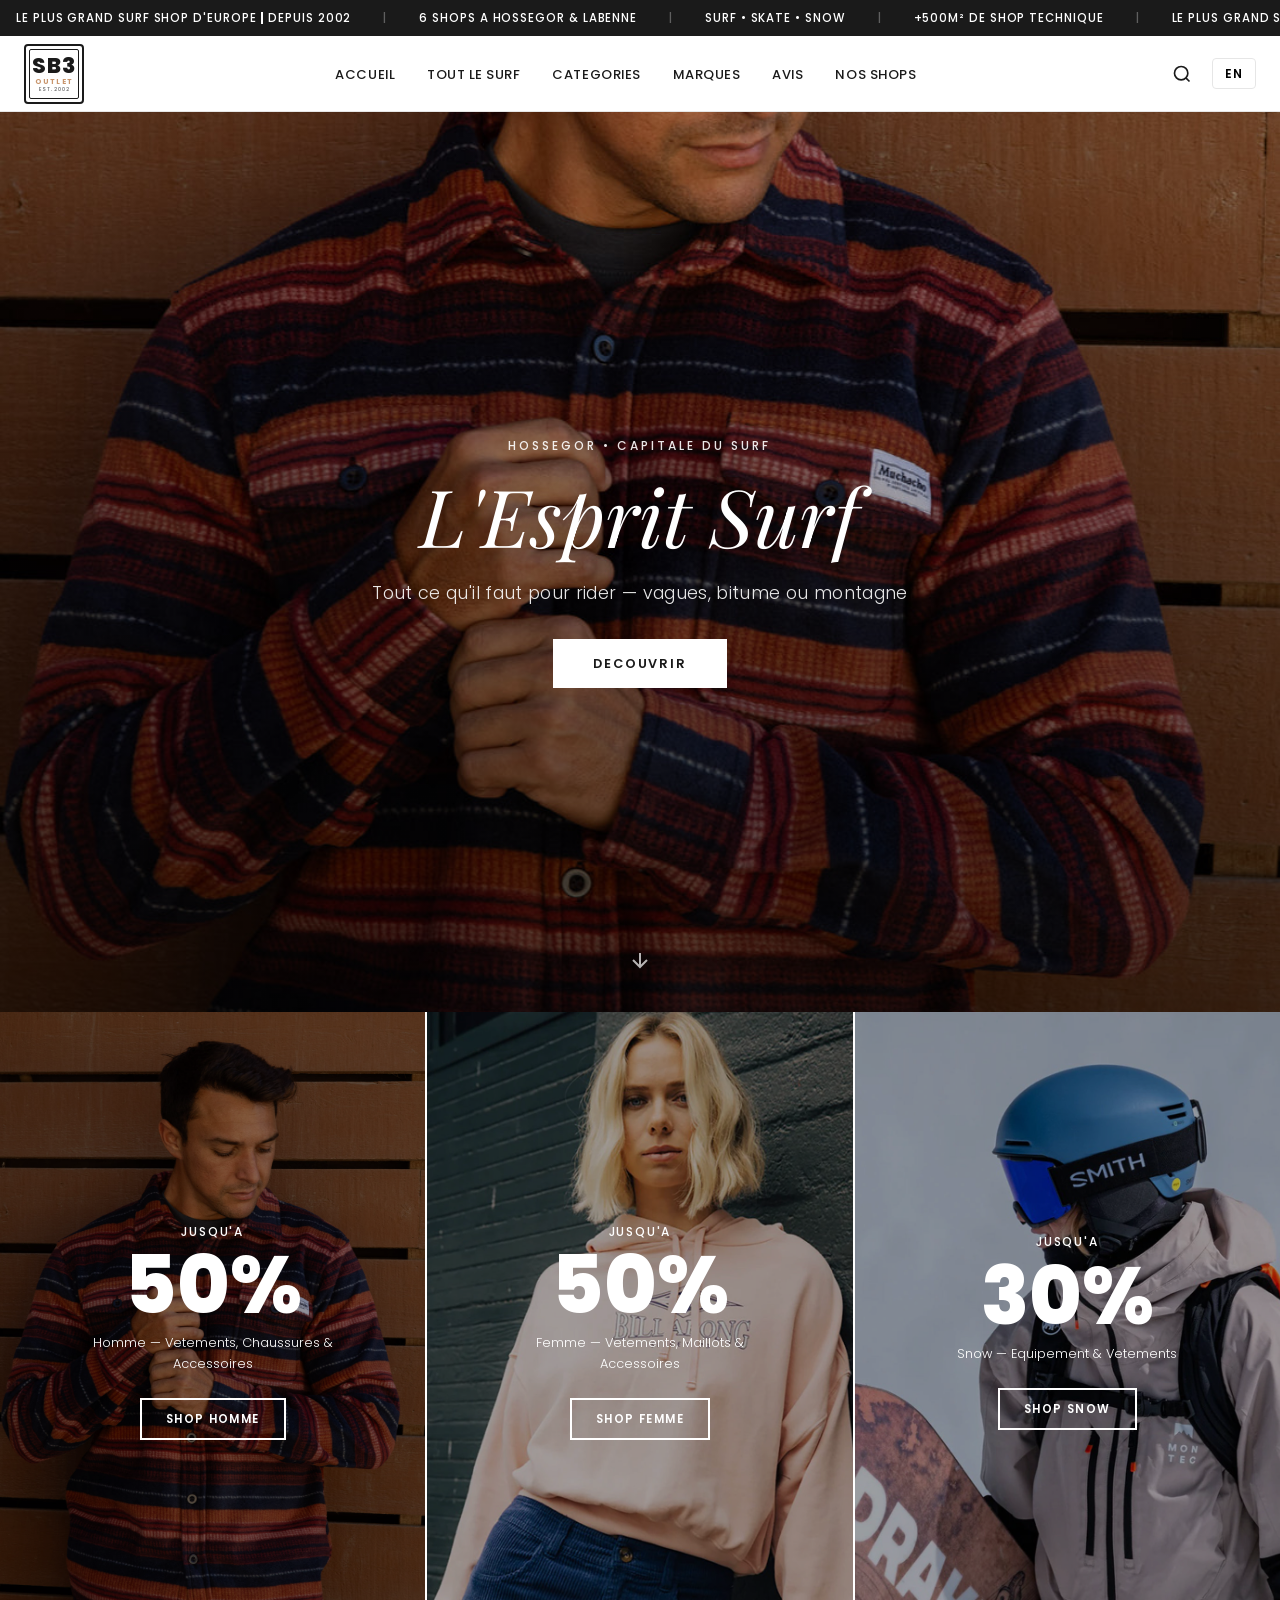
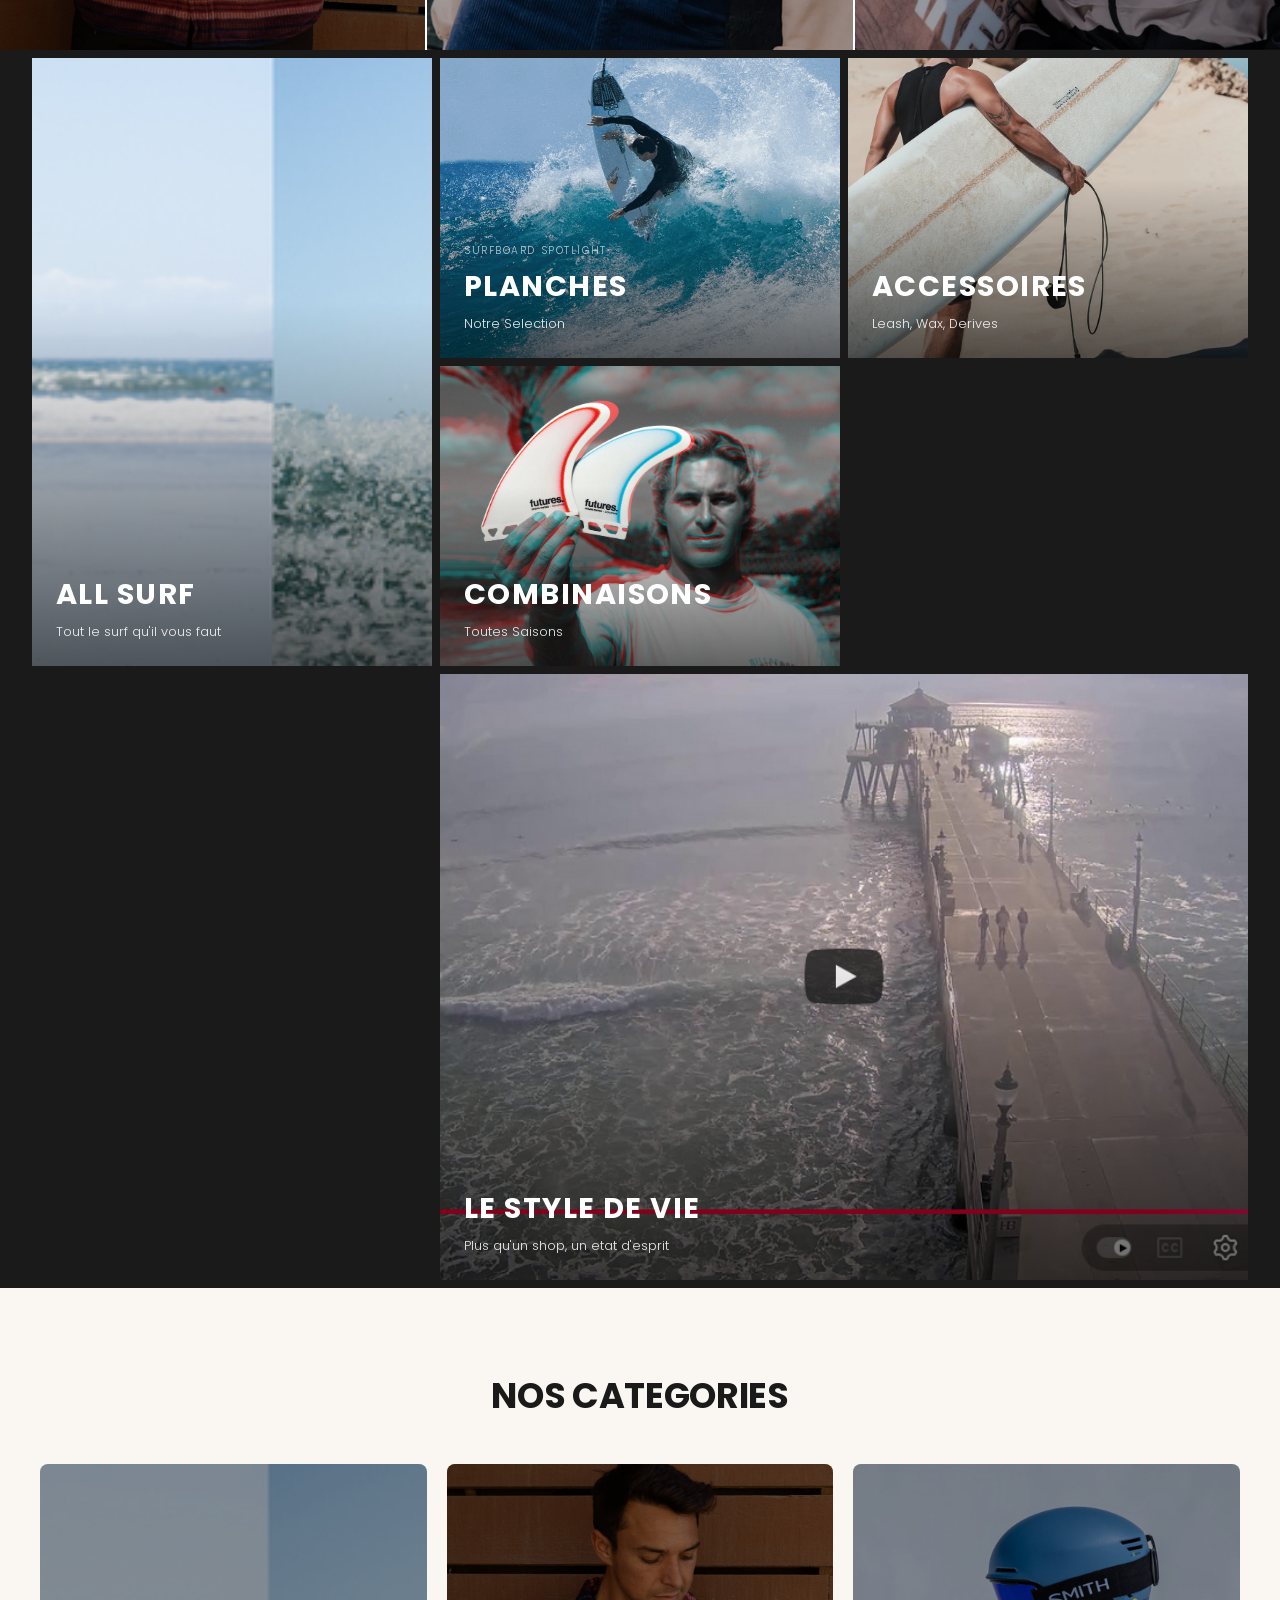
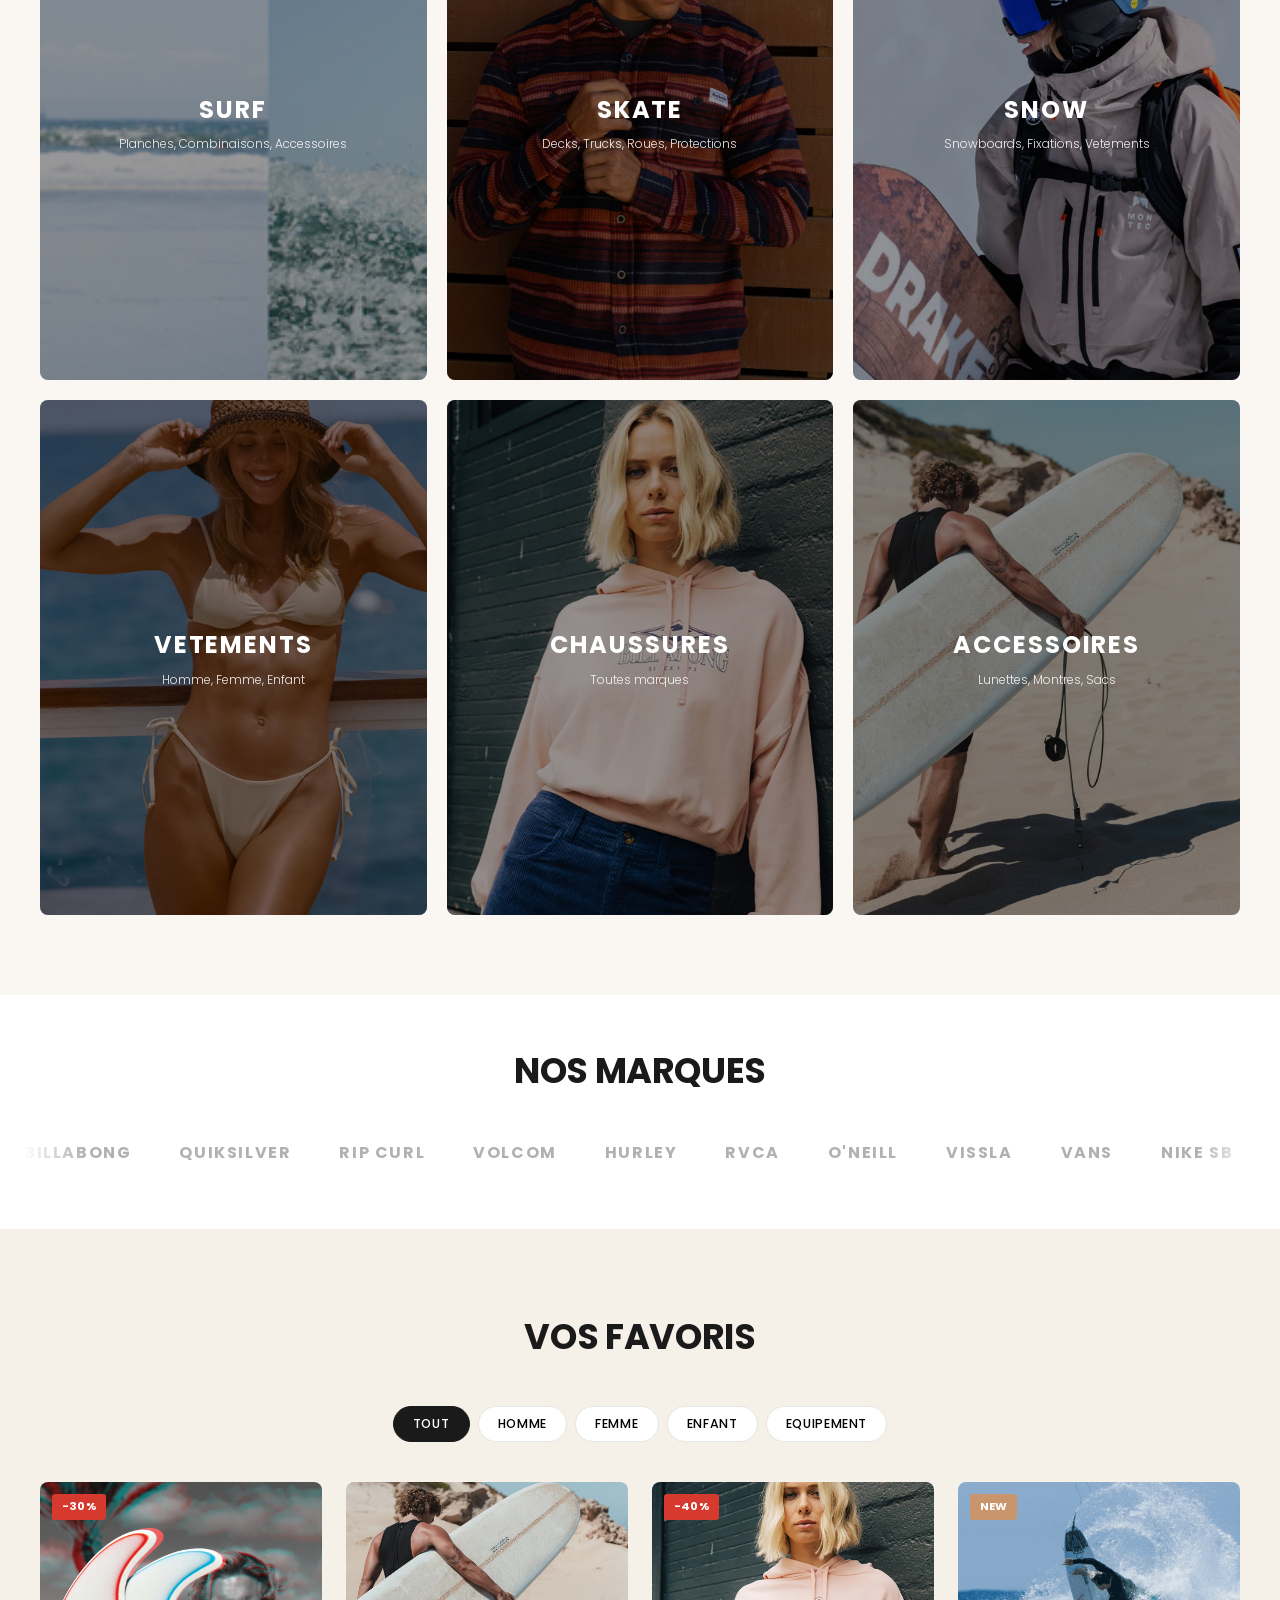
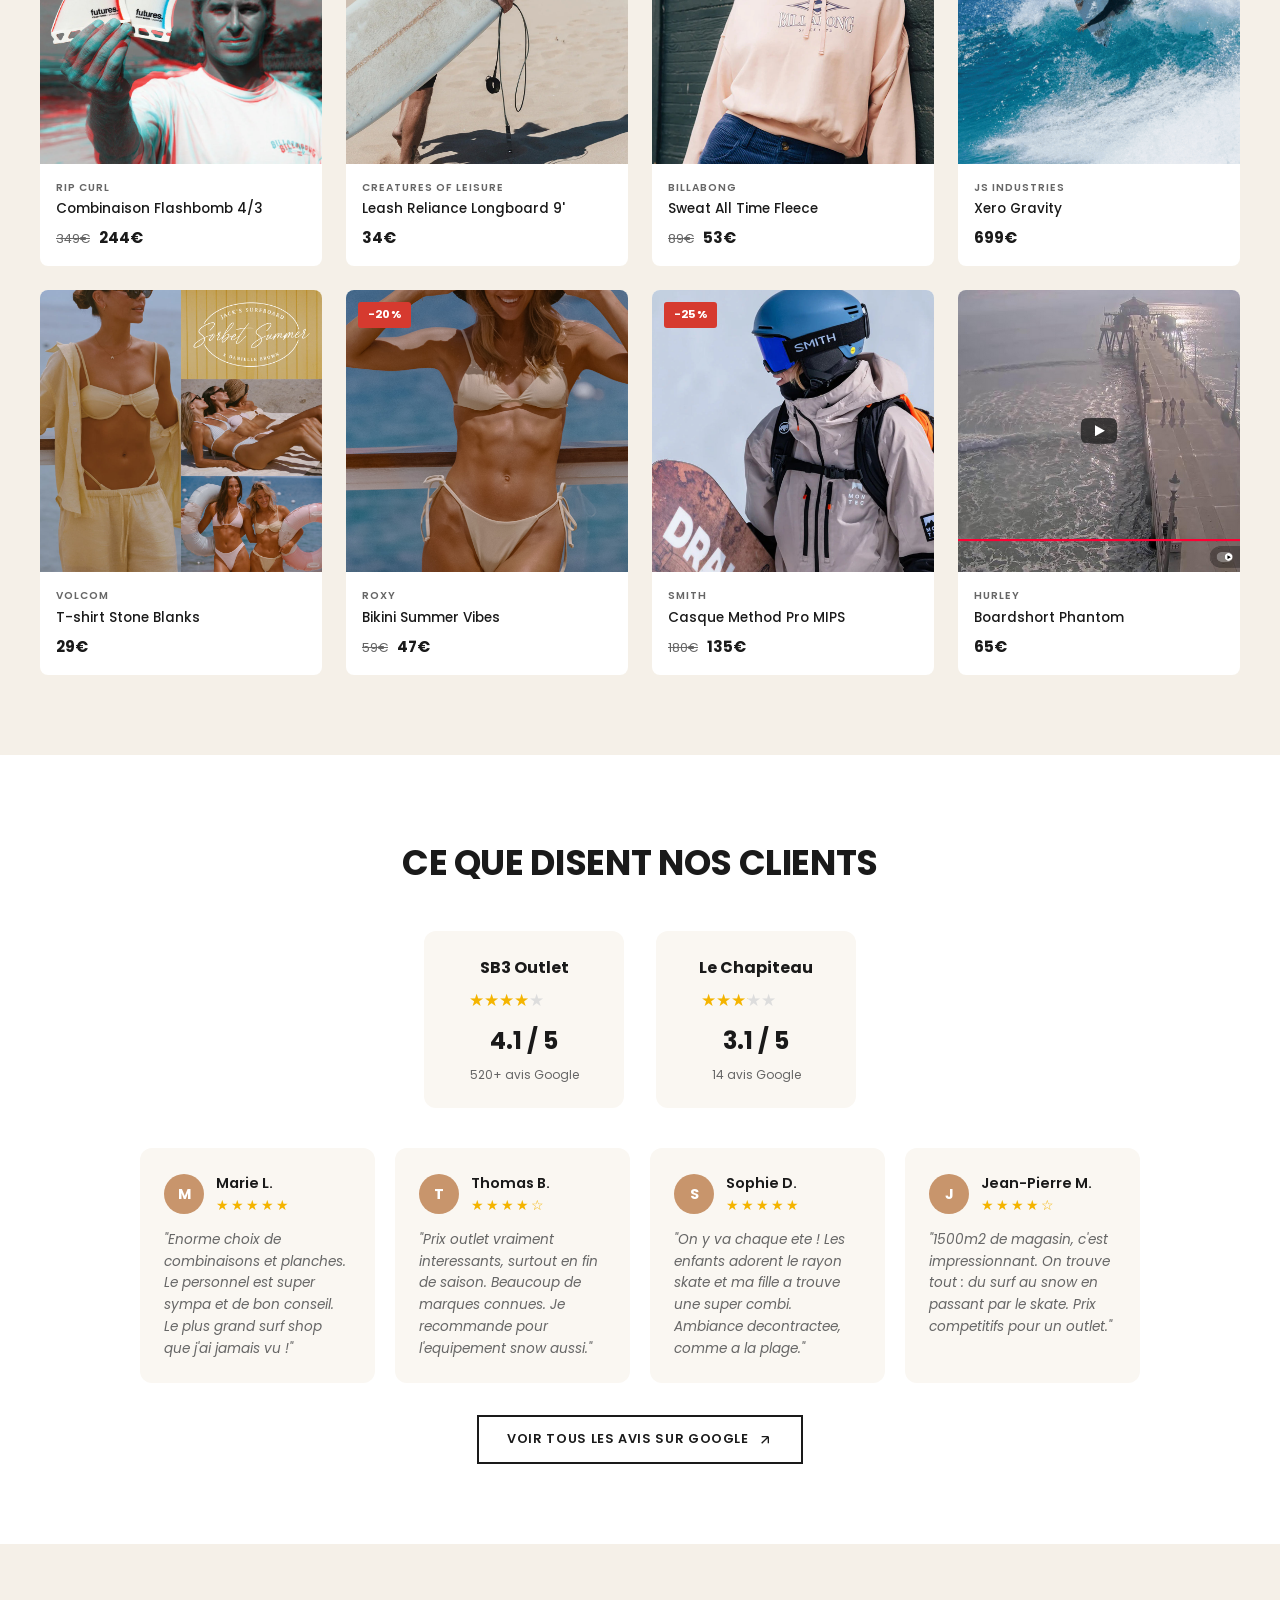
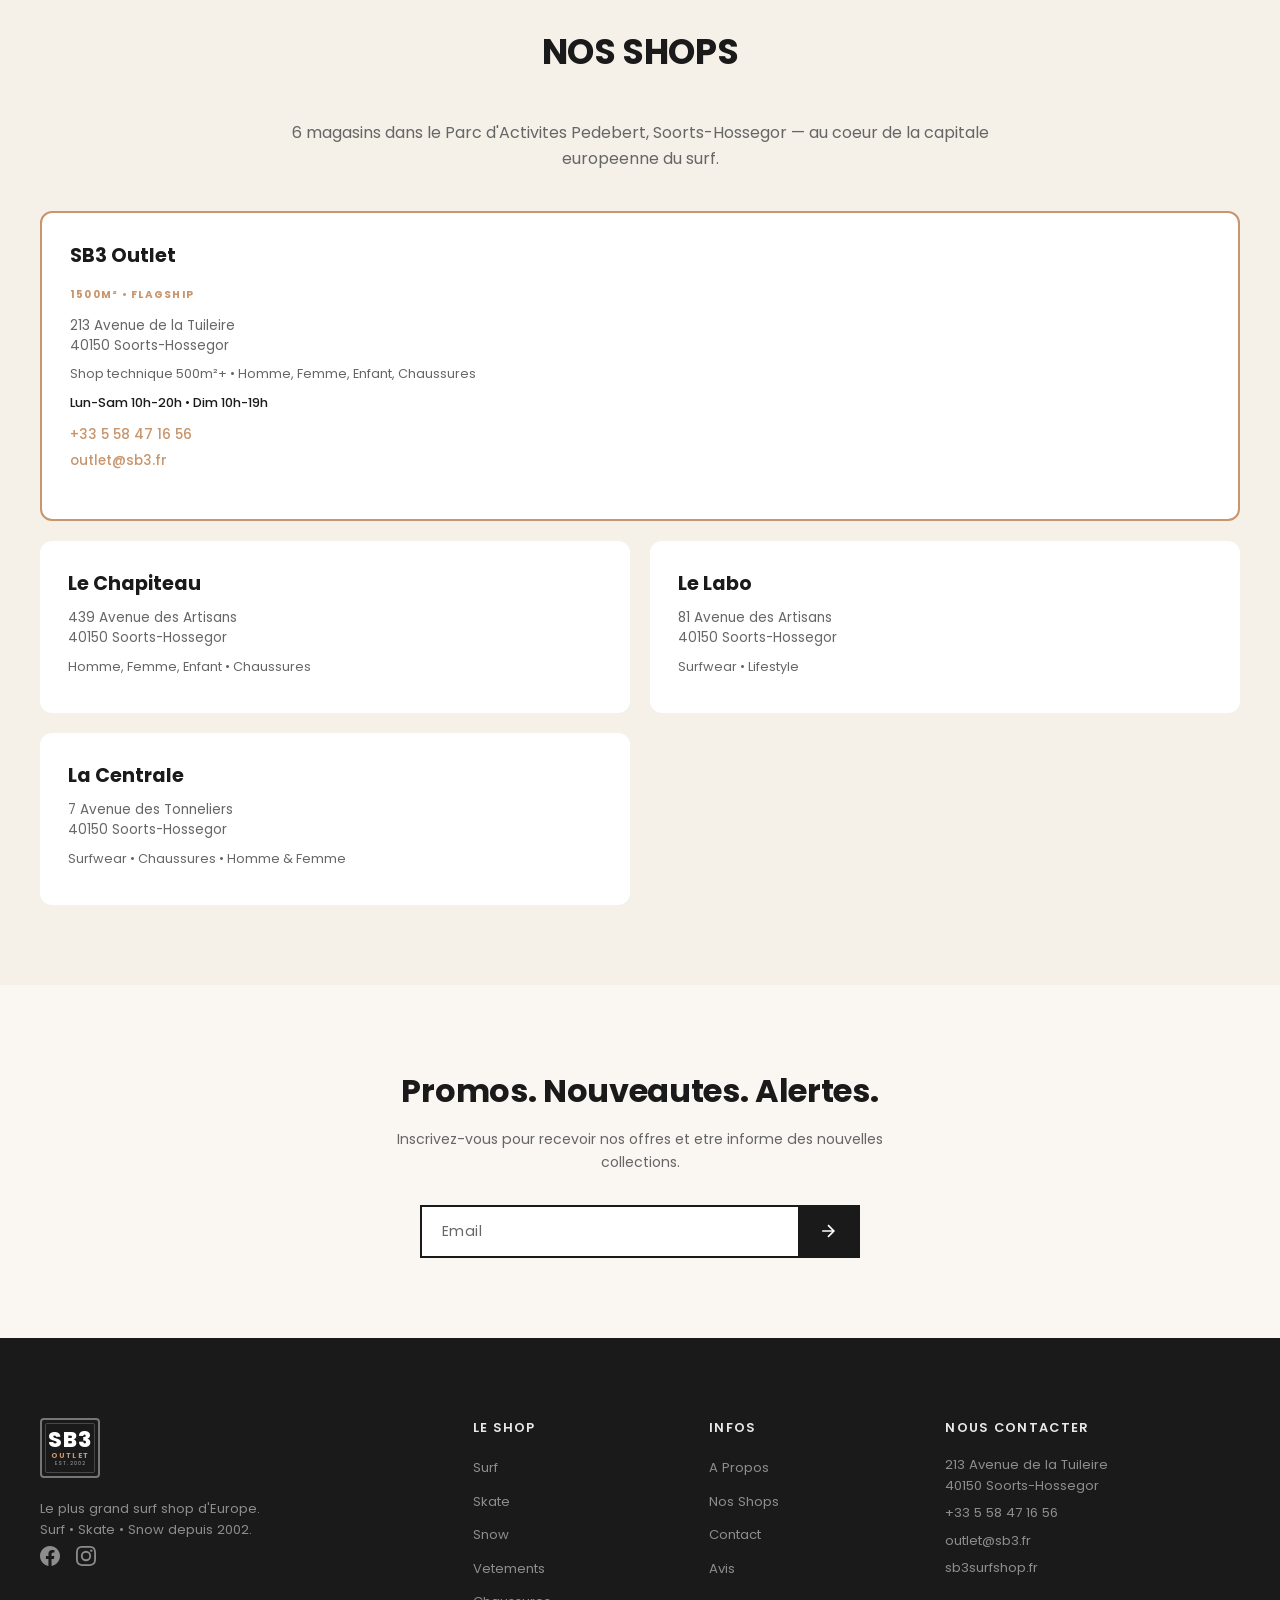
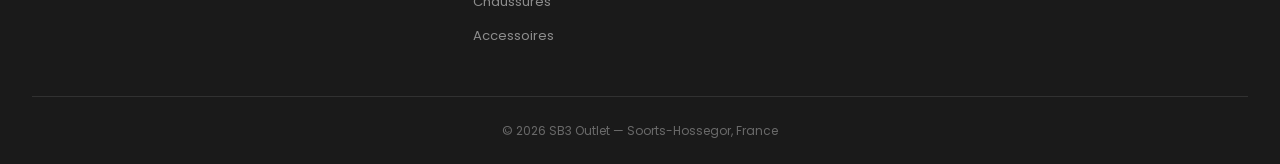
==== index.html @ ea43a913 "v1: SB3 Outlet surf shop website - initial version Single-page HTML/CSS/JS website for SB3 Outlet, E" ====
<!DOCTYPE html>
<html lang="fr">
<head>
  <meta charset="UTF-8">
  <meta name="viewport" content="width=device-width, initial-scale=1.0">
  <meta name="description" content="SB3 Outlet - Le plus grand surf shop d'Europe. Surf, Skate, Snow depuis 2002 a Hossegor. Plus de 1500m2 de produits des plus grandes marques.">
  <meta name="theme-color" content="#1a1a1a">
  <title>SB3 Outlet | Surf Skate Snow - Hossegor</title>
  <link rel="preconnect" href="https://fonts.googleapis.com">
  <link rel="preconnect" href="https://fonts.gstatic.com" crossorigin>
  <link href="https://fonts.googleapis.com/css2?family=Poppins:wght@300;400;500;600;700;800&family=Playfair+Display:ital,wght@0,400;0,700;1,400&display=swap" rel="stylesheet">
  <link rel="stylesheet" href="style.css">
</head>
<body>

  <!-- ====== TOP BAR (scrolling announcements) ====== -->
  <div class="top-bar" id="top-bar">
    <div class="top-bar__track">
      <span class="top-bar__item">
        <span class="fr">Le plus grand surf shop d'Europe</span>
        <span class="en">Europe's Largest Surf Shop</span>
        <strong> | </strong>
        <span class="fr">Depuis 2002</span>
        <span class="en">Since 2002</span>
      </span>
      <span class="top-bar__sep">|</span>
      <span class="top-bar__item">
        <span class="fr">6 shops a Hossegor &amp; Labenne</span>
        <span class="en">6 shops in Hossegor &amp; Labenne</span>
      </span>
      <span class="top-bar__sep">|</span>
      <span class="top-bar__item">
        <span class="fr">Surf &bull; Skate &bull; Snow</span>
        <span class="en">Surf &bull; Skate &bull; Snow</span>
      </span>
      <span class="top-bar__sep">|</span>
      <span class="top-bar__item">
        <span class="fr">+500m&sup2; de shop technique</span>
        <span class="en">+500m&sup2; Technical Shop</span>
      </span>
      <span class="top-bar__sep">|</span>
      <span class="top-bar__item">
        <span class="fr">Le plus grand surf shop d'Europe</span>
        <span class="en">Europe's Largest Surf Shop</span>
        <strong> | </strong>
        <span class="fr">Depuis 2002</span>
        <span class="en">Since 2002</span>
      </span>
      <span class="top-bar__sep">|</span>
      <span class="top-bar__item">
        <span class="fr">6 shops a Hossegor &amp; Labenne</span>
        <span class="en">6 shops in Hossegor &amp; Labenne</span>
      </span>
      <span class="top-bar__sep">|</span>
      <span class="top-bar__item">
        <span class="fr">Surf &bull; Skate &bull; Snow</span>
        <span class="en">Surf &bull; Skate &bull; Snow</span>
      </span>
      <span class="top-bar__sep">|</span>
      <span class="top-bar__item">
        <span class="fr">+500m&sup2; de shop technique</span>
        <span class="en">+500m&sup2; Technical Shop</span>
      </span>
    </div>
  </div>

  <!-- ====== NAV ====== -->
  <nav class="nav" id="nav">
    <div class="nav__inner">
      <div class="nav__logo">
        <a href="#">
          <div class="logo-badge">
            <span class="logo-badge__main">SB3</span>
            <span class="logo-badge__sub">OUTLET</span>
            <span class="logo-badge__est">EST. 2002</span>
          </div>
        </a>
      </div>

      <ul class="nav__links" id="nav-links">
        <li><a href="#hero">
          <span class="fr">Accueil</span>
          <span class="en">Home</span>
        </a></li>
        <li><a href="#all-surf">
          <span class="fr">Tout le Surf</span>
          <span class="en">All Surf</span>
        </a></li>
        <li><a href="#categories">
          <span class="fr">Categories</span>
          <span class="en">Categories</span>
        </a></li>
        <li><a href="#brands">
          <span class="fr">Marques</span>
          <span class="en">Brands</span>
        </a></li>
        <li><a href="#reviews">
          <span class="fr">Avis</span>
          <span class="en">Reviews</span>
        </a></li>
        <li><a href="#shops">
          <span class="fr">Nos Shops</span>
          <span class="en">Our Shops</span>
        </a></li>
      </ul>

      <div class="nav__actions">
        <button class="nav__icon-btn" aria-label="Search">
          <svg width="20" height="20" viewBox="0 0 24 24" fill="none" stroke="currentColor" stroke-width="2"><circle cx="11" cy="11" r="8"/><path d="m21 21-4.35-4.35"/></svg>
        </button>
        <button class="nav__lang-btn" id="lang-toggle" aria-label="Toggle language">
          <span class="fr">EN</span>
          <span class="en">FR</span>
        </button>
        <button class="nav__burger" id="burger" aria-expanded="false" aria-controls="mobile-menu" aria-label="Menu">
          <span></span><span></span><span></span>
        </button>
      </div>
    </div>
  </nav>

  <!-- Mobile menu -->
  <div class="mobile-menu" id="mobile-menu" aria-hidden="true">
    <a href="#hero"><span class="fr">Accueil</span><span class="en">Home</span></a>
    <a href="#all-surf"><span class="fr">Tout le Surf</span><span class="en">All Surf</span></a>
    <a href="#categories"><span class="fr">Categories</span><span class="en">Categories</span></a>
    <a href="#brands"><span class="fr">Marques</span><span class="en">Brands</span></a>
    <a href="#reviews"><span class="fr">Avis</span><span class="en">Reviews</span></a>
    <a href="#shops"><span class="fr">Nos Shops</span><span class="en">Our Shops</span></a>
    <button class="mobile-menu__lang" id="lang-toggle-mobile">
      <span class="fr">English</span>
      <span class="en">Francais</span>
    </button>
  </div>

  <!-- ====== HERO (video background) ====== -->
  <section class="hero" id="hero">
    <div class="hero__video-wrap">
      <video class="hero__video" autoplay muted loop playsinline preload="metadata" poster="images/hero-lifestyle.jpg">
        <source src="images/hero-video.mp4" type="video/mp4">
      </video>
      <div class="hero__overlay"></div>
    </div>
    <div class="hero__content">
      <p class="hero__eyebrow">
        <span class="fr">Hossegor &bull; Capitale du Surf</span>
        <span class="en">Hossegor &bull; Surf Capital</span>
      </p>
      <h1 class="hero__title">
        <span class="hero__title-script">
          <span class="fr">L'Esprit Surf</span>
          <span class="en">The Surf Life</span>
        </span>
      </h1>
      <p class="hero__subtitle">
        <span class="fr">Tout ce qu'il faut pour rider &mdash; vagues, bitume ou montagne</span>
        <span class="en">Everything you need to ride &mdash; waves, pavement, or mountains</span>
      </p>
      <a href="#all-surf" class="hero__cta">
        <span class="fr">Decouvrir</span>
        <span class="en">Explore</span>
      </a>
    </div>
    <div class="hero__scroll-hint">
      <svg width="24" height="24" viewBox="0 0 24 24" fill="none" stroke="currentColor" stroke-width="2"><path d="M12 5v14M19 12l-7 7-7-7"/></svg>
    </div>
  </section>

  <!-- ====== SALE BANNER ====== -->
  <section class="sale-banner reveal">
    <div class="sale-banner__grid">
      <a href="#" class="sale-card sale-card--mens">
        <img src="images/hero-lifestyle.jpg" alt="Men's Sale" loading="lazy">
        <div class="sale-card__overlay">
          <p class="sale-card__label"><span class="fr">JUSQU'A</span><span class="en">UP TO</span></p>
          <p class="sale-card__percent">50%</p>
          <p class="sale-card__desc"><span class="fr">Homme &mdash; Vetements, Chaussures &amp; Accessoires</span><span class="en">Men's Clothing, Shoes &amp; Accessories</span></p>
          <span class="sale-card__btn"><span class="fr">SHOP HOMME</span><span class="en">SHOP MENS</span></span>
        </div>
      </a>
      <a href="#" class="sale-card sale-card--womens">
        <img src="images/sale-womens.jpg" alt="Women's Sale" loading="lazy">
        <div class="sale-card__overlay">
          <p class="sale-card__label"><span class="fr">JUSQU'A</span><span class="en">UP TO</span></p>
          <p class="sale-card__percent">50%</p>
          <p class="sale-card__desc"><span class="fr">Femme &mdash; Vetements, Maillots &amp; Accessoires</span><span class="en">Women's Clothing, Swimwear &amp; Accessories</span></p>
          <span class="sale-card__btn"><span class="fr">SHOP FEMME</span><span class="en">SHOP WOMENS</span></span>
        </div>
      </a>
      <a href="#" class="sale-card sale-card--snow">
        <img src="images/sale-snow.jpg" alt="Snow Sale" loading="lazy">
        <div class="sale-card__overlay">
          <p class="sale-card__label"><span class="fr">JUSQU'A</span><span class="en">UP TO</span></p>
          <p class="sale-card__percent">30%</p>
          <p class="sale-card__desc"><span class="fr">Snow &mdash; Equipement &amp; Vetements</span><span class="en">Snow Gear &amp; Apparel</span></p>
          <span class="sale-card__btn"><span class="fr">SHOP SNOW</span><span class="en">SHOP SNOW</span></span>
        </div>
      </a>
    </div>
  </section>

  <!-- ====== ALL SURF PHOTO GRID (mosaic) ====== -->
  <section class="all-surf" id="all-surf">
    <div class="all-surf__grid reveal">
      <a href="#" class="all-surf__item all-surf__item--large">
        <img src="images/all-surf.png" alt="All Surf" loading="lazy">
        <div class="all-surf__item-overlay">
          <strong>ALL SURF</strong>
          <p><span class="fr">Tout le surf qu'il vous faut</span><span class="en">Shop All The Surf Needs</span></p>
        </div>
      </a>
      <a href="#" class="all-surf__item">
        <img src="images/surfboard-spotlight.gif" alt="Surfboard Spotlight" loading="lazy">
        <div class="all-surf__item-overlay">
          <p class="all-surf__item-eyebrow">SURFBOARD SPOTLIGHT</p>
          <strong>PLANCHES</strong>
          <p><span class="fr">Notre Selection</span><span class="en">Shop Now</span></p>
        </div>
      </a>
      <a href="#" class="all-surf__item">
        <img src="images/surf-gear.jpg" alt="Surf Leashes & Accessories" loading="lazy">
        <div class="all-surf__item-overlay">
          <strong><span class="fr">ACCESSOIRES</span><span class="en">ACCESSORIES</span></strong>
          <p><span class="fr">Leash, Wax, Derives</span><span class="en">Leashes, Wax, Fins</span></p>
        </div>
      </a>
      <a href="#" class="all-surf__item">
        <img src="images/lifestyle-wetsuit.webp" alt="Wetsuits" loading="lazy">
        <div class="all-surf__item-overlay">
          <strong><span class="fr">COMBINAISONS</span><span class="en">WETSUITS</span></strong>
          <p><span class="fr">Toutes Saisons</span><span class="en">All Seasons</span></p>
        </div>
      </a>
      <a href="#" class="all-surf__item all-surf__item--wide">
        <img src="images/beach-pier.png" alt="Beach lifestyle" loading="lazy">
        <div class="all-surf__item-overlay">
          <strong><span class="fr">LE STYLE DE VIE</span><span class="en">THE LIFESTYLE</span></strong>
          <p><span class="fr">Plus qu'un shop, un etat d'esprit</span><span class="en">More than a shop, a state of mind</span></p>
        </div>
      </a>
    </div>
  </section>

  <!-- ====== SHOP BY CATEGORY ====== -->
  <section class="categories" id="categories">
    <h2 class="section-title reveal"><span class="fr">Nos Categories</span><span class="en">Shop By Category</span></h2>
    <div class="categories__grid reveal">
      <a href="#" class="cat-card">
        <img src="images/all-surf.png" alt="Surf" loading="lazy">
        <div class="cat-card__overlay">
          <h3>SURF</h3>
          <p><span class="fr">Planches, Combinaisons, Accessoires</span><span class="en">Boards, Wetsuits, Accessories</span></p>
        </div>
      </a>
      <a href="#" class="cat-card">
        <img src="images/hero-lifestyle.jpg" alt="Skate" loading="lazy">
        <div class="cat-card__overlay">
          <h3>SKATE</h3>
          <p><span class="fr">Decks, Trucks, Roues, Protections</span><span class="en">Decks, Trucks, Wheels, Pads</span></p>
        </div>
      </a>
      <a href="#" class="cat-card">
        <img src="images/sale-snow.jpg" alt="Snow" loading="lazy">
        <div class="cat-card__overlay">
          <h3>SNOW</h3>
          <p><span class="fr">Snowboards, Fixations, Vetements</span><span class="en">Snowboards, Bindings, Apparel</span></p>
        </div>
      </a>
      <a href="#" class="cat-card">
        <img src="images/hero-model.jpg" alt="Clothing" loading="lazy">
        <div class="cat-card__overlay">
          <h3><span class="fr">VETEMENTS</span><span class="en">CLOTHING</span></h3>
          <p><span class="fr">Homme, Femme, Enfant</span><span class="en">Men, Women, Kids</span></p>
        </div>
      </a>
      <a href="#" class="cat-card">
        <img src="images/sale-womens.jpg" alt="Shoes" loading="lazy">
        <div class="cat-card__overlay">
          <h3><span class="fr">CHAUSSURES</span><span class="en">SHOES</span></h3>
          <p><span class="fr">Toutes marques</span><span class="en">All brands</span></p>
        </div>
      </a>
      <a href="#" class="cat-card">
        <img src="images/surf-gear.jpg" alt="Accessories" loading="lazy">
        <div class="cat-card__overlay">
          <h3><span class="fr">ACCESSOIRES</span><span class="en">ACCESSORIES</span></h3>
          <p><span class="fr">Lunettes, Montres, Sacs</span><span class="en">Sunglasses, Watches, Bags</span></p>
        </div>
      </a>
    </div>
  </section>

  <!-- ====== BRANDS BAR ====== -->
  <section class="brands" id="brands">
    <h2 class="section-title reveal"><span class="fr">Nos Marques</span><span class="en">Our Brands</span></h2>
    <div class="brands__track reveal">
      <div class="brands__scroll">
        <span class="brand-logo">BILLABONG</span>
        <span class="brand-logo">QUIKSILVER</span>
        <span class="brand-logo">RIP CURL</span>
        <span class="brand-logo">VOLCOM</span>
        <span class="brand-logo">HURLEY</span>
        <span class="brand-logo">RVCA</span>
        <span class="brand-logo">O'NEILL</span>
        <span class="brand-logo">VISSLA</span>
        <span class="brand-logo">VANS</span>
        <span class="brand-logo">NIKE SB</span>
        <span class="brand-logo">ADIDAS</span>
        <span class="brand-logo">SALTY CREW</span>
        <span class="brand-logo">DAKINE</span>
        <span class="brand-logo">FCS</span>
        <span class="brand-logo">CHANNEL ISLANDS</span>
        <span class="brand-logo">BILLABONG</span>
        <span class="brand-logo">QUIKSILVER</span>
        <span class="brand-logo">RIP CURL</span>
        <span class="brand-logo">VOLCOM</span>
        <span class="brand-logo">HURLEY</span>
        <span class="brand-logo">RVCA</span>
        <span class="brand-logo">O'NEILL</span>
        <span class="brand-logo">VISSLA</span>
        <span class="brand-logo">VANS</span>
        <span class="brand-logo">NIKE SB</span>
        <span class="brand-logo">ADIDAS</span>
        <span class="brand-logo">SALTY CREW</span>
        <span class="brand-logo">DAKINE</span>
        <span class="brand-logo">FCS</span>
        <span class="brand-logo">CHANNEL ISLANDS</span>
      </div>
    </div>
  </section>

  <!-- ====== FEATURED PRODUCTS ====== -->
  <section class="products" id="products">
    <h2 class="section-title reveal"><span class="fr">Vos Favoris</span><span class="en">Your Favorites</span></h2>
    <div class="products__tabs reveal">
      <button class="products__tab products__tab--active" data-tab="all"><span class="fr">Tout</span><span class="en">All</span></button>
      <button class="products__tab" data-tab="mens"><span class="fr">Homme</span><span class="en">Mens</span></button>
      <button class="products__tab" data-tab="womens"><span class="fr">Femme</span><span class="en">Womens</span></button>
      <button class="products__tab" data-tab="kids"><span class="fr">Enfant</span><span class="en">Kids</span></button>
      <button class="products__tab" data-tab="gear"><span class="fr">Equipement</span><span class="en">Gear</span></button>
    </div>
    <div class="products__grid reveal">
      <div class="product-card" data-category="mens gear">
        <div class="product-card__img"><img src="images/lifestyle-wetsuit.webp" alt="Combinaison 4/3" loading="lazy"><span class="product-card__badge">-30%</span></div>
        <div class="product-card__info">
          <p class="product-card__brand">RIP CURL</p>
          <p class="product-card__name"><span class="fr">Combinaison Flashbomb 4/3</span><span class="en">Flashbomb 4/3 Wetsuit</span></p>
          <p class="product-card__price"><span class="product-card__price--old">349&euro;</span> 244&euro;</p>
        </div>
      </div>
      <div class="product-card" data-category="gear">
        <div class="product-card__img"><img src="images/surf-gear.jpg" alt="Leash" loading="lazy"></div>
        <div class="product-card__info">
          <p class="product-card__brand">CREATURES OF LEISURE</p>
          <p class="product-card__name"><span class="fr">Leash Reliance Longboard 9'</span><span class="en">Reliance Longboard 9' Leash</span></p>
          <p class="product-card__price">34&euro;</p>
        </div>
      </div>
      <div class="product-card" data-category="womens">
        <div class="product-card__img"><img src="images/sale-womens.jpg" alt="Sweatshirt" loading="lazy"><span class="product-card__badge">-40%</span></div>
        <div class="product-card__info">
          <p class="product-card__brand">BILLABONG</p>
          <p class="product-card__name"><span class="fr">Sweat All Time Fleece</span><span class="en">All Time Fleece P/O Sweatshirt</span></p>
          <p class="product-card__price"><span class="product-card__price--old">89&euro;</span> 53&euro;</p>
        </div>
      </div>
      <div class="product-card" data-category="gear">
        <div class="product-card__img"><img src="images/surfboard-spotlight.gif" alt="Surfboard" loading="lazy"><span class="product-card__badge product-card__badge--new">NEW</span></div>
        <div class="product-card__info">
          <p class="product-card__brand">JS INDUSTRIES</p>
          <p class="product-card__name">Xero Gravity</p>
          <p class="product-card__price">699&euro;</p>
        </div>
      </div>
      <div class="product-card" data-category="mens">
        <div class="product-card__img"><img src="images/hero-campaign.jpg" alt="T-shirt" loading="lazy"></div>
        <div class="product-card__info">
          <p class="product-card__brand">VOLCOM</p>
          <p class="product-card__name"><span class="fr">T-shirt Stone Blanks</span><span class="en">Stone Blanks Tee</span></p>
          <p class="product-card__price">29&euro;</p>
        </div>
      </div>
      <div class="product-card" data-category="womens kids">
        <div class="product-card__img"><img src="images/hero-model.jpg" alt="Bikini" loading="lazy"><span class="product-card__badge">-20%</span></div>
        <div class="product-card__info">
          <p class="product-card__brand">ROXY</p>
          <p class="product-card__name"><span class="fr">Bikini Summer Vibes</span><span class="en">Summer Vibes Bikini</span></p>
          <p class="product-card__price"><span class="product-card__price--old">59&euro;</span> 47&euro;</p>
        </div>
      </div>
      <div class="product-card" data-category="gear">
        <div class="product-card__img"><img src="images/sale-snow.jpg" alt="Casque Snow" loading="lazy"><span class="product-card__badge">-25%</span></div>
        <div class="product-card__info">
          <p class="product-card__brand">SMITH</p>
          <p class="product-card__name"><span class="fr">Casque Method Pro MIPS</span><span class="en">Method Pro MIPS Helmet</span></p>
          <p class="product-card__price"><span class="product-card__price--old">180&euro;</span> 135&euro;</p>
        </div>
      </div>
      <div class="product-card" data-category="mens">
        <div class="product-card__img"><img src="images/beach-pier.png" alt="Boardshort" loading="lazy"></div>
        <div class="product-card__info">
          <p class="product-card__brand">HURLEY</p>
          <p class="product-card__name"><span class="fr">Boardshort Phantom</span><span class="en">Phantom Boardshort</span></p>
          <p class="product-card__price">65&euro;</p>
        </div>
      </div>
    </div>
  </section>

  <!-- ====== GOOGLE REVIEWS ====== -->
  <section class="reviews" id="reviews">
    <h2 class="section-title reveal"><span class="fr">Ce que disent nos clients</span><span class="en">What Our Customers Say</span></h2>
    <div class="reviews__summaries reveal">
      <div class="reviews__summary">
        <h3>SB3 Outlet</h3>
        <div class="reviews__stars">
          <svg viewBox="0 0 120 20" class="stars-svg"><defs><linearGradient id="star41"><stop offset="82%" stop-color="#f4b400"/><stop offset="82%" stop-color="#ddd"/></linearGradient></defs><text x="0" y="16" font-size="18" fill="url(#star41)">&#9733;&#9733;&#9733;&#9733;&#9733;</text></svg>
        </div>
        <p class="reviews__rating">4.1 / 5</p>
        <p class="reviews__count">520+ <span class="fr">avis Google</span><span class="en">Google reviews</span></p>
      </div>
      <div class="reviews__summary">
        <h3>Le Chapiteau</h3>
        <div class="reviews__stars">
          <svg viewBox="0 0 120 20" class="stars-svg"><defs><linearGradient id="star31"><stop offset="62%" stop-color="#f4b400"/><stop offset="62%" stop-color="#ddd"/></linearGradient></defs><text x="0" y="16" font-size="18" fill="url(#star31)">&#9733;&#9733;&#9733;&#9733;&#9733;</text></svg>
        </div>
        <p class="reviews__rating">3.1 / 5</p>
        <p class="reviews__count">14 <span class="fr">avis Google</span><span class="en">Google reviews</span></p>
      </div>
    </div>
    <div class="reviews__grid reveal">
      <div class="review-card">
        <div class="review-card__header">
          <div class="review-card__avatar">M</div>
          <div><p class="review-card__name">Marie L.</p><p class="review-card__stars">&#9733;&#9733;&#9733;&#9733;&#9733;</p></div>
        </div>
        <p class="review-card__text"><span class="fr">"Enorme choix de combinaisons et planches. Le personnel est super sympa et de bon conseil. Le plus grand surf shop que j'ai jamais vu !"</span><span class="en">"Huge selection of wetsuits and boards. Staff is super friendly and knowledgeable. The biggest surf shop I've ever seen!"</span></p>
      </div>
      <div class="review-card">
        <div class="review-card__header">
          <div class="review-card__avatar">T</div>
          <div><p class="review-card__name">Thomas B.</p><p class="review-card__stars">&#9733;&#9733;&#9733;&#9733;&#9734;</p></div>
        </div>
        <p class="review-card__text"><span class="fr">"Prix outlet vraiment interessants, surtout en fin de saison. Beaucoup de marques connues. Je recommande pour l'equipement snow aussi."</span><span class="en">"Really good outlet prices, especially end of season. Lots of well-known brands. I recommend for snow gear too."</span></p>
      </div>
      <div class="review-card">
        <div class="review-card__header">
          <div class="review-card__avatar">S</div>
          <div><p class="review-card__name">Sophie D.</p><p class="review-card__stars">&#9733;&#9733;&#9733;&#9733;&#9733;</p></div>
        </div>
        <p class="review-card__text"><span class="fr">"On y va chaque ete ! Les enfants adorent le rayon skate et ma fille a trouve une super combi. Ambiance decontractee, comme a la plage."</span><span class="en">"We go every summer! Kids love the skate section and my daughter found an awesome wetsuit. Laid-back vibe, like being at the beach."</span></p>
      </div>
      <div class="review-card">
        <div class="review-card__header">
          <div class="review-card__avatar">J</div>
          <div><p class="review-card__name">Jean-Pierre M.</p><p class="review-card__stars">&#9733;&#9733;&#9733;&#9733;&#9734;</p></div>
        </div>
        <p class="review-card__text"><span class="fr">"1500m2 de magasin, c'est impressionnant. On trouve tout : du surf au snow en passant par le skate. Prix competitifs pour un outlet."</span><span class="en">"1500m2 of shop space, it's impressive. You find everything: from surf to snow to skate. Competitive prices for an outlet."</span></p>
      </div>
    </div>
    <div class="reviews__cta reveal">
      <a href="https://www.google.com/maps/place/SB3+Outlet/@43.6656,-1.3916,17z/" target="_blank" rel="noopener noreferrer" class="btn btn--outline">
        <span class="fr">Voir tous les avis sur Google</span><span class="en">See all reviews on Google</span>
        <svg width="16" height="16" viewBox="0 0 24 24" fill="none" stroke="currentColor" stroke-width="2"><path d="M7 17L17 7M17 7H7M17 7v10"/></svg>
      </a>
    </div>
  </section>

  <!-- ====== OUR SHOPS ====== -->
  <section class="shops" id="shops">
    <h2 class="section-title reveal"><span class="fr">Nos Shops</span><span class="en">Our Shops</span></h2>
    <p class="shops__intro reveal"><span class="fr">6 magasins dans le Parc d'Activites Pedebert, Soorts-Hossegor &mdash; au coeur de la capitale europeenne du surf.</span><span class="en">6 shops in the Pedebert Business Park, Soorts-Hossegor &mdash; in the heart of Europe's surf capital.</span></p>
    <div class="shops__grid reveal">
      <div class="shop-card shop-card--featured">
        <div class="shop-card__info">
          <h3>SB3 Outlet</h3>
          <p class="shop-card__badge">1500m&sup2; &bull; FLAGSHIP</p>
          <p class="shop-card__address">213 Avenue de la Tuileire<br>40150 Soorts-Hossegor</p>
          <p class="shop-card__details"><span class="fr">Shop technique 500m&sup2;+ &bull; Homme, Femme, Enfant, Chaussures</span><span class="en">500m&sup2;+ Technical Shop &bull; Men, Women, Kids, Shoes</span></p>
          <p class="shop-card__hours"><span class="fr">Lun-Sam 10h-20h &bull; Dim 10h-19h</span><span class="en">Mon-Sat 10am-8pm &bull; Sun 10am-7pm</span></p>
          <p class="shop-card__phone"><a href="tel:+33558471656">+33 5 58 47 16 56</a></p>
          <a href="mailto:outlet@sb3.fr" class="shop-card__email">outlet@sb3.fr</a>
        </div>
        <div class="shop-card__map">
          <iframe src="https://www.google.com/maps/embed?pb=!1m18!1m12!1m3!1d2903.5!2d-1.3916!3d43.6656!2m3!1f0!2f0!3f0!3m2!1i1024!2i768!4f13.1!3m3!1m2!1s0xd5515e6e6c5c6c7%3A0x6c6c6c6c6c6c6c6c!2sSB3%20Outlet!5e0!3m2!1sfr!2sfr!4v1" loading="lazy" allowfullscreen="" referrerpolicy="no-referrer-when-downgrade" title="SB3 Outlet Map"></iframe>
        </div>
      </div>
      <div class="shop-card">
        <div class="shop-card__info">
          <h3>Le Chapiteau</h3>
          <p class="shop-card__address">439 Avenue des Artisans<br>40150 Soorts-Hossegor</p>
          <p class="shop-card__details"><span class="fr">Homme, Femme, Enfant &bull; Chaussures</span><span class="en">Men, Women, Kids &bull; Shoes</span></p>
        </div>
      </div>
      <div class="shop-card">
        <div class="shop-card__info">
          <h3>Le Labo</h3>
          <p class="shop-card__address">81 Avenue des Artisans<br>40150 Soorts-Hossegor</p>
          <p class="shop-card__details"><span class="fr">Surfwear &bull; Lifestyle</span><span class="en">Surfwear &bull; Lifestyle</span></p>
        </div>
      </div>
      <div class="shop-card">
        <div class="shop-card__info">
          <h3>La Centrale</h3>
          <p class="shop-card__address">7 Avenue des Tonneliers<br>40150 Soorts-Hossegor</p>
          <p class="shop-card__details"><span class="fr">Surfwear &bull; Chaussures &bull; Homme &amp; Femme</span><span class="en">Surfwear &bull; Shoes &bull; Men &amp; Women</span></p>
        </div>
      </div>
    </div>
  </section>

  <!-- ====== NEWSLETTER ====== -->
  <section class="newsletter reveal">
    <div class="newsletter__inner">
      <h2 class="newsletter__title"><span class="fr">Promos. Nouveautes. Alertes.</span><span class="en">Discounts. New Arrivals. Drop Alerts.</span></h2>
      <p class="newsletter__desc"><span class="fr">Inscrivez-vous pour recevoir nos offres et etre informe des nouvelles collections.</span><span class="en">Subscribe for store updates and discounts. Be the first to know about new collections and exclusive offers.</span></p>
      <form class="newsletter__form" onsubmit="event.preventDefault();">
        <input type="email" class="newsletter__input" placeholder="Email" required>
        <button type="submit" class="newsletter__btn" aria-label="Subscribe">
          <svg width="20" height="20" viewBox="0 0 24 24" fill="none" stroke="currentColor" stroke-width="2"><path d="M5 12h14M12 5l7 7-7 7"/></svg>
        </button>
      </form>
    </div>
  </section>

  <!-- ====== FOOTER ====== -->
  <footer class="footer">
    <div class="footer__top">
      <div class="footer__col">
        <div class="footer__logo">
          <div class="logo-badge logo-badge--light">
            <span class="logo-badge__main">SB3</span>
            <span class="logo-badge__sub">OUTLET</span>
            <span class="logo-badge__est">EST. 2002</span>
          </div>
        </div>
        <p class="footer__tagline"><span class="fr">Le plus grand surf shop d'Europe.<br>Surf &bull; Skate &bull; Snow depuis 2002.</span><span class="en">Europe's largest surf shop.<br>Surf &bull; Skate &bull; Snow since 2002.</span></p>
        <div class="footer__social">
          <a href="https://www.facebook.com/sb3outlethossegor/" target="_blank" rel="noopener noreferrer" aria-label="Facebook">
            <svg width="20" height="20" viewBox="0 0 24 24" fill="currentColor"><path d="M24 12.073c0-6.627-5.373-12-12-12s-12 5.373-12 12c0 5.99 4.388 10.954 10.125 11.854v-8.385H7.078v-3.47h3.047V9.43c0-3.007 1.792-4.669 4.533-4.669 1.312 0 2.686.235 2.686.235v2.953H15.83c-1.491 0-1.956.925-1.956 1.874v2.25h3.328l-.532 3.47h-2.796v8.385C19.612 23.027 24 18.062 24 12.073z"/></svg>
          </a>
          <a href="https://www.instagram.com/sb3surfshop/" target="_blank" rel="noopener noreferrer" aria-label="Instagram">
            <svg width="20" height="20" viewBox="0 0 24 24" fill="currentColor"><path d="M12 2.163c3.204 0 3.584.012 4.85.07 3.252.148 4.771 1.691 4.919 4.919.058 1.265.069 1.645.069 4.849 0 3.205-.012 3.584-.069 4.849-.149 3.225-1.664 4.771-4.919 4.919-1.266.058-1.644.07-4.85.07-3.204 0-3.584-.012-4.849-.07-3.26-.149-4.771-1.699-4.919-4.92-.058-1.265-.07-1.644-.07-4.849 0-3.204.013-3.583.07-4.849.149-3.227 1.664-4.771 4.919-4.919 1.266-.057 1.645-.069 4.849-.069zM12 0C8.741 0 8.333.014 7.053.072 2.695.272.273 2.69.073 7.052.014 8.333 0 8.741 0 12c0 3.259.014 3.668.072 4.948.2 4.358 2.618 6.78 6.98 6.98C8.333 23.986 8.741 24 12 24c3.259 0 3.668-.014 4.948-.072 4.354-.2 6.782-2.618 6.979-6.98.059-1.28.073-1.689.073-4.948 0-3.259-.014-3.667-.072-4.947-.196-4.354-2.617-6.78-6.979-6.98C15.668.014 15.259 0 12 0zm0 5.838a6.162 6.162 0 100 12.324 6.162 6.162 0 000-12.324zM12 16a4 4 0 110-8 4 4 0 010 8zm6.406-11.845a1.44 1.44 0 100 2.881 1.44 1.44 0 000-2.881z"/></svg>
          </a>
        </div>
      </div>
      <div class="footer__col">
        <h4><span class="fr">Le Shop</span><span class="en">The Shop</span></h4>
        <ul>
          <li><a href="#">Surf</a></li>
          <li><a href="#">Skate</a></li>
          <li><a href="#">Snow</a></li>
          <li><a href="#"><span class="fr">Vetements</span><span class="en">Clothing</span></a></li>
          <li><a href="#"><span class="fr">Chaussures</span><span class="en">Shoes</span></a></li>
          <li><a href="#"><span class="fr">Accessoires</span><span class="en">Accessories</span></a></li>
        </ul>
      </div>
      <div class="footer__col">
        <h4><span class="fr">Infos</span><span class="en">Info</span></h4>
        <ul>
          <li><a href="#"><span class="fr">A Propos</span><span class="en">About Us</span></a></li>
          <li><a href="#shops"><span class="fr">Nos Shops</span><span class="en">Our Shops</span></a></li>
          <li><a href="#"><span class="fr">Contact</span><span class="en">Contact</span></a></li>
          <li><a href="#reviews"><span class="fr">Avis</span><span class="en">Reviews</span></a></li>
        </ul>
      </div>
      <div class="footer__col">
        <h4><span class="fr">Nous Contacter</span><span class="en">Contact Us</span></h4>
        <p>213 Avenue de la Tuileire<br>40150 Soorts-Hossegor</p>
        <p><a href="tel:+33558471656">+33 5 58 47 16 56</a></p>
        <p><a href="mailto:outlet@sb3.fr">outlet@sb3.fr</a></p>
        <p><a href="https://sb3surfshop.fr" target="_blank" rel="noopener noreferrer">sb3surfshop.fr</a></p>
      </div>
    </div>
    <div class="footer__bottom">
      <p>&copy; 2026 SB3 Outlet &mdash; Soorts-Hossegor, France</p>
    </div>
  </footer>

  <script src="script.js"></script>
</body>
</html>
---- style.css ----
/* ============================================
   SB3 Outlet - Jack's Surfboards Inspired
   Warm editorial lifestyle aesthetic
   Mobile-first responsive
   ============================================ */

/* --- Reset & Base --- */
*, *::before, *::after { box-sizing: border-box; margin: 0; padding: 0; }

:root {
  --color-bg: #fff;
  --color-text: #1a1a1a;
  --color-text-light: #666;
  --color-accent: #d63a2f;
  --color-warm: #c8956c;
  --color-sand: #f5f0e8;
  --color-cream: #faf7f2;
  --color-dark: #1a1a1a;
  --color-border: #e6e6e6;
  --font-body: 'Poppins', sans-serif;
  --font-display: 'Playfair Display', serif;
  --nav-height: 76px;
  --top-bar-height: 36px;
}

html { scroll-behavior: smooth; }
body {
  font-family: var(--font-body);
  color: var(--color-text);
  background: var(--color-bg);
  line-height: 1.6;
  -webkit-font-smoothing: antialiased;
}
img { display: block; max-width: 100%; height: auto; }
a { color: inherit; text-decoration: none; }
ul { list-style: none; }
button { cursor: pointer; border: none; background: none; font-family: inherit; }

/* --- Language toggle --- */
.en { display: none; }
html.lang-en .en { display: inline; }
html.lang-en .fr { display: none; }

/* --- Scroll Reveal --- */
.reveal {
  opacity: 0;
  transform: translateY(30px);
  transition: opacity 0.7s ease, transform 0.7s ease;
}
.reveal--visible {
  opacity: 1;
  transform: translateY(0);
}

/* ============================================
   TOP BAR
   ============================================ */
.top-bar {
  background: var(--color-dark);
  color: #fff;
  font-size: 0.72rem;
  font-weight: 500;
  letter-spacing: 0.08em;
  text-transform: uppercase;
  height: var(--top-bar-height);
  overflow: hidden;
  position: relative;
  z-index: 1001;
}
.top-bar__track {
  display: flex;
  align-items: center;
  height: 100%;
  white-space: nowrap;
  animation: marquee 30s linear infinite;
  gap: 2rem;
  padding: 0 1rem;
}
.top-bar__sep {
  opacity: 0.3;
}
@keyframes marquee {
  0% { transform: translateX(0); }
  100% { transform: translateX(-50%); }
}

/* ============================================
   NAV
   ============================================ */
.nav {
  position: sticky;
  top: 0;
  z-index: 1000;
  background: rgba(255,255,255,0.97);
  backdrop-filter: blur(12px);
  -webkit-backdrop-filter: blur(12px);
  height: var(--nav-height);
  border-bottom: 1px solid var(--color-border);
  transition: box-shadow 0.3s ease;
}
.nav--scrolled {
  box-shadow: 0 2px 20px rgba(0,0,0,0.08);
}
.nav__inner {
  max-width: 1440px;
  margin: 0 auto;
  height: 100%;
  display: flex;
  align-items: center;
  justify-content: space-between;
  padding: 0 1.5rem;
}
.nav__logo a {
  display: flex;
  align-items: center;
}

/* --- Logo Badge (diamond/shield shape) --- */
.logo-badge {
  position: relative;
  display: flex;
  flex-direction: column;
  align-items: center;
  justify-content: center;
  width: 60px;
  height: 60px;
  border: 2px solid var(--color-dark);
  transform: rotate(0deg);
  text-align: center;
  line-height: 1;
  border-radius: 4px;
  background: transparent;
}
.logo-badge::before {
  content: '';
  position: absolute;
  inset: 3px;
  border: 1px solid var(--color-dark);
  border-radius: 2px;
  pointer-events: none;
}
.logo-badge__main {
  font-size: 1.35rem;
  font-weight: 800;
  letter-spacing: 0.05em;
  color: var(--color-dark);
  line-height: 1;
}
.logo-badge__sub {
  font-size: 0.45rem;
  font-weight: 700;
  letter-spacing: 0.18em;
  text-transform: uppercase;
  color: var(--color-warm);
  margin-top: 1px;
}
.logo-badge__est {
  font-size: 0.32rem;
  font-weight: 500;
  letter-spacing: 0.15em;
  color: var(--color-text-light);
  margin-top: 2px;
}

/* Light variant for dark backgrounds */
.logo-badge--light {
  border-color: rgba(255,255,255,0.4);
}
.logo-badge--light::before {
  border-color: rgba(255,255,255,0.2);
}
.logo-badge--light .logo-badge__main { color: #fff; }
.logo-badge--light .logo-badge__sub { color: var(--color-warm); }
.logo-badge--light .logo-badge__est { color: rgba(255,255,255,0.5); }
.nav__links {
  display: none;
  gap: 2rem;
}
.nav__links a {
  font-size: 0.82rem;
  font-weight: 500;
  letter-spacing: 0.04em;
  text-transform: uppercase;
  color: var(--color-text);
  transition: color 0.2s;
  position: relative;
}
.nav__links a::after {
  content: '';
  position: absolute;
  bottom: -4px;
  left: 0;
  width: 0;
  height: 2px;
  background: var(--color-warm);
  transition: width 0.3s ease;
}
.nav__links a:hover::after { width: 100%; }
.nav__links a:hover { color: var(--color-warm); }

.nav__actions {
  display: flex;
  align-items: center;
  gap: 1rem;
}
.nav__lang-btn {
  font-size: 0.75rem;
  font-weight: 600;
  letter-spacing: 0.1em;
  padding: 0.35rem 0.75rem;
  border: 1px solid var(--color-border);
  border-radius: 4px;
  transition: all 0.2s;
}
.nav__lang-btn:hover {
  background: var(--color-dark);
  color: #fff;
  border-color: var(--color-dark);
}
.nav__icon-btn {
  display: flex;
  align-items: center;
  justify-content: center;
  color: var(--color-text);
  transition: color 0.2s;
  padding: 4px;
}
.nav__icon-btn:hover { color: var(--color-warm); }

/* Burger */
.nav__burger {
  display: flex;
  flex-direction: column;
  gap: 5px;
  padding: 4px;
}
.nav__burger span {
  display: block;
  width: 22px;
  height: 2px;
  background: var(--color-dark);
  transition: all 0.3s ease;
}
.nav__burger[aria-expanded="true"] span:nth-child(1) {
  transform: translateY(7px) rotate(45deg);
}
.nav__burger[aria-expanded="true"] span:nth-child(2) {
  opacity: 0;
}
.nav__burger[aria-expanded="true"] span:nth-child(3) {
  transform: translateY(-7px) rotate(-45deg);
}

/* Mobile menu */
.mobile-menu {
  position: fixed;
  top: calc(var(--nav-height) + var(--top-bar-height));
  left: 0;
  right: 0;
  background: #fff;
  padding: 2rem;
  display: flex;
  flex-direction: column;
  gap: 1.2rem;
  transform: translateY(-110%);
  transition: transform 0.35s ease;
  z-index: 999;
  box-shadow: 0 10px 40px rgba(0,0,0,0.1);
}
.mobile-menu--open {
  transform: translateY(0);
}
.mobile-menu a {
  font-size: 1.1rem;
  font-weight: 500;
  text-transform: uppercase;
  letter-spacing: 0.05em;
  padding: 0.5rem 0;
  border-bottom: 1px solid var(--color-border);
}
.mobile-menu__lang {
  font-size: 0.85rem;
  font-weight: 600;
  padding: 0.75rem 1.5rem;
  border: 1px solid var(--color-dark);
  text-align: center;
  margin-top: 0.5rem;
  transition: all 0.2s;
}
.mobile-menu__lang:hover {
  background: var(--color-dark);
  color: #fff;
}

@media (min-width: 768px) {
  .nav__links { display: flex; }
  .nav__burger { display: none; }
  .mobile-menu { display: none !important; }
}

/* ============================================
   HERO
   ============================================ */
.hero {
  position: relative;
  height: 100vh;
  min-height: 500px;
  max-height: 900px;
  display: flex;
  align-items: center;
  justify-content: center;
  overflow: hidden;
  color: #fff;
}
.hero__video-wrap {
  position: absolute;
  inset: 0;
  z-index: 0;
}
.hero__video {
  width: 100%;
  height: 100%;
  object-fit: cover;
}
.hero__overlay {
  position: absolute;
  inset: 0;
  background: linear-gradient(
    180deg,
    rgba(0,0,0,0.15) 0%,
    rgba(0,0,0,0.35) 50%,
    rgba(0,0,0,0.55) 100%
  );
}
.hero__content {
  position: relative;
  z-index: 1;
  text-align: center;
  padding: 2rem;
  max-width: 700px;
}
.hero__eyebrow {
  font-size: 0.75rem;
  font-weight: 500;
  letter-spacing: 0.25em;
  text-transform: uppercase;
  margin-bottom: 1rem;
  opacity: 0.9;
}
.hero__title {
  margin-bottom: 1.25rem;
}
.hero__title-script {
  font-family: var(--font-display);
  font-style: italic;
  font-size: clamp(2.5rem, 8vw, 5rem);
  font-weight: 400;
  line-height: 1.1;
  text-shadow: 0 2px 30px rgba(0,0,0,0.3);
}
.hero__subtitle {
  font-size: clamp(0.9rem, 2vw, 1.1rem);
  font-weight: 300;
  letter-spacing: 0.02em;
  margin-bottom: 2rem;
  opacity: 0.9;
}
.hero__cta {
  display: inline-block;
  padding: 0.9rem 2.5rem;
  background: #fff;
  color: var(--color-dark);
  font-size: 0.8rem;
  font-weight: 600;
  letter-spacing: 0.15em;
  text-transform: uppercase;
  transition: all 0.3s ease;
}
.hero__cta:hover {
  background: var(--color-warm);
  color: #fff;
}
.hero__scroll-hint {
  position: absolute;
  bottom: 2rem;
  left: 50%;
  transform: translateX(-50%);
  z-index: 1;
  animation: bounce 2s ease infinite;
  opacity: 0.7;
}
@keyframes bounce {
  0%, 100% { transform: translateX(-50%) translateY(0); }
  50% { transform: translateX(-50%) translateY(8px); }
}

/* ============================================
   SALE BANNER
   ============================================ */
.sale-banner {
  padding: 0;
}
.sale-banner__grid {
  display: grid;
  grid-template-columns: 1fr;
  gap: 2px;
}
.sale-card {
  position: relative;
  display: block;
  overflow: hidden;
  aspect-ratio: 4/5;
}
.sale-card img {
  width: 100%;
  height: 100%;
  object-fit: cover;
  transition: transform 0.6s ease;
}
.sale-card:hover img {
  transform: scale(1.05);
}
.sale-card__overlay {
  position: absolute;
  inset: 0;
  display: flex;
  flex-direction: column;
  align-items: center;
  justify-content: center;
  text-align: center;
  padding: 2rem;
  background: rgba(0,0,0,0.35);
  color: #fff;
  transition: background 0.3s;
}
.sale-card:hover .sale-card__overlay {
  background: rgba(0,0,0,0.5);
}
.sale-card__label {
  font-size: 0.75rem;
  font-weight: 500;
  letter-spacing: 0.15em;
  text-transform: uppercase;
  margin-bottom: 0.25rem;
}
.sale-card__percent {
  font-size: clamp(3rem, 8vw, 5rem);
  font-weight: 800;
  line-height: 1;
  margin-bottom: 0.5rem;
}
.sale-card__desc {
  font-size: 0.8rem;
  font-weight: 300;
  margin-bottom: 1.5rem;
  max-width: 250px;
}
.sale-card__btn {
  display: inline-block;
  padding: 0.6rem 1.5rem;
  border: 2px solid #fff;
  font-size: 0.72rem;
  font-weight: 600;
  letter-spacing: 0.12em;
  text-transform: uppercase;
  transition: all 0.3s;
}
.sale-card:hover .sale-card__btn {
  background: #fff;
  color: var(--color-dark);
}

@media (min-width: 768px) {
  .sale-banner__grid {
    grid-template-columns: repeat(3, 1fr);
  }
  .sale-card { aspect-ratio: auto; min-height: 420px; }
}

/* ============================================
   ALL SURF PHOTO GRID (mosaic)
   ============================================ */
.all-surf {
  padding: 0.5rem;
  background: var(--color-dark);
}
.all-surf__grid {
  display: grid;
  grid-template-columns: 1fr;
  gap: 0.5rem;
}
.all-surf__item {
  position: relative;
  display: block;
  overflow: hidden;
  aspect-ratio: 1;
}
.all-surf__item img {
  width: 100%;
  height: 100%;
  object-fit: cover;
  transition: transform 0.6s ease;
}
.all-surf__item:hover img {
  transform: scale(1.08);
}
.all-surf__item-overlay {
  position: absolute;
  inset: 0;
  display: flex;
  flex-direction: column;
  align-items: flex-start;
  justify-content: flex-end;
  padding: 1.5rem;
  background: linear-gradient(0deg, rgba(0,0,0,0.6) 0%, rgba(0,0,0,0) 60%);
  color: #fff;
}
.all-surf__item-overlay strong {
  font-size: 1.4rem;
  font-weight: 700;
  letter-spacing: 0.05em;
}
.all-surf__item-overlay p {
  font-size: 0.8rem;
  font-weight: 300;
  opacity: 0.9;
  margin-top: 0.25rem;
}
.all-surf__item-eyebrow {
  font-size: 0.65rem !important;
  letter-spacing: 0.15em;
  text-transform: uppercase;
  opacity: 0.7 !important;
  margin-bottom: 0.25rem;
}

@media (min-width: 768px) {
  .all-surf__grid {
    grid-template-columns: repeat(3, 1fr);
    grid-template-rows: auto auto;
  }
  .all-surf__item--large {
    grid-column: 1 / 2;
    grid-row: 1 / 3;
    aspect-ratio: auto;
  }
  .all-surf__item--wide {
    grid-column: 2 / 4;
  }
  .all-surf__item { aspect-ratio: 4/3; }
  .all-surf__item--large { aspect-ratio: auto; }
}

@media (min-width: 1024px) {
  .all-surf { padding: 0.5rem 2rem; }
  .all-surf__item-overlay strong { font-size: 1.8rem; }
}

/* ============================================
   SHOP BY CATEGORY
   ============================================ */
.section-title {
  text-align: center;
  font-size: clamp(1.5rem, 4vw, 2.2rem);
  font-weight: 700;
  letter-spacing: -0.01em;
  margin-bottom: 2.5rem;
  text-transform: uppercase;
}
.categories {
  padding: 4rem 1.5rem;
  background: var(--color-cream);
}
.categories__grid {
  display: grid;
  grid-template-columns: repeat(2, 1fr);
  gap: 1rem;
  max-width: 1200px;
  margin: 0 auto;
}
.cat-card {
  position: relative;
  display: block;
  overflow: hidden;
  border-radius: 8px;
  aspect-ratio: 3/4;
}
.cat-card img {
  width: 100%;
  height: 100%;
  object-fit: cover;
  transition: transform 0.6s ease;
}
.cat-card:hover img { transform: scale(1.08); }
.cat-card__overlay {
  position: absolute;
  inset: 0;
  display: flex;
  flex-direction: column;
  align-items: center;
  justify-content: center;
  text-align: center;
  padding: 1.5rem;
  background: rgba(0,0,0,0.4);
  color: #fff;
  transition: background 0.3s;
}
.cat-card:hover .cat-card__overlay { background: rgba(0,0,0,0.55); }
.cat-card__overlay h3 {
  font-size: 1.3rem;
  font-weight: 700;
  letter-spacing: 0.08em;
  margin-bottom: 0.3rem;
}
.cat-card__overlay p {
  font-size: 0.75rem;
  font-weight: 300;
  opacity: 0.9;
}

@media (min-width: 768px) {
  .categories__grid { grid-template-columns: repeat(3, 1fr); gap: 1.25rem; }
  .cat-card { aspect-ratio: 3/4; }
  .cat-card__overlay h3 { font-size: 1.5rem; }
}
@media (min-width: 1024px) {
  .categories { padding: 5rem 2rem; }
}

/* ============================================
   BRANDS BAR
   ============================================ */
.brands {
  padding: 3rem 1.5rem 4rem;
  background: #fff;
}
.brands__track {
  overflow: hidden;
  position: relative;
  max-width: 1400px;
  margin: 0 auto;
}
.brands__track::before,
.brands__track::after {
  content: '';
  position: absolute;
  top: 0;
  bottom: 0;
  width: 60px;
  z-index: 1;
  pointer-events: none;
}
.brands__track::before {
  left: 0;
  background: linear-gradient(90deg, #fff, transparent);
}
.brands__track::after {
  right: 0;
  background: linear-gradient(-90deg, #fff, transparent);
}
.brands__scroll {
  display: flex;
  align-items: center;
  gap: 3rem;
  animation: brandScroll 25s linear infinite;
  white-space: nowrap;
}
.brand-logo {
  font-size: 1rem;
  font-weight: 700;
  letter-spacing: 0.1em;
  color: var(--color-text-light);
  opacity: 0.5;
  transition: opacity 0.3s;
  flex-shrink: 0;
}
.brand-logo:hover { opacity: 1; }

@keyframes brandScroll {
  0% { transform: translateX(0); }
  100% { transform: translateX(-50%); }
}

/* ============================================
   FEATURED PRODUCTS
   ============================================ */
.products {
  padding: 4rem 1.5rem;
  background: var(--color-sand);
}
.products__tabs {
  display: flex;
  justify-content: center;
  gap: 0.5rem;
  margin-bottom: 2.5rem;
  flex-wrap: wrap;
}
.products__tab {
  padding: 0.5rem 1.2rem;
  font-size: 0.78rem;
  font-weight: 500;
  letter-spacing: 0.05em;
  text-transform: uppercase;
  border: 1px solid var(--color-border);
  border-radius: 100px;
  transition: all 0.2s;
  background: #fff;
}
.products__tab:hover {
  border-color: var(--color-dark);
}
.products__tab--active {
  background: var(--color-dark);
  color: #fff;
  border-color: var(--color-dark);
}
.products__grid {
  display: grid;
  grid-template-columns: repeat(2, 1fr);
  gap: 1.25rem;
  max-width: 1200px;
  margin: 0 auto;
}
.product-card {
  background: #fff;
  border-radius: 8px;
  overflow: hidden;
  transition: transform 0.3s, box-shadow 0.3s;
}
.product-card:hover {
  transform: translateY(-4px);
  box-shadow: 0 8px 30px rgba(0,0,0,0.1);
}
.product-card.hidden { display: none; }
.product-card__img {
  position: relative;
  aspect-ratio: 1;
  overflow: hidden;
}
.product-card__img img {
  width: 100%;
  height: 100%;
  object-fit: cover;
  transition: transform 0.5s;
}
.product-card:hover .product-card__img img { transform: scale(1.05); }
.product-card__badge {
  position: absolute;
  top: 0.75rem;
  left: 0.75rem;
  background: var(--color-accent);
  color: #fff;
  font-size: 0.7rem;
  font-weight: 700;
  padding: 0.25rem 0.6rem;
  border-radius: 3px;
  letter-spacing: 0.03em;
}
.product-card__badge--new {
  background: var(--color-warm);
}
.product-card__info {
  padding: 1rem;
}
.product-card__brand {
  font-size: 0.65rem;
  font-weight: 600;
  letter-spacing: 0.1em;
  color: var(--color-text-light);
  text-transform: uppercase;
  margin-bottom: 0.25rem;
}
.product-card__name {
  font-size: 0.85rem;
  font-weight: 500;
  margin-bottom: 0.5rem;
  line-height: 1.3;
}
.product-card__price {
  font-size: 0.95rem;
  font-weight: 700;
}
.product-card__price--old {
  text-decoration: line-through;
  color: var(--color-text-light);
  font-weight: 400;
  font-size: 0.8rem;
  margin-right: 0.4rem;
}

@media (min-width: 768px) {
  .products__grid { grid-template-columns: repeat(3, 1fr); }
}
@media (min-width: 1024px) {
  .products { padding: 5rem 2rem; }
  .products__grid { grid-template-columns: repeat(4, 1fr); gap: 1.5rem; }
}

/* ============================================
   GOOGLE REVIEWS
   ============================================ */
.reviews {
  padding: 4rem 1.5rem;
  background: #fff;
}
.reviews__summaries {
  display: flex;
  justify-content: center;
  gap: 2rem;
  margin-bottom: 2.5rem;
  flex-wrap: wrap;
}
.reviews__summary {
  text-align: center;
  padding: 1.5rem 2rem;
  background: var(--color-cream);
  border-radius: 12px;
  min-width: 200px;
}
.reviews__summary h3 {
  font-size: 1rem;
  font-weight: 700;
  margin-bottom: 0.5rem;
}
.stars-svg { width: 110px; height: 22px; }
.reviews__rating {
  font-size: 1.5rem;
  font-weight: 700;
  margin: 0.25rem 0;
}
.reviews__count {
  font-size: 0.75rem;
  color: var(--color-text-light);
}
.reviews__grid {
  display: grid;
  grid-template-columns: 1fr;
  gap: 1.25rem;
  max-width: 1000px;
  margin: 0 auto 2rem;
}
.review-card {
  padding: 1.5rem;
  background: var(--color-cream);
  border-radius: 12px;
}
.review-card__header {
  display: flex;
  align-items: center;
  gap: 0.75rem;
  margin-bottom: 0.75rem;
}
.review-card__avatar {
  width: 40px;
  height: 40px;
  border-radius: 50%;
  background: var(--color-warm);
  color: #fff;
  display: flex;
  align-items: center;
  justify-content: center;
  font-weight: 700;
  font-size: 0.9rem;
}
.review-card__name {
  font-weight: 600;
  font-size: 0.9rem;
}
.review-card__stars {
  color: #f4b400;
  font-size: 0.85rem;
  letter-spacing: 2px;
}
.review-card__text {
  font-size: 0.85rem;
  line-height: 1.6;
  color: var(--color-text-light);
  font-style: italic;
}
.reviews__cta {
  text-align: center;
}
.btn--outline {
  display: inline-flex;
  align-items: center;
  gap: 0.5rem;
  padding: 0.75rem 1.75rem;
  border: 2px solid var(--color-dark);
  font-size: 0.8rem;
  font-weight: 600;
  letter-spacing: 0.05em;
  text-transform: uppercase;
  transition: all 0.3s;
}
.btn--outline:hover {
  background: var(--color-dark);
  color: #fff;
}

@media (min-width: 768px) {
  .reviews__grid { grid-template-columns: repeat(2, 1fr); }
}
@media (min-width: 1024px) {
  .reviews { padding: 5rem 2rem; }
  .reviews__grid { grid-template-columns: repeat(4, 1fr); }
}

/* ============================================
   OUR SHOPS
   ============================================ */
.shops {
  padding: 4rem 1.5rem;
  background: var(--color-sand);
}
.shops__intro {
  text-align: center;
  font-size: 1rem;
  color: var(--color-text-light);
  margin-bottom: 2.5rem;
  max-width: 700px;
  margin-left: auto;
  margin-right: auto;
}
.shops__grid {
  display: grid;
  grid-template-columns: 1fr;
  gap: 1.25rem;
  max-width: 1200px;
  margin: 0 auto;
}
.shop-card {
  background: #fff;
  border-radius: 12px;
  overflow: hidden;
  padding: 1.75rem;
}
.shop-card--featured {
  border: 2px solid var(--color-warm);
}
.shop-card h3 {
  font-size: 1.2rem;
  font-weight: 700;
  margin-bottom: 0.5rem;
}
.shop-card__badge {
  display: inline-block;
  font-size: 0.65rem;
  font-weight: 700;
  letter-spacing: 0.12em;
  color: var(--color-warm);
  text-transform: uppercase;
  margin-bottom: 0.75rem;
}
.shop-card__address {
  font-size: 0.85rem;
  color: var(--color-text-light);
  margin-bottom: 0.5rem;
  line-height: 1.5;
}
.shop-card__details {
  font-size: 0.8rem;
  color: var(--color-text-light);
  margin-bottom: 0.5rem;
}
.shop-card__hours {
  font-size: 0.8rem;
  font-weight: 500;
  margin-bottom: 0.5rem;
}
.shop-card__phone a,
.shop-card__email {
  font-size: 0.85rem;
  color: var(--color-warm);
  font-weight: 500;
}
.shop-card__phone a:hover,
.shop-card__email:hover {
  text-decoration: underline;
}
.shop-card__map {
  margin-top: 1.25rem;
  border-radius: 8px;
  overflow: hidden;
  aspect-ratio: 16/9;
}
.shop-card__map iframe {
  width: 100%;
  height: 100%;
  border: none;
}

@media (min-width: 768px) {
  .shops__grid {
    grid-template-columns: repeat(2, 1fr);
  }
  .shop-card--featured {
    grid-column: 1 / -1;
    display: grid;
    grid-template-columns: 1fr 1fr;
    gap: 2rem;
  }
  .shop-card--featured .shop-card__map { margin-top: 0; aspect-ratio: auto; min-height: 250px; }
}
@media (min-width: 1024px) {
  .shops { padding: 5rem 2rem; }
}

/* ============================================
   NEWSLETTER
   ============================================ */
.newsletter {
  padding: 4rem 1.5rem;
  background: var(--color-cream);
  text-align: center;
}
.newsletter__inner {
  max-width: 560px;
  margin: 0 auto;
}
.newsletter__title {
  font-size: clamp(1.4rem, 3.5vw, 2rem);
  font-weight: 700;
  letter-spacing: -0.01em;
  margin-bottom: 0.75rem;
}
.newsletter__desc {
  font-size: 0.88rem;
  color: var(--color-text-light);
  margin-bottom: 2rem;
  line-height: 1.6;
}
.newsletter__form {
  display: flex;
  border: 2px solid var(--color-dark);
  border-radius: 0;
  overflow: hidden;
  max-width: 440px;
  margin: 0 auto;
}
.newsletter__input {
  flex: 1;
  padding: 0.85rem 1.25rem;
  border: none;
  background: #fff;
  font-family: var(--font-body);
  font-size: 0.88rem;
  color: var(--color-text);
  outline: none;
}
.newsletter__input::placeholder {
  color: var(--color-text-light);
  letter-spacing: 0.03em;
}
.newsletter__btn {
  display: flex;
  align-items: center;
  justify-content: center;
  padding: 0 1.25rem;
  background: var(--color-dark);
  color: #fff;
  border: none;
  transition: background 0.2s;
}
.newsletter__btn:hover {
  background: var(--color-warm);
}

@media (min-width: 1024px) {
  .newsletter { padding: 5rem 2rem; }
}

/* ============================================
   FOOTER
   ============================================ */
.footer {
  background: var(--color-dark);
  color: #fff;
  padding: 4rem 1.5rem 1.5rem;
}
.footer__top {
  display: grid;
  grid-template-columns: 1fr;
  gap: 2.5rem;
  max-width: 1200px;
  margin: 0 auto 3rem;
}
.footer__logo {
  margin-bottom: 1.25rem;
}
.footer__tagline {
  font-size: 0.85rem;
  color: rgba(255,255,255,0.6);
  line-height: 1.6;
  margin-bottom: 1.25rem;
}
.footer__social {
  display: flex;
  gap: 1rem;
}
.footer__social a {
  color: rgba(255,255,255,0.5);
  transition: color 0.2s;
}
.footer__social a:hover { color: #fff; }

.footer__col h4 {
  font-size: 0.8rem;
  font-weight: 600;
  letter-spacing: 0.1em;
  text-transform: uppercase;
  margin-bottom: 1rem;
  color: rgba(255,255,255,0.9);
}
.footer__col ul { display: flex; flex-direction: column; gap: 0.5rem; }
.footer__col li a,
.footer__col p,
.footer__col p a {
  font-size: 0.82rem;
  color: rgba(255,255,255,0.5);
  transition: color 0.2s;
}
.footer__col li a:hover,
.footer__col p a:hover { color: #fff; }
.footer__col p { margin-bottom: 0.4rem; }

.footer__bottom {
  border-top: 1px solid rgba(255,255,255,0.1);
  padding-top: 1.5rem;
  text-align: center;
}
.footer__bottom p {
  font-size: 0.75rem;
  color: rgba(255,255,255,0.35);
}

@media (min-width: 768px) {
  .footer__top { grid-template-columns: 2fr 1fr 1fr 1.5fr; }
  .footer { padding: 5rem 2rem 1.5rem; }
}
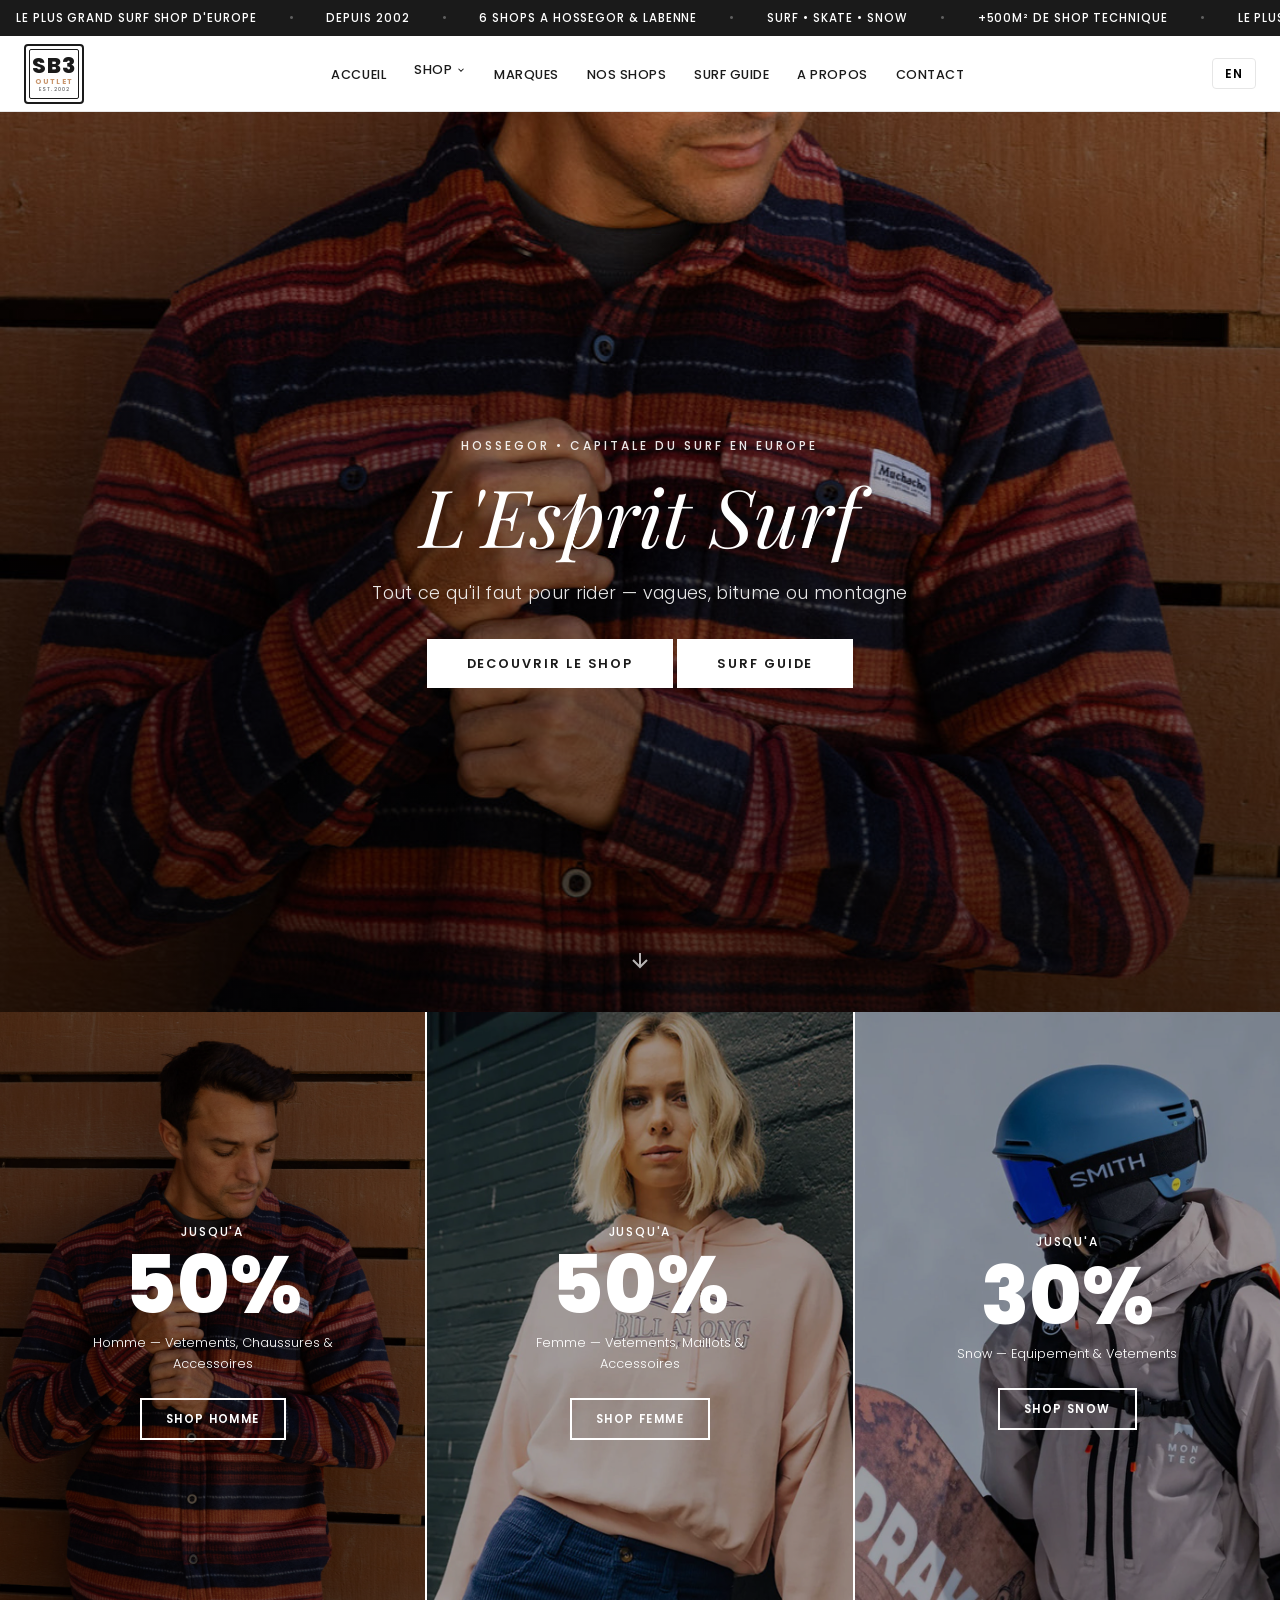
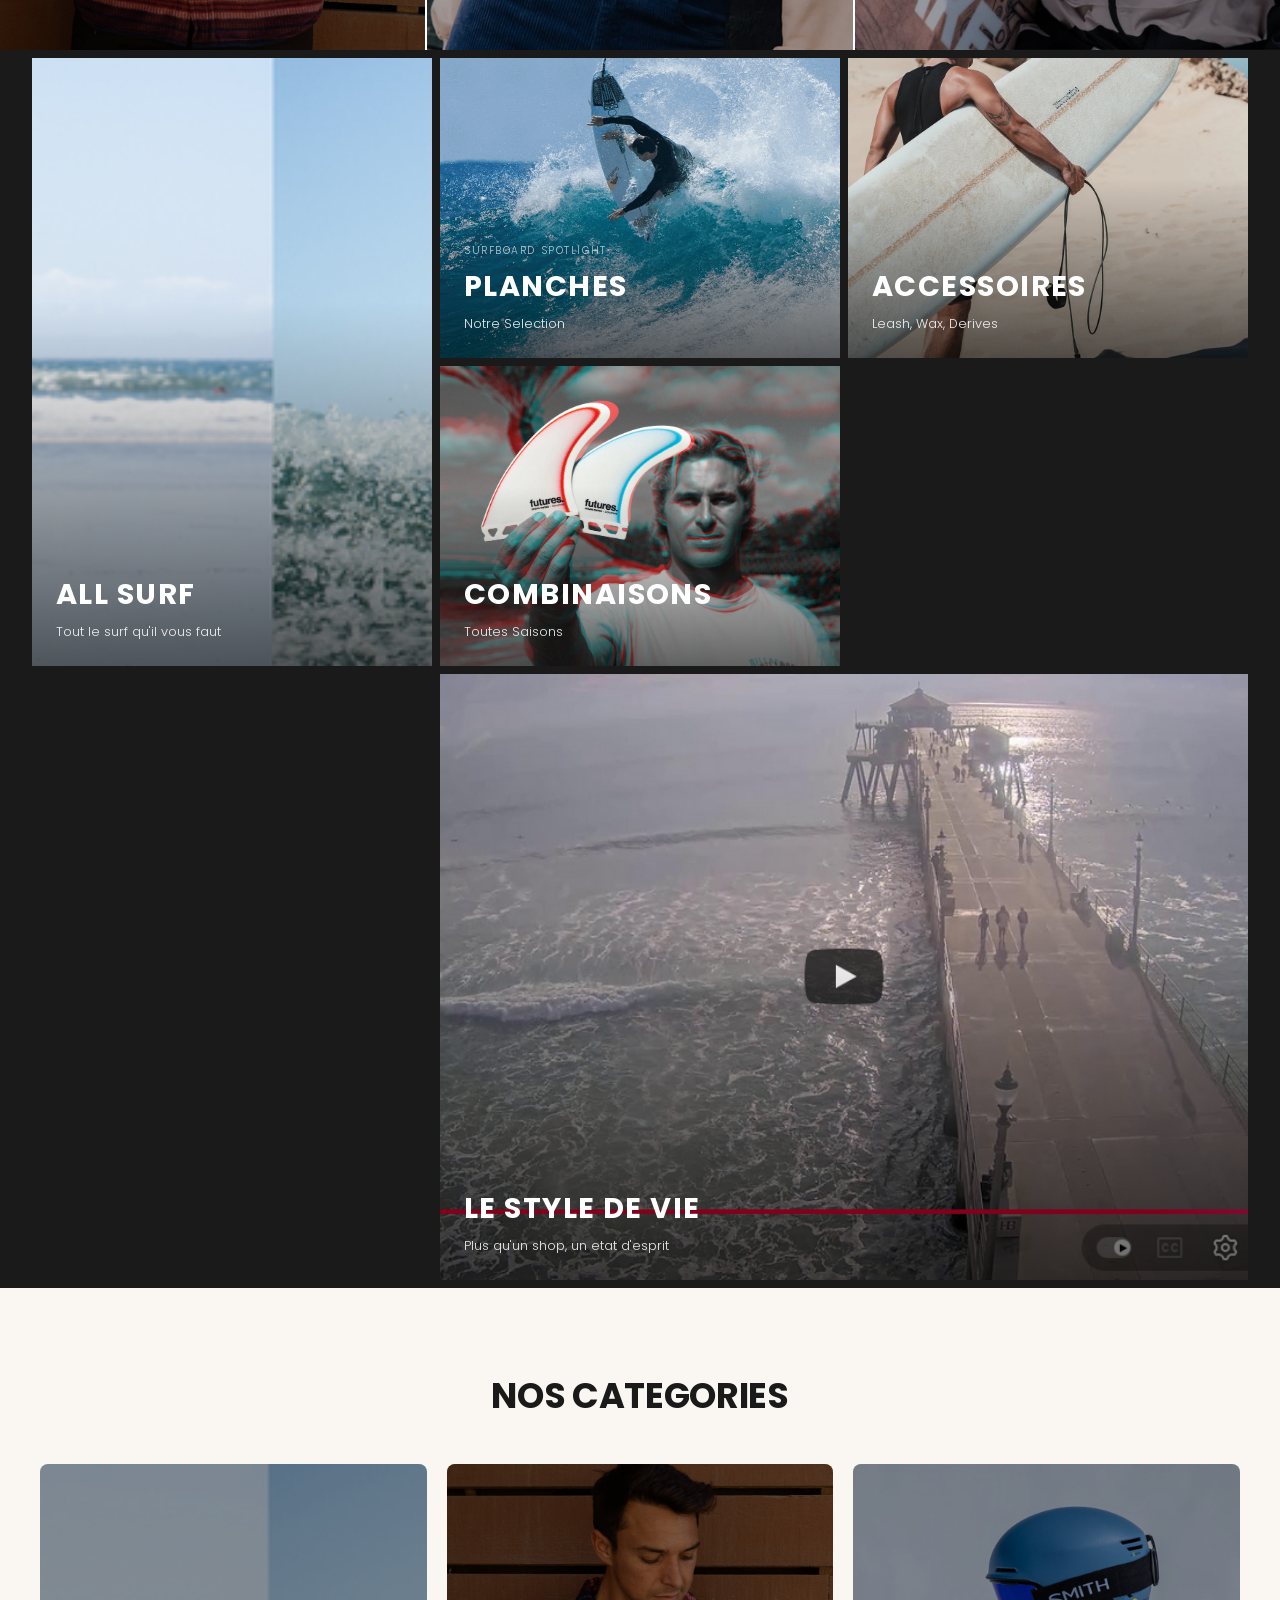
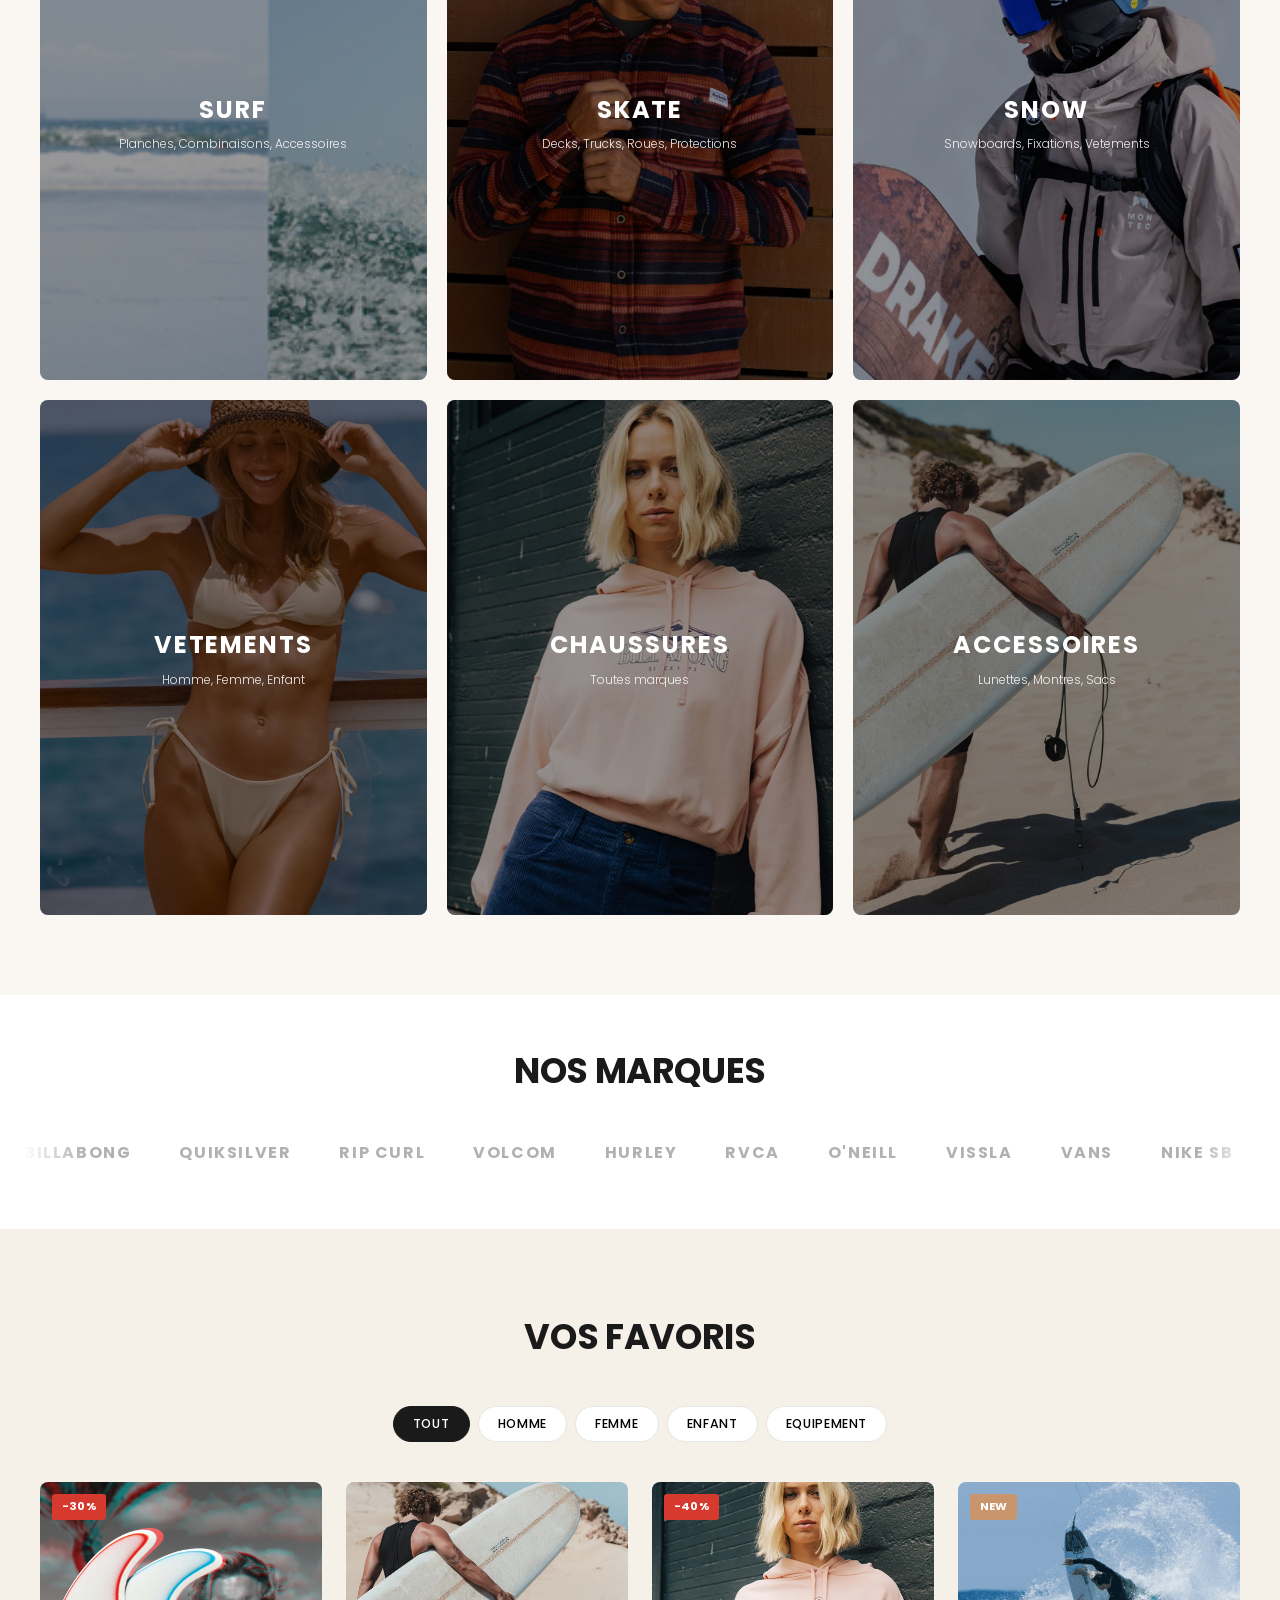
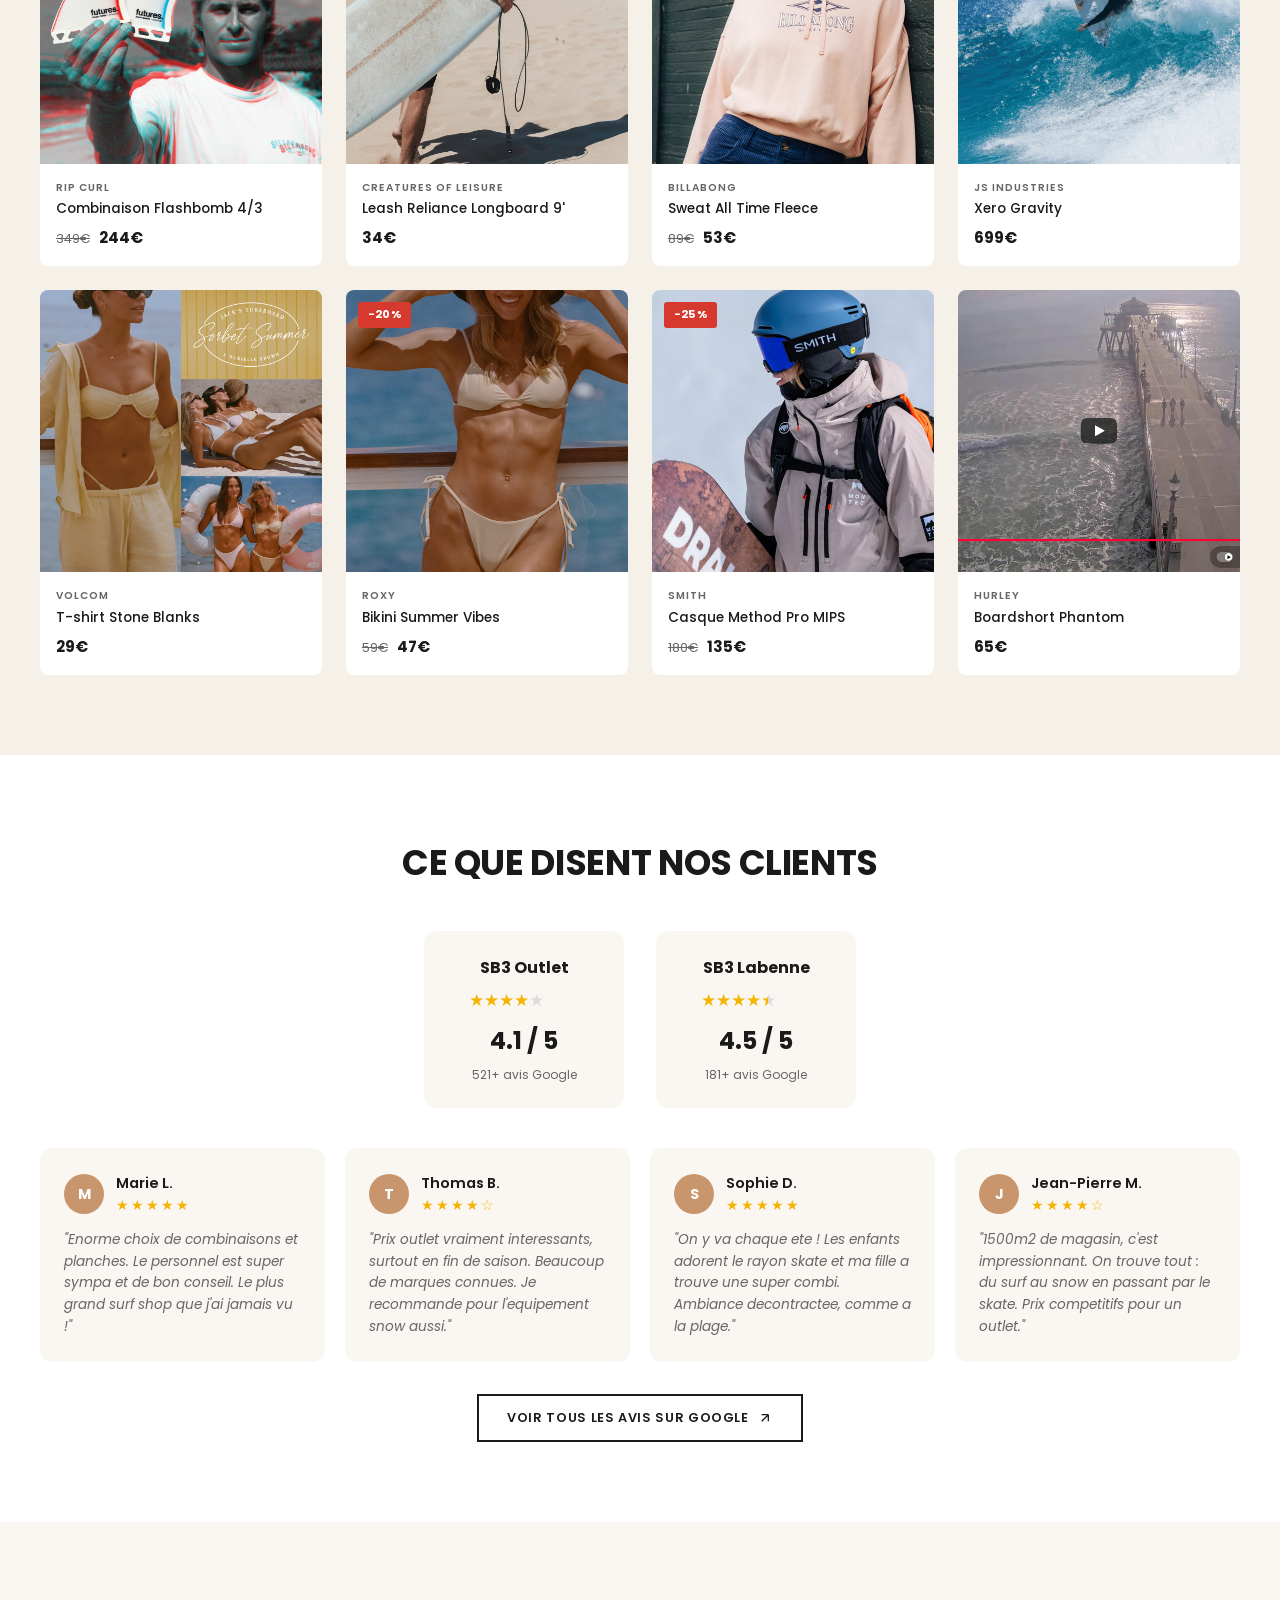
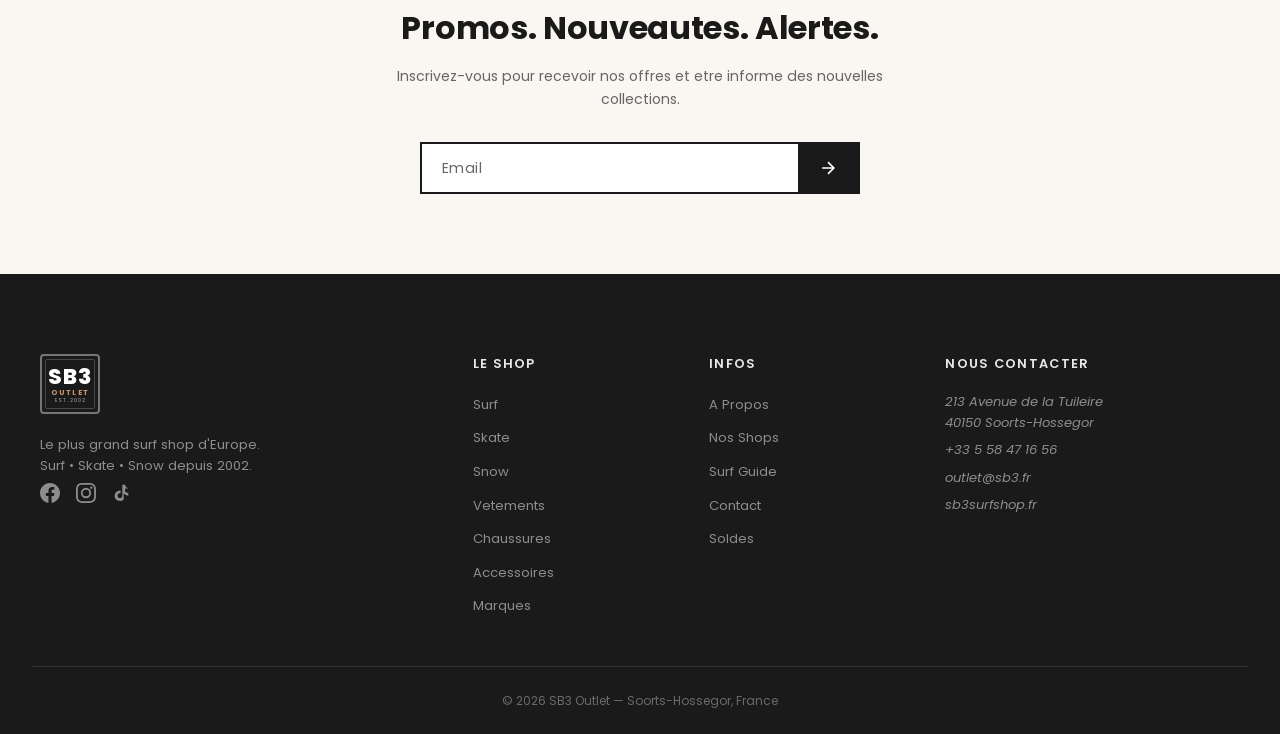
==== commit 445707ae: "v2: Multi-page website with 13 pages, real business data, and Hossegor surf guide Complete rebuild f" ====
--- a/index.html
+++ b/index.html
@@ -9,54 +9,59 @@
   <link rel="preconnect" href="https://fonts.googleapis.com">
   <link rel="preconnect" href="https://fonts.gstatic.com" crossorigin>
   <link href="https://fonts.googleapis.com/css2?family=Poppins:wght@300;400;500;600;700;800&family=Playfair+Display:ital,wght@0,400;0,700;1,400&display=swap" rel="stylesheet">
-  <link rel="stylesheet" href="style.css">
+  <link rel="stylesheet" href="css/style.css">
 </head>
 <body>
 
-  <!-- ====== TOP BAR (scrolling announcements) ====== -->
+  <!-- ====== TOP BAR (scrolling marquee) ====== -->
   <div class="top-bar" id="top-bar">
     <div class="top-bar__track">
       <span class="top-bar__item">
         <span class="fr">Le plus grand surf shop d'Europe</span>
         <span class="en">Europe's Largest Surf Shop</span>
-        <strong> | </strong>
+      </span>
+      <span class="top-bar__sep">&bull;</span>
+      <span class="top-bar__item">
         <span class="fr">Depuis 2002</span>
         <span class="en">Since 2002</span>
       </span>
-      <span class="top-bar__sep">|</span>
+      <span class="top-bar__sep">&bull;</span>
       <span class="top-bar__item">
         <span class="fr">6 shops a Hossegor &amp; Labenne</span>
         <span class="en">6 shops in Hossegor &amp; Labenne</span>
       </span>
-      <span class="top-bar__sep">|</span>
+      <span class="top-bar__sep">&bull;</span>
       <span class="top-bar__item">
         <span class="fr">Surf &bull; Skate &bull; Snow</span>
         <span class="en">Surf &bull; Skate &bull; Snow</span>
       </span>
-      <span class="top-bar__sep">|</span>
+      <span class="top-bar__sep">&bull;</span>
       <span class="top-bar__item">
         <span class="fr">+500m&sup2; de shop technique</span>
         <span class="en">+500m&sup2; Technical Shop</span>
       </span>
-      <span class="top-bar__sep">|</span>
+      <span class="top-bar__sep">&bull;</span>
+      <!-- Duplicate for seamless scroll -->
       <span class="top-bar__item">
         <span class="fr">Le plus grand surf shop d'Europe</span>
         <span class="en">Europe's Largest Surf Shop</span>
-        <strong> | </strong>
+      </span>
+      <span class="top-bar__sep">&bull;</span>
+      <span class="top-bar__item">
         <span class="fr">Depuis 2002</span>
         <span class="en">Since 2002</span>
       </span>
-      <span class="top-bar__sep">|</span>
+      <span class="top-bar__sep">&bull;</span>
       <span class="top-bar__item">
         <span class="fr">6 shops a Hossegor &amp; Labenne</span>
         <span class="en">6 shops in Hossegor &amp; Labenne</span>
       </span>
-      <span class="top-bar__sep">|</span>
+      <span class="top-bar__sep">&bull;</span>
       <span class="top-bar__item">
         <span class="fr">Surf &bull; Skate &bull; Snow</span>
         <span class="en">Surf &bull; Skate &bull; Snow</span>
       </span>
-      <span class="top-bar__sep">|</span>
+      <span class="top-bar__sep">&bull;</span>
       <span class="top-bar__item">
         <span class="fr">+500m&sup2; de shop technique</span>
         <span class="en">+500m&sup2; Technical Shop</span>
@@ -64,11 +69,11 @@
     </div>
   </div>
 
-  <!-- ====== NAV ====== -->
+  <!-- ====== NAV (sticky, shared across all pages) ====== -->
   <nav class="nav" id="nav">
     <div class="nav__inner">
       <div class="nav__logo">
-        <a href="#">
+        <a href="index.html">
           <div class="logo-badge">
             <span class="logo-badge__main">SB3</span>
             <span class="logo-badge__sub">OUTLET</span>
@@ -78,36 +83,60 @@
       </div>
 
       <ul class="nav__links" id="nav-links">
-        <li><a href="#hero">
-          <span class="fr">Accueil</span>
-          <span class="en">Home</span>
-        </a></li>
-        <li><a href="#all-surf">
-          <span class="fr">Tout le Surf</span>
-          <span class="en">All Surf</span>
-        </a></li>
-        <li><a href="#categories">
-          <span class="fr">Categories</span>
-          <span class="en">Categories</span>
-        </a></li>
-        <li><a href="#brands">
-          <span class="fr">Marques</span>
-          <span class="en">Brands</span>
-        </a></li>
-        <li><a href="#reviews">
-          <span class="fr">Avis</span>
-          <span class="en">Reviews</span>
-        </a></li>
-        <li><a href="#shops">
-          <span class="fr">Nos Shops</span>
-          <span class="en">Our Shops</span>
-        </a></li>
+        <li>
+          <a href="index.html" class="nav__link nav__link--active">
+            <span class="fr">Accueil</span>
+            <span class="en">Home</span>
+          </a>
+        </li>
+        <li class="nav__dropdown">
+          <button class="nav__link nav__dropdown-trigger" aria-expanded="false" aria-haspopup="true">
+            <span class="fr">Shop</span>
+            <span class="en">Shop</span>
+            <svg class="nav__dropdown-arrow" width="10" height="10" viewBox="0 0 24 24" fill="none" stroke="currentColor" stroke-width="2.5"><path d="M6 9l6 6 6-6"/></svg>
+          </button>
+          <ul class="nav__dropdown-menu">
+            <li><a href="surf.html">Surf</a></li>
+            <li><a href="skate.html">Skate</a></li>
+            <li><a href="snow.html">Snow</a></li>
+            <li><a href="clothing.html"><span class="fr">Vetements</span><span class="en">Clothing</span></a></li>
+            <li><a href="shoes.html"><span class="fr">Chaussures</span><span class="en">Shoes</span></a></li>
+            <li><a href="accessories.html"><span class="fr">Accessoires</span><span class="en">Accessories</span></a></li>
+          </ul>
+        </li>
+        <li>
+          <a href="brands.html" class="nav__link">
+            <span class="fr">Marques</span>
+            <span class="en">Brands</span>
+          </a>
+        </li>
+        <li>
+          <a href="shops.html" class="nav__link">
+            <span class="fr">Nos Shops</span>
+            <span class="en">Our Shops</span>
+          </a>
+        </li>
+        <li>
+          <a href="surf-guide.html" class="nav__link">
+            <span class="fr">Surf Guide</span>
+            <span class="en">Surf Guide</span>
+          </a>
+        </li>
+        <li>
+          <a href="about.html" class="nav__link">
+            <span class="fr">A Propos</span>
+            <span class="en">About</span>
+          </a>
+        </li>
+        <li>
+          <a href="contact.html" class="nav__link">
+            <span class="fr">Contact</span>
+            <span class="en">Contact</span>
+          </a>
+        </li>
       </ul>
 
       <div class="nav__actions">
-        <button class="nav__icon-btn" aria-label="Search">
-          <svg width="20" height="20" viewBox="0 0 24 24" fill="none" stroke="currentColor" stroke-width="2"><circle cx="11" cy="11" r="8"/><path d="m21 21-4.35-4.35"/></svg>
-        </button>
         <button class="nav__lang-btn" id="lang-toggle" aria-label="Toggle language">
           <span class="fr">EN</span>
           <span class="en">FR</span>
@@ -119,18 +148,58 @@
     </div>
   </nav>
 
-  <!-- Mobile menu -->
+  <!-- ====== MOBILE MENU (full-screen slide from right) ====== -->
   <div class="mobile-menu" id="mobile-menu" aria-hidden="true">
-    <a href="#hero"><span class="fr">Accueil</span><span class="en">Home</span></a>
-    <a href="#all-surf"><span class="fr">Tout le Surf</span><span class="en">All Surf</span></a>
-    <a href="#categories"><span class="fr">Categories</span><span class="en">Categories</span></a>
-    <a href="#brands"><span class="fr">Marques</span><span class="en">Brands</span></a>
-    <a href="#reviews"><span class="fr">Avis</span><span class="en">Reviews</span></a>
-    <a href="#shops"><span class="fr">Nos Shops</span><span class="en">Our Shops</span></a>
-    <button class="mobile-menu__lang" id="lang-toggle-mobile">
-      <span class="fr">English</span>
-      <span class="en">Francais</span>
-    </button>
+    <div class="mobile-menu__inner">
+      <a href="index.html" class="mobile-menu__link mobile-menu__link--active">
+        <span class="fr">Accueil</span>
+        <span class="en">Home</span>
+      </a>
+
+      <details class="mobile-menu__details">
+        <summary class="mobile-menu__link">
+          <span class="fr">Shop</span>
+          <span class="en">Shop</span>
+          <svg class="mobile-menu__chevron" width="14" height="14" viewBox="0 0 24 24" fill="none" stroke="currentColor" stroke-width="2.5"><path d="M6 9l6 6 6-6"/></svg>
+        </summary>
+        <div class="mobile-menu__submenu">
+          <a href="surf.html">Surf</a>
+          <a href="skate.html">Skate</a>
+          <a href="snow.html">Snow</a>
+          <a href="clothing.html"><span class="fr">Vetements</span><span class="en">Clothing</span></a>
+          <a href="shoes.html"><span class="fr">Chaussures</span><span class="en">Shoes</span></a>
+          <a href="accessories.html"><span class="fr">Accessoires</span><span class="en">Accessories</span></a>
+        </div>
+      </details>
+
+      <a href="brands.html" class="mobile-menu__link">
+        <span class="fr">Marques</span>
+        <span class="en">Brands</span>
+      </a>
+      <a href="shops.html" class="mobile-menu__link">
+        <span class="fr">Nos Shops</span>
+        <span class="en">Our Shops</span>
+      </a>
+      <a href="surf-guide.html" class="mobile-menu__link">
+        <span class="fr">Surf Guide</span>
+        <span class="en">Surf Guide</span>
+      </a>
+      <a href="about.html" class="mobile-menu__link">
+        <span class="fr">A Propos</span>
+        <span class="en">About</span>
+      </a>
+      <a href="contact.html" class="mobile-menu__link">
+        <span class="fr">Contact</span>
+        <span class="en">Contact</span>
+      </a>
+
+      <div class="mobile-menu__footer">
+        <button class="mobile-menu__lang" id="lang-toggle-mobile">
+          <span class="fr">English</span>
+          <span class="en">Francais</span>
+        </button>
+      </div>
+    </div>
   </div>
 
   <!-- ====== HERO (video background) ====== -->
@@ -143,8 +212,8 @@
     </div>
     <div class="hero__content">
       <p class="hero__eyebrow">
-        <span class="fr">Hossegor &bull; Capitale du Surf</span>
-        <span class="en">Hossegor &bull; Surf Capital</span>
+        <span class="fr">Hossegor &bull; Capitale du Surf en Europe</span>
+        <span class="en">Hossegor &bull; Surf Capital of Europe</span>
       </p>
       <h1 class="hero__title">
         <span class="hero__title-script">
@@ -156,143 +225,236 @@
         <span class="fr">Tout ce qu'il faut pour rider &mdash; vagues, bitume ou montagne</span>
         <span class="en">Everything you need to ride &mdash; waves, pavement, or mountains</span>
       </p>
-      <a href="#all-surf" class="hero__cta">
-        <span class="fr">Decouvrir</span>
-        <span class="en">Explore</span>
-      </a>
-    </div>
-    <div class="hero__scroll-hint">
+      <div class="hero__ctas">
+        <a href="surf.html" class="hero__cta">
+          <span class="fr">Decouvrir le Shop</span>
+          <span class="en">Explore the Shop</span>
+        </a>
+        <a href="surf-guide.html" class="hero__cta hero__cta--outline">
+          <span class="fr">Surf Guide</span>
+          <span class="en">Surf Guide</span>
+        </a>
+      </div>
+    </div>
+    <div class="hero__scroll-hint" aria-hidden="true">
       <svg width="24" height="24" viewBox="0 0 24 24" fill="none" stroke="currentColor" stroke-width="2"><path d="M12 5v14M19 12l-7 7-7-7"/></svg>
     </div>
   </section>
 
-  <!-- ====== SALE BANNER ====== -->
+  <!-- ====== SALE BANNER (3 cards) ====== -->
   <section class="sale-banner reveal">
     <div class="sale-banner__grid">
-      <a href="#" class="sale-card sale-card--mens">
-        <img src="images/hero-lifestyle.jpg" alt="Men's Sale" loading="lazy">
+      <a href="sale.html" class="sale-card sale-card--mens">
+        <img src="images/hero-lifestyle.jpg" alt="Men's Sale" loading="lazy" width="600" height="400">
         <div class="sale-card__overlay">
-          <p class="sale-card__label"><span class="fr">JUSQU'A</span><span class="en">UP TO</span></p>
-          <p class="sale-card__percent">50%</p>
-          <p class="sale-card__desc"><span class="fr">Homme &mdash; Vetements, Chaussures &amp; Accessoires</span><span class="en">Men's Clothing, Shoes &amp; Accessories</span></p>
-          <span class="sale-card__btn"><span class="fr">SHOP HOMME</span><span class="en">SHOP MENS</span></span>
-        </div>
-      </a>
-      <a href="#" class="sale-card sale-card--womens">
-        <img src="images/sale-womens.jpg" alt="Women's Sale" loading="lazy">
+          <p class="sale-card__label">
+            <span class="fr">JUSQU'A</span>
+            <span class="en">UP TO</span>
+          </p>
+          <p class="sale-card__percent">50<span>%</span></p>
+          <p class="sale-card__desc">
+            <span class="fr">Homme &mdash; Vetements, Chaussures &amp; Accessoires</span>
+            <span class="en">Men's Clothing, Shoes &amp; Accessories</span>
+          </p>
+          <span class="sale-card__btn">
+            <span class="fr">SHOP HOMME</span>
+            <span class="en">SHOP MENS</span>
+          </span>
+        </div>
+      </a>
+      <a href="sale.html" class="sale-card sale-card--womens">
+        <img src="images/sale-womens.jpg" alt="Women's Sale" loading="lazy" width="600" height="400">
         <div class="sale-card__overlay">
-          <p class="sale-card__label"><span class="fr">JUSQU'A</span><span class="en">UP TO</span></p>
-          <p class="sale-card__percent">50%</p>
-          <p class="sale-card__desc"><span class="fr">Femme &mdash; Vetements, Maillots &amp; Accessoires</span><span class="en">Women's Clothing, Swimwear &amp; Accessories</span></p>
-          <span class="sale-card__btn"><span class="fr">SHOP FEMME</span><span class="en">SHOP WOMENS</span></span>
-        </div>
-      </a>
-      <a href="#" class="sale-card sale-card--snow">
-        <img src="images/sale-snow.jpg" alt="Snow Sale" loading="lazy">
+          <p class="sale-card__label">
+            <span class="fr">JUSQU'A</span>
+            <span class="en">UP TO</span>
+          </p>
+          <p class="sale-card__percent">50<span>%</span></p>
+          <p class="sale-card__desc">
+            <span class="fr">Femme &mdash; Vetements, Maillots &amp; Accessoires</span>
+            <span class="en">Women's Clothing, Swimwear &amp; Accessories</span>
+          </p>
+          <span class="sale-card__btn">
+            <span class="fr">SHOP FEMME</span>
+            <span class="en">SHOP WOMENS</span>
+          </span>
+        </div>
+      </a>
+      <a href="sale.html" class="sale-card sale-card--snow">
+        <img src="images/sale-snow.jpg" alt="Snow Sale" loading="lazy" width="600" height="400">
         <div class="sale-card__overlay">
-          <p class="sale-card__label"><span class="fr">JUSQU'A</span><span class="en">UP TO</span></p>
-          <p class="sale-card__percent">30%</p>
-          <p class="sale-card__desc"><span class="fr">Snow &mdash; Equipement &amp; Vetements</span><span class="en">Snow Gear &amp; Apparel</span></p>
-          <span class="sale-card__btn"><span class="fr">SHOP SNOW</span><span class="en">SHOP SNOW</span></span>
+          <p class="sale-card__label">
+            <span class="fr">JUSQU'A</span>
+            <span class="en">UP TO</span>
+          </p>
+          <p class="sale-card__percent">30<span>%</span></p>
+          <p class="sale-card__desc">
+            <span class="fr">Snow &mdash; Equipement &amp; Vetements</span>
+            <span class="en">Snow Gear &amp; Apparel</span>
+          </p>
+          <span class="sale-card__btn">
+            <span class="fr">SHOP SNOW</span>
+            <span class="en">SHOP SNOW</span>
+          </span>
         </div>
       </a>
     </div>
   </section>
 
-  <!-- ====== ALL SURF PHOTO GRID (mosaic) ====== -->
+  <!-- ====== ALL SURF MOSAIC GRID ====== -->
   <section class="all-surf" id="all-surf">
     <div class="all-surf__grid reveal">
-      <a href="#" class="all-surf__item all-surf__item--large">
-        <img src="images/all-surf.png" alt="All Surf" loading="lazy">
+      <a href="surf.html" class="all-surf__item all-surf__item--large">
+        <img src="images/all-surf.png" alt="All Surf" loading="lazy" width="800" height="600">
         <div class="all-surf__item-overlay">
           <strong>ALL SURF</strong>
-          <p><span class="fr">Tout le surf qu'il vous faut</span><span class="en">Shop All The Surf Needs</span></p>
-        </div>
-      </a>
-      <a href="#" class="all-surf__item">
-        <img src="images/surfboard-spotlight.gif" alt="Surfboard Spotlight" loading="lazy">
+          <p>
+            <span class="fr">Tout le surf qu'il vous faut</span>
+            <span class="en">Everything You Need to Surf</span>
+          </p>
+        </div>
+      </a>
+      <a href="surf.html#boards" class="all-surf__item">
+        <img src="images/surfboard-spotlight.gif" alt="Surfboard Spotlight" loading="lazy" width="400" height="400">
         <div class="all-surf__item-overlay">
           <p class="all-surf__item-eyebrow">SURFBOARD SPOTLIGHT</p>
-          <strong>PLANCHES</strong>
-          <p><span class="fr">Notre Selection</span><span class="en">Shop Now</span></p>
-        </div>
-      </a>
-      <a href="#" class="all-surf__item">
-        <img src="images/surf-gear.jpg" alt="Surf Leashes & Accessories" loading="lazy">
+          <strong>
+            <span class="fr">PLANCHES</span>
+            <span class="en">BOARDS</span>
+          </strong>
+          <p>
+            <span class="fr">Notre Selection</span>
+            <span class="en">Shop Now</span>
+          </p>
+        </div>
+      </a>
+      <a href="accessories.html" class="all-surf__item">
+        <img src="images/surf-gear.jpg" alt="Surf Leashes &amp; Accessories" loading="lazy" width="400" height="400">
         <div class="all-surf__item-overlay">
-          <strong><span class="fr">ACCESSOIRES</span><span class="en">ACCESSORIES</span></strong>
-          <p><span class="fr">Leash, Wax, Derives</span><span class="en">Leashes, Wax, Fins</span></p>
-        </div>
-      </a>
-      <a href="#" class="all-surf__item">
-        <img src="images/lifestyle-wetsuit.webp" alt="Wetsuits" loading="lazy">
+          <strong>
+            <span class="fr">ACCESSOIRES</span>
+            <span class="en">ACCESSORIES</span>
+          </strong>
+          <p>
+            <span class="fr">Leash, Wax, Derives</span>
+            <span class="en">Leashes, Wax, Fins</span>
+          </p>
+        </div>
+      </a>
+      <a href="surf.html#wetsuits" class="all-surf__item">
+        <img src="images/lifestyle-wetsuit.webp" alt="Wetsuits" loading="lazy" width="400" height="400">
         <div class="all-surf__item-overlay">
-          <strong><span class="fr">COMBINAISONS</span><span class="en">WETSUITS</span></strong>
-          <p><span class="fr">Toutes Saisons</span><span class="en">All Seasons</span></p>
-        </div>
-      </a>
-      <a href="#" class="all-surf__item all-surf__item--wide">
-        <img src="images/beach-pier.png" alt="Beach lifestyle" loading="lazy">
+          <strong>
+            <span class="fr">COMBINAISONS</span>
+            <span class="en">WETSUITS</span>
+          </strong>
+          <p>
+            <span class="fr">Toutes Saisons</span>
+            <span class="en">All Seasons</span>
+          </p>
+        </div>
+      </a>
+      <a href="about.html" class="all-surf__item all-surf__item--wide">
+        <img src="images/beach-pier.png" alt="Beach lifestyle" loading="lazy" width="800" height="400">
         <div class="all-surf__item-overlay">
-          <strong><span class="fr">LE STYLE DE VIE</span><span class="en">THE LIFESTYLE</span></strong>
-          <p><span class="fr">Plus qu'un shop, un etat d'esprit</span><span class="en">More than a shop, a state of mind</span></p>
+          <strong>
+            <span class="fr">LE STYLE DE VIE</span>
+            <span class="en">THE LIFESTYLE</span>
+          </strong>
+          <p>
+            <span class="fr">Plus qu'un shop, un etat d'esprit</span>
+            <span class="en">More than a shop, a state of mind</span>
+          </p>
         </div>
       </a>
     </div>
   </section>
 
-  <!-- ====== SHOP BY CATEGORY ====== -->
+  <!-- ====== SHOP BY CATEGORY (6 cards) ====== -->
   <section class="categories" id="categories">
-    <h2 class="section-title reveal"><span class="fr">Nos Categories</span><span class="en">Shop By Category</span></h2>
+    <h2 class="section-title reveal">
+      <span class="fr">Nos Categories</span>
+      <span class="en">Shop By Category</span>
+    </h2>
     <div class="categories__grid reveal">
-      <a href="#" class="cat-card">
-        <img src="images/all-surf.png" alt="Surf" loading="lazy">
+      <a href="surf.html" class="cat-card">
+        <img src="images/all-surf.png" alt="Surf" loading="lazy" width="400" height="500">
         <div class="cat-card__overlay">
           <h3>SURF</h3>
-          <p><span class="fr">Planches, Combinaisons, Accessoires</span><span class="en">Boards, Wetsuits, Accessories</span></p>
-        </div>
-      </a>
-      <a href="#" class="cat-card">
-        <img src="images/hero-lifestyle.jpg" alt="Skate" loading="lazy">
+          <p>
+            <span class="fr">Planches, Combinaisons, Accessoires</span>
+            <span class="en">Boards, Wetsuits, Accessories</span>
+          </p>
+        </div>
+      </a>
+      <a href="skate.html" class="cat-card">
+        <img src="images/hero-lifestyle.jpg" alt="Skate" loading="lazy" width="400" height="500">
         <div class="cat-card__overlay">
           <h3>SKATE</h3>
-          <p><span class="fr">Decks, Trucks, Roues, Protections</span><span class="en">Decks, Trucks, Wheels, Pads</span></p>
-        </div>
-      </a>
-      <a href="#" class="cat-card">
-        <img src="images/sale-snow.jpg" alt="Snow" loading="lazy">
+          <p>
+            <span class="fr">Decks, Trucks, Roues, Protections</span>
+            <span class="en">Decks, Trucks, Wheels, Pads</span>
+          </p>
+        </div>
+      </a>
+      <a href="snow.html" class="cat-card">
+        <img src="images/sale-snow.jpg" alt="Snow" loading="lazy" width="400" height="500">
         <div class="cat-card__overlay">
           <h3>SNOW</h3>
-          <p><span class="fr">Snowboards, Fixations, Vetements</span><span class="en">Snowboards, Bindings, Apparel</span></p>
-        </div>
-      </a>
-      <a href="#" class="cat-card">
-        <img src="images/hero-model.jpg" alt="Clothing" loading="lazy">
+          <p>
+            <span class="fr">Snowboards, Fixations, Vetements</span>
+            <span class="en">Snowboards, Bindings, Apparel</span>
+          </p>
+        </div>
+      </a>
+      <a href="clothing.html" class="cat-card">
+        <img src="images/hero-model.jpg" alt="Clothing" loading="lazy" width="400" height="500">
         <div class="cat-card__overlay">
-          <h3><span class="fr">VETEMENTS</span><span class="en">CLOTHING</span></h3>
-          <p><span class="fr">Homme, Femme, Enfant</span><span class="en">Men, Women, Kids</span></p>
-        </div>
-      </a>
-      <a href="#" class="cat-card">
-        <img src="images/sale-womens.jpg" alt="Shoes" loading="lazy">
+          <h3>
+            <span class="fr">VETEMENTS</span>
+            <span class="en">CLOTHING</span>
+          </h3>
+          <p>
+            <span class="fr">Homme, Femme, Enfant</span>
+            <span class="en">Men, Women, Kids</span>
+          </p>
+        </div>
+      </a>
+      <a href="shoes.html" class="cat-card">
+        <img src="images/sale-womens.jpg" alt="Shoes" loading="lazy" width="400" height="500">
         <div class="cat-card__overlay">
-          <h3><span class="fr">CHAUSSURES</span><span class="en">SHOES</span></h3>
-          <p><span class="fr">Toutes marques</span><span class="en">All brands</span></p>
-        </div>
-      </a>
-      <a href="#" class="cat-card">
-        <img src="images/surf-gear.jpg" alt="Accessories" loading="lazy">
+          <h3>
+            <span class="fr">CHAUSSURES</span>
+            <span class="en">SHOES</span>
+          </h3>
+          <p>
+            <span class="fr">Toutes marques</span>
+            <span class="en">All brands</span>
+          </p>
+        </div>
+      </a>
+      <a href="accessories.html" class="cat-card">
+        <img src="images/surf-gear.jpg" alt="Accessories" loading="lazy" width="400" height="500">
         <div class="cat-card__overlay">
-          <h3><span class="fr">ACCESSOIRES</span><span class="en">ACCESSORIES</span></h3>
-          <p><span class="fr">Lunettes, Montres, Sacs</span><span class="en">Sunglasses, Watches, Bags</span></p>
+          <h3>
+            <span class="fr">ACCESSOIRES</span>
+            <span class="en">ACCESSORIES</span>
+          </h3>
+          <p>
+            <span class="fr">Lunettes, Montres, Sacs</span>
+            <span class="en">Sunglasses, Watches, Bags</span>
+          </p>
         </div>
       </a>
     </div>
   </section>
 
-  <!-- ====== BRANDS BAR ====== -->
+  <!-- ====== BRANDS BAR (scrolling) ====== -->
   <section class="brands" id="brands">
-    <h2 class="section-title reveal"><span class="fr">Nos Marques</span><span class="en">Our Brands</span></h2>
+    <h2 class="section-title reveal">
+      <span class="fr">Nos Marques</span>
+      <span class="en">Our Brands</span>
+    </h2>
     <div class="brands__track reveal">
       <div class="brands__scroll">
         <span class="brand-logo">BILLABONG</span>
@@ -305,11 +467,14 @@
         <span class="brand-logo">VISSLA</span>
         <span class="brand-logo">VANS</span>
         <span class="brand-logo">NIKE SB</span>
-        <span class="brand-logo">ADIDAS</span>
+        <span class="brand-logo">DC SHOES</span>
+        <span class="brand-logo">ELEMENT</span>
+        <span class="brand-logo">PICTURE</span>
         <span class="brand-logo">SALTY CREW</span>
         <span class="brand-logo">DAKINE</span>
         <span class="brand-logo">FCS</span>
         <span class="brand-logo">CHANNEL ISLANDS</span>
+        <!-- Duplicate for seamless scroll -->
         <span class="brand-logo">BILLABONG</span>
         <span class="brand-logo">QUIKSILVER</span>
         <span class="brand-logo">RIP CURL</span>
@@ -320,7 +485,9 @@
         <span class="brand-logo">VISSLA</span>
         <span class="brand-logo">VANS</span>
         <span class="brand-logo">NIKE SB</span>
-        <span class="brand-logo">ADIDAS</span>
+        <span class="brand-logo">DC SHOES</span>
+        <span class="brand-logo">ELEMENT</span>
+        <span class="brand-logo">PICTURE</span>
         <span class="brand-logo">SALTY CREW</span>
         <span class="brand-logo">DAKINE</span>
         <span class="brand-logo">FCS</span>
@@ -329,78 +496,154 @@
     </div>
   </section>
 
-  <!-- ====== FEATURED PRODUCTS ====== -->
+  <!-- ====== FEATURED PRODUCTS (8 cards with tabs) ====== -->
   <section class="products" id="products">
-    <h2 class="section-title reveal"><span class="fr">Vos Favoris</span><span class="en">Your Favorites</span></h2>
+    <h2 class="section-title reveal">
+      <span class="fr">Vos Favoris</span>
+      <span class="en">Your Favorites</span>
+    </h2>
     <div class="products__tabs reveal">
-      <button class="products__tab products__tab--active" data-tab="all"><span class="fr">Tout</span><span class="en">All</span></button>
-      <button class="products__tab" data-tab="mens"><span class="fr">Homme</span><span class="en">Mens</span></button>
-      <button class="products__tab" data-tab="womens"><span class="fr">Femme</span><span class="en">Womens</span></button>
-      <button class="products__tab" data-tab="kids"><span class="fr">Enfant</span><span class="en">Kids</span></button>
-      <button class="products__tab" data-tab="gear"><span class="fr">Equipement</span><span class="en">Gear</span></button>
+      <button class="products__tab products__tab--active" data-tab="all">
+        <span class="fr">Tout</span>
+        <span class="en">All</span>
+      </button>
+      <button class="products__tab" data-tab="mens">
+        <span class="fr">Homme</span>
+        <span class="en">Mens</span>
+      </button>
+      <button class="products__tab" data-tab="womens">
+        <span class="fr">Femme</span>
+        <span class="en">Womens</span>
+      </button>
+      <button class="products__tab" data-tab="kids">
+        <span class="fr">Enfant</span>
+        <span class="en">Kids</span>
+      </button>
+      <button class="products__tab" data-tab="gear">
+        <span class="fr">Equipement</span>
+        <span class="en">Gear</span>
+      </button>
     </div>
     <div class="products__grid reveal">
+      <!-- Product 1 -->
       <div class="product-card" data-category="mens gear">
-        <div class="product-card__img"><img src="images/lifestyle-wetsuit.webp" alt="Combinaison 4/3" loading="lazy"><span class="product-card__badge">-30%</span></div>
+        <div class="product-card__img">
+          <img src="images/lifestyle-wetsuit.webp" alt="Combinaison 4/3" loading="lazy" width="300" height="400">
+          <span class="product-card__badge">-30%</span>
+        </div>
         <div class="product-card__info">
           <p class="product-card__brand">RIP CURL</p>
-          <p class="product-card__name"><span class="fr">Combinaison Flashbomb 4/3</span><span class="en">Flashbomb 4/3 Wetsuit</span></p>
-          <p class="product-card__price"><span class="product-card__price--old">349&euro;</span> 244&euro;</p>
-        </div>
-      </div>
+          <p class="product-card__name">
+            <span class="fr">Combinaison Flashbomb 4/3</span>
+            <span class="en">Flashbomb 4/3 Wetsuit</span>
+          </p>
+          <p class="product-card__price">
+            <span class="product-card__price--old">349&euro;</span> 244&euro;
+          </p>
+        </div>
+      </div>
+      <!-- Product 2 -->
       <div class="product-card" data-category="gear">
-        <div class="product-card__img"><img src="images/surf-gear.jpg" alt="Leash" loading="lazy"></div>
+        <div class="product-card__img">
+          <img src="images/surf-gear.jpg" alt="Leash" loading="lazy" width="300" height="400">
+        </div>
         <div class="product-card__info">
           <p class="product-card__brand">CREATURES OF LEISURE</p>
-          <p class="product-card__name"><span class="fr">Leash Reliance Longboard 9'</span><span class="en">Reliance Longboard 9' Leash</span></p>
+          <p class="product-card__name">
+            <span class="fr">Leash Reliance Longboard 9'</span>
+            <span class="en">Reliance Longboard 9' Leash</span>
+          </p>
           <p class="product-card__price">34&euro;</p>
         </div>
       </div>
+      <!-- Product 3 -->
       <div class="product-card" data-category="womens">
-        <div class="product-card__img"><img src="images/sale-womens.jpg" alt="Sweatshirt" loading="lazy"><span class="product-card__badge">-40%</span></div>
+        <div class="product-card__img">
+          <img src="images/sale-womens.jpg" alt="Sweatshirt" loading="lazy" width="300" height="400">
+          <span class="product-card__badge">-40%</span>
+        </div>
         <div class="product-card__info">
           <p class="product-card__brand">BILLABONG</p>
-          <p class="product-card__name"><span class="fr">Sweat All Time Fleece</span><span class="en">All Time Fleece P/O Sweatshirt</span></p>
-          <p class="product-card__price"><span class="product-card__price--old">89&euro;</span> 53&euro;</p>
-        </div>
-      </div>
+          <p class="product-card__name">
+            <span class="fr">Sweat All Time Fleece</span>
+            <span class="en">All Time Fleece P/O Sweatshirt</span>
+          </p>
+          <p class="product-card__price">
+            <span class="product-card__price--old">89&euro;</span> 53&euro;
+          </p>
+        </div>
+      </div>
+      <!-- Product 4 -->
       <div class="product-card" data-category="gear">
-        <div class="product-card__img"><img src="images/surfboard-spotlight.gif" alt="Surfboard" loading="lazy"><span class="product-card__badge product-card__badge--new">NEW</span></div>
+        <div class="product-card__img">
+          <img src="images/surfboard-spotlight.gif" alt="Surfboard" loading="lazy" width="300" height="400">
+          <span class="product-card__badge product-card__badge--new">NEW</span>
+        </div>
         <div class="product-card__info">
           <p class="product-card__brand">JS INDUSTRIES</p>
           <p class="product-card__name">Xero Gravity</p>
           <p class="product-card__price">699&euro;</p>
         </div>
       </div>
+      <!-- Product 5 -->
       <div class="product-card" data-category="mens">
-        <div class="product-card__img"><img src="images/hero-campaign.jpg" alt="T-shirt" loading="lazy"></div>
+        <div class="product-card__img">
+          <img src="images/hero-campaign.jpg" alt="T-shirt" loading="lazy" width="300" height="400">
+        </div>
         <div class="product-card__info">
           <p class="product-card__brand">VOLCOM</p>
-          <p class="product-card__name"><span class="fr">T-shirt Stone Blanks</span><span class="en">Stone Blanks Tee</span></p>
+          <p class="product-card__name">
+            <span class="fr">T-shirt Stone Blanks</span>
+            <span class="en">Stone Blanks Tee</span>
+          </p>
           <p class="product-card__price">29&euro;</p>
         </div>
       </div>
+      <!-- Product 6 -->
       <div class="product-card" data-category="womens kids">
-        <div class="product-card__img"><img src="images/hero-model.jpg" alt="Bikini" loading="lazy"><span class="product-card__badge">-20%</span></div>
+        <div class="product-card__img">
+          <img src="images/hero-model.jpg" alt="Bikini" loading="lazy" width="300" height="400">
+          <span class="product-card__badge">-20%</span>
+        </div>
         <div class="product-card__info">
           <p class="product-card__brand">ROXY</p>
-          <p class="product-card__name"><span class="fr">Bikini Summer Vibes</span><span class="en">Summer Vibes Bikini</span></p>
-          <p class="product-card__price"><span class="product-card__price--old">59&euro;</span> 47&euro;</p>
-        </div>
-      </div>
+          <p class="product-card__name">
+            <span class="fr">Bikini Summer Vibes</span>
+            <span class="en">Summer Vibes Bikini</span>
+          </p>
+          <p class="product-card__price">
+            <span class="product-card__price--old">59&euro;</span> 47&euro;
+          </p>
+        </div>
+      </div>
+      <!-- Product 7 -->
       <div class="product-card" data-category="gear">
-        <div class="product-card__img"><img src="images/sale-snow.jpg" alt="Casque Snow" loading="lazy"><span class="product-card__badge">-25%</span></div>
+        <div class="product-card__img">
+          <img src="images/sale-snow.jpg" alt="Casque Snow" loading="lazy" width="300" height="400">
+          <span class="product-card__badge">-25%</span>
+        </div>
         <div class="product-card__info">
           <p class="product-card__brand">SMITH</p>
-          <p class="product-card__name"><span class="fr">Casque Method Pro MIPS</span><span class="en">Method Pro MIPS Helmet</span></p>
-          <p class="product-card__price"><span class="product-card__price--old">180&euro;</span> 135&euro;</p>
-        </div>
-      </div>
+          <p class="product-card__name">
+            <span class="fr">Casque Method Pro MIPS</span>
+            <span class="en">Method Pro MIPS Helmet</span>
+          </p>
+          <p class="product-card__price">
+            <span class="product-card__price--old">180&euro;</span> 135&euro;
+          </p>
+        </div>
+      </div>
+      <!-- Product 8 -->
       <div class="product-card" data-category="mens">
-        <div class="product-card__img"><img src="images/beach-pier.png" alt="Boardshort" loading="lazy"></div>
+        <div class="product-card__img">
+          <img src="images/beach-pier.png" alt="Boardshort" loading="lazy" width="300" height="400">
+        </div>
         <div class="product-card__info">
           <p class="product-card__brand">HURLEY</p>
-          <p class="product-card__name"><span class="fr">Boardshort Phantom</span><span class="en">Phantom Boardshort</span></p>
+          <p class="product-card__name">
+            <span class="fr">Boardshort Phantom</span>
+            <span class="en">Phantom Boardshort</span>
+          </p>
           <p class="product-card__price">65&euro;</p>
         </div>
       </div>
@@ -409,113 +652,120 @@
 
   <!-- ====== GOOGLE REVIEWS ====== -->
   <section class="reviews" id="reviews">
-    <h2 class="section-title reveal"><span class="fr">Ce que disent nos clients</span><span class="en">What Our Customers Say</span></h2>
+    <h2 class="section-title reveal">
+      <span class="fr">Ce que disent nos clients</span>
+      <span class="en">What Our Customers Say</span>
+    </h2>
     <div class="reviews__summaries reveal">
       <div class="reviews__summary">
         <h3>SB3 Outlet</h3>
-        <div class="reviews__stars">
-          <svg viewBox="0 0 120 20" class="stars-svg"><defs><linearGradient id="star41"><stop offset="82%" stop-color="#f4b400"/><stop offset="82%" stop-color="#ddd"/></linearGradient></defs><text x="0" y="16" font-size="18" fill="url(#star41)">&#9733;&#9733;&#9733;&#9733;&#9733;</text></svg>
+        <div class="reviews__stars" aria-label="4.1 out of 5 stars">
+          <svg viewBox="0 0 120 20" class="stars-svg" role="img">
+            <defs>
+              <linearGradient id="star41">
+                <stop offset="82%" stop-color="#f4b400"/>
+                <stop offset="82%" stop-color="#ddd"/>
+              </linearGradient>
+            </defs>
+            <text x="0" y="16" font-size="18" fill="url(#star41)">&#9733;&#9733;&#9733;&#9733;&#9733;</text>
+          </svg>
         </div>
         <p class="reviews__rating">4.1 / 5</p>
-        <p class="reviews__count">520+ <span class="fr">avis Google</span><span class="en">Google reviews</span></p>
+        <p class="reviews__count">521+ <span class="fr">avis Google</span><span class="en">Google reviews</span></p>
       </div>
       <div class="reviews__summary">
-        <h3>Le Chapiteau</h3>
-        <div class="reviews__stars">
-          <svg viewBox="0 0 120 20" class="stars-svg"><defs><linearGradient id="star31"><stop offset="62%" stop-color="#f4b400"/><stop offset="62%" stop-color="#ddd"/></linearGradient></defs><text x="0" y="16" font-size="18" fill="url(#star31)">&#9733;&#9733;&#9733;&#9733;&#9733;</text></svg>
-        </div>
-        <p class="reviews__rating">3.1 / 5</p>
-        <p class="reviews__count">14 <span class="fr">avis Google</span><span class="en">Google reviews</span></p>
+        <h3>SB3 Labenne</h3>
+        <div class="reviews__stars" aria-label="4.5 out of 5 stars">
+          <svg viewBox="0 0 120 20" class="stars-svg" role="img">
+            <defs>
+              <linearGradient id="star45">
+                <stop offset="90%" stop-color="#f4b400"/>
+                <stop offset="90%" stop-color="#ddd"/>
+              </linearGradient>
+            </defs>
+            <text x="0" y="16" font-size="18" fill="url(#star45)">&#9733;&#9733;&#9733;&#9733;&#9733;</text>
+          </svg>
+        </div>
+        <p class="reviews__rating">4.5 / 5</p>
+        <p class="reviews__count">181+ <span class="fr">avis Google</span><span class="en">Google reviews</span></p>
       </div>
     </div>
     <div class="reviews__grid reveal">
       <div class="review-card">
         <div class="review-card__header">
           <div class="review-card__avatar">M</div>
-          <div><p class="review-card__name">Marie L.</p><p class="review-card__stars">&#9733;&#9733;&#9733;&#9733;&#9733;</p></div>
-        </div>
-        <p class="review-card__text"><span class="fr">"Enorme choix de combinaisons et planches. Le personnel est super sympa et de bon conseil. Le plus grand surf shop que j'ai jamais vu !"</span><span class="en">"Huge selection of wetsuits and boards. Staff is super friendly and knowledgeable. The biggest surf shop I've ever seen!"</span></p>
+          <div>
+            <p class="review-card__name">Marie L.</p>
+            <p class="review-card__stars">&#9733;&#9733;&#9733;&#9733;&#9733;</p>
+          </div>
+        </div>
+        <p class="review-card__text">
+          <span class="fr">"Enorme choix de combinaisons et planches. Le personnel est super sympa et de bon conseil. Le plus grand surf shop que j'ai jamais vu !"</span>
+          <span class="en">"Huge selection of wetsuits and boards. Staff is super friendly and knowledgeable. The biggest surf shop I've ever seen!"</span>
+        </p>
       </div>
       <div class="review-card">
         <div class="review-card__header">
           <div class="review-card__avatar">T</div>
-          <div><p class="review-card__name">Thomas B.</p><p class="review-card__stars">&#9733;&#9733;&#9733;&#9733;&#9734;</p></div>
-        </div>
-        <p class="review-card__text"><span class="fr">"Prix outlet vraiment interessants, surtout en fin de saison. Beaucoup de marques connues. Je recommande pour l'equipement snow aussi."</span><span class="en">"Really good outlet prices, especially end of season. Lots of well-known brands. I recommend for snow gear too."</span></p>
+          <div>
+            <p class="review-card__name">Thomas B.</p>
+            <p class="review-card__stars">&#9733;&#9733;&#9733;&#9733;&#9734;</p>
+          </div>
+        </div>
+        <p class="review-card__text">
+          <span class="fr">"Prix outlet vraiment interessants, surtout en fin de saison. Beaucoup de marques connues. Je recommande pour l'equipement snow aussi."</span>
+          <span class="en">"Really good outlet prices, especially end of season. Lots of well-known brands. I recommend for snow gear too."</span>
+        </p>
       </div>
       <div class="review-card">
         <div class="review-card__header">
           <div class="review-card__avatar">S</div>
-          <div><p class="review-card__name">Sophie D.</p><p class="review-card__stars">&#9733;&#9733;&#9733;&#9733;&#9733;</p></div>
-        </div>
-        <p class="review-card__text"><span class="fr">"On y va chaque ete ! Les enfants adorent le rayon skate et ma fille a trouve une super combi. Ambiance decontractee, comme a la plage."</span><span class="en">"We go every summer! Kids love the skate section and my daughter found an awesome wetsuit. Laid-back vibe, like being at the beach."</span></p>
+          <div>
+            <p class="review-card__name">Sophie D.</p>
+            <p class="review-card__stars">&#9733;&#9733;&#9733;&#9733;&#9733;</p>
+          </div>
+        </div>
+        <p class="review-card__text">
+          <span class="fr">"On y va chaque ete ! Les enfants adorent le rayon skate et ma fille a trouve une super combi. Ambiance decontractee, comme a la plage."</span>
+          <span class="en">"We go every summer! Kids love the skate section and my daughter found an awesome wetsuit. Laid-back vibe, like being at the beach."</span>
+        </p>
       </div>
       <div class="review-card">
         <div class="review-card__header">
           <div class="review-card__avatar">J</div>
-          <div><p class="review-card__name">Jean-Pierre M.</p><p class="review-card__stars">&#9733;&#9733;&#9733;&#9733;&#9734;</p></div>
-        </div>
-        <p class="review-card__text"><span class="fr">"1500m2 de magasin, c'est impressionnant. On trouve tout : du surf au snow en passant par le skate. Prix competitifs pour un outlet."</span><span class="en">"1500m2 of shop space, it's impressive. You find everything: from surf to snow to skate. Competitive prices for an outlet."</span></p>
+          <div>
+            <p class="review-card__name">Jean-Pierre M.</p>
+            <p class="review-card__stars">&#9733;&#9733;&#9733;&#9733;&#9734;</p>
+          </div>
+        </div>
+        <p class="review-card__text">
+          <span class="fr">"1500m2 de magasin, c'est impressionnant. On trouve tout : du surf au snow en passant par le skate. Prix competitifs pour un outlet."</span>
+          <span class="en">"1500m2 of shop space, it's impressive. You find everything: from surf to snow to skate. Competitive prices for an outlet."</span>
+        </p>
       </div>
     </div>
     <div class="reviews__cta reveal">
       <a href="https://www.google.com/maps/place/SB3+Outlet/@43.6656,-1.3916,17z/" target="_blank" rel="noopener noreferrer" class="btn btn--outline">
-        <span class="fr">Voir tous les avis sur Google</span><span class="en">See all reviews on Google</span>
+        <span class="fr">Voir tous les avis sur Google</span>
+        <span class="en">See all reviews on Google</span>
         <svg width="16" height="16" viewBox="0 0 24 24" fill="none" stroke="currentColor" stroke-width="2"><path d="M7 17L17 7M17 7H7M17 7v10"/></svg>
       </a>
-    </div>
-  </section>
-
-  <!-- ====== OUR SHOPS ====== -->
-  <section class="shops" id="shops">
-    <h2 class="section-title reveal"><span class="fr">Nos Shops</span><span class="en">Our Shops</span></h2>
-    <p class="shops__intro reveal"><span class="fr">6 magasins dans le Parc d'Activites Pedebert, Soorts-Hossegor &mdash; au coeur de la capitale europeenne du surf.</span><span class="en">6 shops in the Pedebert Business Park, Soorts-Hossegor &mdash; in the heart of Europe's surf capital.</span></p>
-    <div class="shops__grid reveal">
-      <div class="shop-card shop-card--featured">
-        <div class="shop-card__info">
-          <h3>SB3 Outlet</h3>
-          <p class="shop-card__badge">1500m&sup2; &bull; FLAGSHIP</p>
-          <p class="shop-card__address">213 Avenue de la Tuileire<br>40150 Soorts-Hossegor</p>
-          <p class="shop-card__details"><span class="fr">Shop technique 500m&sup2;+ &bull; Homme, Femme, Enfant, Chaussures</span><span class="en">500m&sup2;+ Technical Shop &bull; Men, Women, Kids, Shoes</span></p>
-          <p class="shop-card__hours"><span class="fr">Lun-Sam 10h-20h &bull; Dim 10h-19h</span><span class="en">Mon-Sat 10am-8pm &bull; Sun 10am-7pm</span></p>
-          <p class="shop-card__phone"><a href="tel:+33558471656">+33 5 58 47 16 56</a></p>
-          <a href="mailto:outlet@sb3.fr" class="shop-card__email">outlet@sb3.fr</a>
-        </div>
-        <div class="shop-card__map">
-          <iframe src="https://www.google.com/maps/embed?pb=!1m18!1m12!1m3!1d2903.5!2d-1.3916!3d43.6656!2m3!1f0!2f0!3f0!3m2!1i1024!2i768!4f13.1!3m3!1m2!1s0xd5515e6e6c5c6c7%3A0x6c6c6c6c6c6c6c6c!2sSB3%20Outlet!5e0!3m2!1sfr!2sfr!4v1" loading="lazy" allowfullscreen="" referrerpolicy="no-referrer-when-downgrade" title="SB3 Outlet Map"></iframe>
-        </div>
-      </div>
-      <div class="shop-card">
-        <div class="shop-card__info">
-          <h3>Le Chapiteau</h3>
-          <p class="shop-card__address">439 Avenue des Artisans<br>40150 Soorts-Hossegor</p>
-          <p class="shop-card__details"><span class="fr">Homme, Femme, Enfant &bull; Chaussures</span><span class="en">Men, Women, Kids &bull; Shoes</span></p>
-        </div>
-      </div>
-      <div class="shop-card">
-        <div class="shop-card__info">
-          <h3>Le Labo</h3>
-          <p class="shop-card__address">81 Avenue des Artisans<br>40150 Soorts-Hossegor</p>
-          <p class="shop-card__details"><span class="fr">Surfwear &bull; Lifestyle</span><span class="en">Surfwear &bull; Lifestyle</span></p>
-        </div>
-      </div>
-      <div class="shop-card">
-        <div class="shop-card__info">
-          <h3>La Centrale</h3>
-          <p class="shop-card__address">7 Avenue des Tonneliers<br>40150 Soorts-Hossegor</p>
-          <p class="shop-card__details"><span class="fr">Surfwear &bull; Chaussures &bull; Homme &amp; Femme</span><span class="en">Surfwear &bull; Shoes &bull; Men &amp; Women</span></p>
-        </div>
-      </div>
     </div>
   </section>
 
   <!-- ====== NEWSLETTER ====== -->
   <section class="newsletter reveal">
     <div class="newsletter__inner">
-      <h2 class="newsletter__title"><span class="fr">Promos. Nouveautes. Alertes.</span><span class="en">Discounts. New Arrivals. Drop Alerts.</span></h2>
-      <p class="newsletter__desc"><span class="fr">Inscrivez-vous pour recevoir nos offres et etre informe des nouvelles collections.</span><span class="en">Subscribe for store updates and discounts. Be the first to know about new collections and exclusive offers.</span></p>
+      <h2 class="newsletter__title">
+        <span class="fr">Promos. Nouveautes. Alertes.</span>
+        <span class="en">Discounts. New Arrivals. Drop Alerts.</span>
+      </h2>
+      <p class="newsletter__desc">
+        <span class="fr">Inscrivez-vous pour recevoir nos offres et etre informe des nouvelles collections.</span>
+        <span class="en">Subscribe for store updates and discounts. Be the first to know about new collections and exclusive offers.</span>
+      </p>
       <form class="newsletter__form" onsubmit="event.preventDefault();">
-        <input type="email" class="newsletter__input" placeholder="Email" required>
+        <input type="email" class="newsletter__input" placeholder="Email" required aria-label="Email">
         <button type="submit" class="newsletter__btn" aria-label="Subscribe">
           <svg width="20" height="20" viewBox="0 0 24 24" fill="none" stroke="currentColor" stroke-width="2"><path d="M5 12h14M12 5l7 7-7 7"/></svg>
         </button>
@@ -523,9 +773,10 @@
     </div>
   </section>
 
-  <!-- ====== FOOTER ====== -->
+  <!-- ====== FOOTER (4 columns) ====== -->
   <footer class="footer">
     <div class="footer__top">
+      <!-- Column 1: Logo + tagline + social -->
       <div class="footer__col">
         <div class="footer__logo">
           <div class="logo-badge logo-badge--light">
@@ -534,7 +785,10 @@
             <span class="logo-badge__est">EST. 2002</span>
           </div>
         </div>
-        <p class="footer__tagline"><span class="fr">Le plus grand surf shop d'Europe.<br>Surf &bull; Skate &bull; Snow depuis 2002.</span><span class="en">Europe's largest surf shop.<br>Surf &bull; Skate &bull; Snow since 2002.</span></p>
+        <p class="footer__tagline">
+          <span class="fr">Le plus grand surf shop d'Europe.<br>Surf &bull; Skate &bull; Snow depuis 2002.</span>
+          <span class="en">Europe's largest surf shop.<br>Surf &bull; Skate &bull; Snow since 2002.</span>
+        </p>
         <div class="footer__social">
           <a href="https://www.facebook.com/sb3outlethossegor/" target="_blank" rel="noopener noreferrer" aria-label="Facebook">
             <svg width="20" height="20" viewBox="0 0 24 24" fill="currentColor"><path d="M24 12.073c0-6.627-5.373-12-12-12s-12 5.373-12 12c0 5.99 4.388 10.954 10.125 11.854v-8.385H7.078v-3.47h3.047V9.43c0-3.007 1.792-4.669 4.533-4.669 1.312 0 2.686.235 2.686.235v2.953H15.83c-1.491 0-1.956.925-1.956 1.874v2.25h3.328l-.532 3.47h-2.796v8.385C19.612 23.027 24 18.062 24 12.073z"/></svg>
@@ -542,34 +796,56 @@
           <a href="https://www.instagram.com/sb3surfshop/" target="_blank" rel="noopener noreferrer" aria-label="Instagram">
             <svg width="20" height="20" viewBox="0 0 24 24" fill="currentColor"><path d="M12 2.163c3.204 0 3.584.012 4.85.07 3.252.148 4.771 1.691 4.919 4.919.058 1.265.069 1.645.069 4.849 0 3.205-.012 3.584-.069 4.849-.149 3.225-1.664 4.771-4.919 4.919-1.266.058-1.644.07-4.85.07-3.204 0-3.584-.012-4.849-.07-3.26-.149-4.771-1.699-4.919-4.92-.058-1.265-.07-1.644-.07-4.849 0-3.204.013-3.583.07-4.849.149-3.227 1.664-4.771 4.919-4.919 1.266-.057 1.645-.069 4.849-.069zM12 0C8.741 0 8.333.014 7.053.072 2.695.272.273 2.69.073 7.052.014 8.333 0 8.741 0 12c0 3.259.014 3.668.072 4.948.2 4.358 2.618 6.78 6.98 6.98C8.333 23.986 8.741 24 12 24c3.259 0 3.668-.014 4.948-.072 4.354-.2 6.782-2.618 6.979-6.98.059-1.28.073-1.689.073-4.948 0-3.259-.014-3.667-.072-4.947-.196-4.354-2.617-6.78-6.979-6.98C15.668.014 15.259 0 12 0zm0 5.838a6.162 6.162 0 100 12.324 6.162 6.162 0 000-12.324zM12 16a4 4 0 110-8 4 4 0 010 8zm6.406-11.845a1.44 1.44 0 100 2.881 1.44 1.44 0 000-2.881z"/></svg>
           </a>
-        </div>
-      </div>
+          <a href="https://www.tiktok.com/@sb3surfshop" target="_blank" rel="noopener noreferrer" aria-label="TikTok">
+            <svg width="20" height="20" viewBox="0 0 24 24" fill="currentColor"><path d="M19.59 6.69a4.83 4.83 0 01-3.77-4.25V2h-3.45v13.67a2.89 2.89 0 01-2.88 2.5 2.89 2.89 0 01-2.89-2.89 2.89 2.89 0 012.89-2.89c.28 0 .54.04.79.1v-3.5a6.37 6.37 0 00-.79-.05A6.34 6.34 0 003.15 15.2a6.34 6.34 0 0010.86 4.46V13a8.28 8.28 0 005.58 2.17V11.7a4.83 4.83 0 01-3.77-1.24V6.69h3.77z"/></svg>
+          </a>
+        </div>
+      </div>
+
+      <!-- Column 2: Le Shop links -->
       <div class="footer__col">
-        <h4><span class="fr">Le Shop</span><span class="en">The Shop</span></h4>
+        <h4>
+          <span class="fr">Le Shop</span>
+          <span class="en">The Shop</span>
+        </h4>
         <ul>
-          <li><a href="#">Surf</a></li>
-          <li><a href="#">Skate</a></li>
-          <li><a href="#">Snow</a></li>
-          <li><a href="#"><span class="fr">Vetements</span><span class="en">Clothing</span></a></li>
-          <li><a href="#"><span class="fr">Chaussures</span><span class="en">Shoes</span></a></li>
-          <li><a href="#"><span class="fr">Accessoires</span><span class="en">Accessories</span></a></li>
+          <li><a href="surf.html">Surf</a></li>
+          <li><a href="skate.html">Skate</a></li>
+          <li><a href="snow.html">Snow</a></li>
+          <li><a href="clothing.html"><span class="fr">Vetements</span><span class="en">Clothing</span></a></li>
+          <li><a href="shoes.html"><span class="fr">Chaussures</span><span class="en">Shoes</span></a></li>
+          <li><a href="accessories.html"><span class="fr">Accessoires</span><span class="en">Accessories</span></a></li>
+          <li><a href="brands.html"><span class="fr">Marques</span><span class="en">Brands</span></a></li>
         </ul>
       </div>
+
+      <!-- Column 3: Infos links -->
       <div class="footer__col">
-        <h4><span class="fr">Infos</span><span class="en">Info</span></h4>
+        <h4>
+          <span class="fr">Infos</span>
+          <span class="en">Info</span>
+        </h4>
         <ul>
-          <li><a href="#"><span class="fr">A Propos</span><span class="en">About Us</span></a></li>
-          <li><a href="#shops"><span class="fr">Nos Shops</span><span class="en">Our Shops</span></a></li>
-          <li><a href="#"><span class="fr">Contact</span><span class="en">Contact</span></a></li>
-          <li><a href="#reviews"><span class="fr">Avis</span><span class="en">Reviews</span></a></li>
+          <li><a href="about.html"><span class="fr">A Propos</span><span class="en">About Us</span></a></li>
+          <li><a href="shops.html"><span class="fr">Nos Shops</span><span class="en">Our Shops</span></a></li>
+          <li><a href="surf-guide.html"><span class="fr">Surf Guide</span><span class="en">Surf Guide</span></a></li>
+          <li><a href="contact.html"><span class="fr">Contact</span><span class="en">Contact</span></a></li>
+          <li><a href="sale.html"><span class="fr">Soldes</span><span class="en">Sale</span></a></li>
         </ul>
       </div>
+
+      <!-- Column 4: Contact info -->
       <div class="footer__col">
-        <h4><span class="fr">Nous Contacter</span><span class="en">Contact Us</span></h4>
-        <p>213 Avenue de la Tuileire<br>40150 Soorts-Hossegor</p>
-        <p><a href="tel:+33558471656">+33 5 58 47 16 56</a></p>
-        <p><a href="mailto:outlet@sb3.fr">outlet@sb3.fr</a></p>
-        <p><a href="https://sb3surfshop.fr" target="_blank" rel="noopener noreferrer">sb3surfshop.fr</a></p>
+        <h4>
+          <span class="fr">Nous Contacter</span>
+          <span class="en">Contact Us</span>
+        </h4>
+        <address class="footer__address">
+          <p>213 Avenue de la Tuileire<br>40150 Soorts-Hossegor</p>
+          <p><a href="tel:+33558471656">+33 5 58 47 16 56</a></p>
+          <p><a href="mailto:outlet@sb3.fr">outlet@sb3.fr</a></p>
+          <p><a href="https://sb3surfshop.fr" target="_blank" rel="noopener noreferrer">sb3surfshop.fr</a></p>
+        </address>
       </div>
     </div>
     <div class="footer__bottom">
@@ -577,6 +853,6 @@
     </div>
   </footer>
 
-  <script src="script.js"></script>
+  <script src="js/main.js"></script>
 </body>
-</html>
+</html>
--- a/css/style.css
+++ b/css/style.css
@@ -0,0 +1,1741 @@
+/* ============================================
+   SB3 Outlet v2 - Multi-Page Design System
+   Jack's Surfboards Inspired
+   Warm editorial lifestyle aesthetic
+   Mobile-first responsive
+   ============================================ */
+
+/* --- Reset & Base --- */
+*, *::before, *::after { box-sizing: border-box; margin: 0; padding: 0; }
+
+:root {
+  --color-bg: #fff;
+  --color-text: #1a1a1a;
+  --color-text-light: #666;
+  --color-accent: #d63a2f;
+  --color-warm: #c8956c;
+  --color-sand: #f5f0e8;
+  --color-cream: #faf7f2;
+  --color-dark: #1a1a1a;
+  --color-border: #e6e6e6;
+  --font-body: 'Poppins', sans-serif;
+  --font-display: 'Playfair Display', serif;
+  --nav-height: 76px;
+  --top-bar-height: 36px;
+  --max-width: 1440px;
+}
+
+html { scroll-behavior: smooth; }
+body {
+  font-family: var(--font-body);
+  color: var(--color-text);
+  background: var(--color-bg);
+  line-height: 1.6;
+  -webkit-font-smoothing: antialiased;
+}
+img { display: block; max-width: 100%; height: auto; }
+a { color: inherit; text-decoration: none; }
+ul { list-style: none; }
+button { cursor: pointer; border: none; background: none; font-family: inherit; }
+
+/* --- Language toggle --- */
+.en { display: none; }
+html.lang-en .en { display: inline; }
+html.lang-en .fr { display: none; }
+
+/* --- Scroll Reveal --- */
+.reveal {
+  opacity: 0;
+  transform: translateY(30px);
+  transition: opacity 0.7s ease, transform 0.7s ease;
+}
+.reveal--visible {
+  opacity: 1;
+  transform: translateY(0);
+}
+
+/* ============================================
+   TOP BAR
+   ============================================ */
+.top-bar {
+  background: var(--color-dark);
+  color: #fff;
+  font-size: 0.72rem;
+  font-weight: 500;
+  letter-spacing: 0.08em;
+  text-transform: uppercase;
+  height: var(--top-bar-height);
+  overflow: hidden;
+  position: relative;
+  z-index: 1001;
+}
+.top-bar__track {
+  display: flex;
+  align-items: center;
+  height: 100%;
+  white-space: nowrap;
+  animation: marquee 30s linear infinite;
+  gap: 2rem;
+  padding: 0 1rem;
+}
+.top-bar__sep { opacity: 0.3; }
+@keyframes marquee {
+  0% { transform: translateX(0); }
+  100% { transform: translateX(-50%); }
+}
+
+/* ============================================
+   NAV
+   ============================================ */
+.nav {
+  position: sticky;
+  top: 0;
+  z-index: 1000;
+  background: rgba(255,255,255,0.97);
+  backdrop-filter: blur(12px);
+  -webkit-backdrop-filter: blur(12px);
+  height: var(--nav-height);
+  border-bottom: 1px solid var(--color-border);
+  transition: box-shadow 0.3s ease;
+}
+.nav--scrolled { box-shadow: 0 2px 20px rgba(0,0,0,0.08); }
+.nav__inner {
+  max-width: var(--max-width);
+  margin: 0 auto;
+  height: 100%;
+  display: flex;
+  align-items: center;
+  justify-content: space-between;
+  padding: 0 1.5rem;
+}
+.nav__logo a { display: flex; align-items: center; }
+
+/* Logo Badge */
+.logo-badge {
+  position: relative;
+  display: flex;
+  flex-direction: column;
+  align-items: center;
+  justify-content: center;
+  width: 60px;
+  height: 60px;
+  border: 2px solid var(--color-dark);
+  text-align: center;
+  line-height: 1;
+  border-radius: 4px;
+  background: transparent;
+}
+.logo-badge::before {
+  content: '';
+  position: absolute;
+  inset: 3px;
+  border: 1px solid var(--color-dark);
+  border-radius: 2px;
+  pointer-events: none;
+}
+.logo-badge__main {
+  font-size: 1.35rem;
+  font-weight: 800;
+  letter-spacing: 0.05em;
+  color: var(--color-dark);
+  line-height: 1;
+}
+.logo-badge__sub {
+  font-size: 0.45rem;
+  font-weight: 700;
+  letter-spacing: 0.18em;
+  text-transform: uppercase;
+  color: var(--color-warm);
+  margin-top: 1px;
+}
+.logo-badge__est {
+  font-size: 0.32rem;
+  font-weight: 500;
+  letter-spacing: 0.15em;
+  color: var(--color-text-light);
+  margin-top: 2px;
+}
+.logo-badge--light { border-color: rgba(255,255,255,0.4); }
+.logo-badge--light::before { border-color: rgba(255,255,255,0.2); }
+.logo-badge--light .logo-badge__main { color: #fff; }
+.logo-badge--light .logo-badge__sub { color: var(--color-warm); }
+.logo-badge--light .logo-badge__est { color: rgba(255,255,255,0.5); }
+
+/* Nav Links */
+.nav__links {
+  display: none;
+  gap: 1.75rem;
+}
+.nav__links a {
+  font-size: 0.8rem;
+  font-weight: 500;
+  letter-spacing: 0.04em;
+  text-transform: uppercase;
+  color: var(--color-text);
+  transition: color 0.2s;
+  position: relative;
+}
+.nav__links a::after {
+  content: '';
+  position: absolute;
+  bottom: -4px;
+  left: 0;
+  width: 0;
+  height: 2px;
+  background: var(--color-warm);
+  transition: width 0.3s ease;
+}
+.nav__links a:hover::after { width: 100%; }
+.nav__links a:hover { color: var(--color-warm); }
+.nav__links a.active { color: var(--color-warm); }
+.nav__links a.active::after { width: 100%; }
+
+/* Nav dropdown */
+.nav__dropdown {
+  position: relative;
+}
+.nav__dropdown-trigger {
+  display: flex;
+  align-items: center;
+  gap: 4px;
+  font-size: 0.8rem;
+  font-weight: 500;
+  letter-spacing: 0.04em;
+  text-transform: uppercase;
+  color: var(--color-text);
+  transition: color 0.2s;
+  cursor: pointer;
+  position: relative;
+  padding: 0;
+}
+.nav__dropdown-trigger::after {
+  content: '';
+  position: absolute;
+  bottom: -4px;
+  left: 0;
+  width: 0;
+  height: 2px;
+  background: var(--color-warm);
+  transition: width 0.3s ease;
+}
+.nav__dropdown:hover .nav__dropdown-trigger::after { width: 100%; }
+.nav__dropdown:hover .nav__dropdown-trigger { color: var(--color-warm); }
+.nav__dropdown-arrow {
+  width: 10px;
+  height: 10px;
+  transition: transform 0.2s;
+}
+.nav__dropdown:hover .nav__dropdown-arrow { transform: rotate(180deg); }
+.nav__dropdown-menu {
+  position: absolute;
+  top: 100%;
+  left: 50%;
+  transform: translateX(-50%);
+  padding-top: 16px;
+  opacity: 0;
+  visibility: hidden;
+  transition: opacity 0.25s, visibility 0.25s;
+}
+.nav__dropdown:hover .nav__dropdown-menu {
+  opacity: 1;
+  visibility: visible;
+}
+.nav__dropdown-menu-inner {
+  background: #fff;
+  border: 1px solid var(--color-border);
+  border-radius: 8px;
+  padding: 0.75rem 0;
+  min-width: 180px;
+  box-shadow: 0 8px 30px rgba(0,0,0,0.1);
+}
+.nav__dropdown-menu a {
+  display: block;
+  padding: 0.5rem 1.25rem;
+  font-size: 0.78rem;
+  font-weight: 500;
+  letter-spacing: 0.03em;
+  text-transform: uppercase;
+  white-space: nowrap;
+  transition: background 0.15s, color 0.15s;
+}
+.nav__dropdown-menu a::after { display: none; }
+.nav__dropdown-menu a:hover {
+  background: var(--color-cream);
+  color: var(--color-warm);
+}
+
+.nav__actions {
+  display: flex;
+  align-items: center;
+  gap: 1rem;
+}
+.nav__lang-btn {
+  font-size: 0.75rem;
+  font-weight: 600;
+  letter-spacing: 0.1em;
+  padding: 0.35rem 0.75rem;
+  border: 1px solid var(--color-border);
+  border-radius: 4px;
+  transition: all 0.2s;
+}
+.nav__lang-btn:hover {
+  background: var(--color-dark);
+  color: #fff;
+  border-color: var(--color-dark);
+}
+.nav__icon-btn {
+  display: flex;
+  align-items: center;
+  justify-content: center;
+  color: var(--color-text);
+  transition: color 0.2s;
+  padding: 4px;
+}
+.nav__icon-btn:hover { color: var(--color-warm); }
+
+/* Burger */
+.nav__burger {
+  display: flex;
+  flex-direction: column;
+  gap: 5px;
+  padding: 4px;
+}
+.nav__burger span {
+  display: block;
+  width: 22px;
+  height: 2px;
+  background: var(--color-dark);
+  transition: all 0.3s ease;
+}
+.nav__burger[aria-expanded="true"] span:nth-child(1) { transform: translateY(7px) rotate(45deg); }
+.nav__burger[aria-expanded="true"] span:nth-child(2) { opacity: 0; }
+.nav__burger[aria-expanded="true"] span:nth-child(3) { transform: translateY(-7px) rotate(-45deg); }
+
+/* Mobile menu */
+.mobile-menu {
+  position: fixed;
+  top: calc(var(--nav-height) + var(--top-bar-height));
+  left: 0;
+  right: 0;
+  bottom: 0;
+  background: #fff;
+  padding: 2rem;
+  display: flex;
+  flex-direction: column;
+  gap: 0;
+  transform: translateX(100%);
+  transition: transform 0.35s ease;
+  z-index: 999;
+  overflow-y: auto;
+}
+.mobile-menu--open { transform: translateX(0); }
+.mobile-menu a,
+.mobile-menu summary {
+  font-size: 1.1rem;
+  font-weight: 500;
+  text-transform: uppercase;
+  letter-spacing: 0.05em;
+  padding: 0.75rem 0;
+  border-bottom: 1px solid var(--color-border);
+  display: block;
+}
+.mobile-menu details {
+  border-bottom: 1px solid var(--color-border);
+}
+.mobile-menu details summary {
+  border-bottom: none;
+  cursor: pointer;
+  list-style: none;
+  display: flex;
+  justify-content: space-between;
+  align-items: center;
+}
+.mobile-menu details summary::-webkit-details-marker { display: none; }
+.mobile-menu details summary::after {
+  content: '+';
+  font-size: 1.2rem;
+  font-weight: 300;
+  transition: transform 0.2s;
+}
+.mobile-menu details[open] summary::after { content: '-'; }
+.mobile-menu details .mobile-submenu {
+  padding: 0 0 0.75rem 1rem;
+}
+.mobile-menu details .mobile-submenu a {
+  font-size: 0.9rem;
+  padding: 0.5rem 0;
+  border-bottom: none;
+  color: var(--color-text-light);
+}
+.mobile-menu__lang {
+  font-size: 0.85rem;
+  font-weight: 600;
+  padding: 0.75rem 1.5rem;
+  border: 1px solid var(--color-dark);
+  text-align: center;
+  margin-top: 1.5rem;
+  transition: all 0.2s;
+}
+.mobile-menu__lang:hover {
+  background: var(--color-dark);
+  color: #fff;
+}
+
+@media (min-width: 900px) {
+  .nav__links { display: flex; }
+  .nav__burger { display: none; }
+  .mobile-menu { display: none !important; }
+}
+
+/* ============================================
+   PAGE HERO (for subpages)
+   ============================================ */
+.page-hero {
+  position: relative;
+  height: 45vh;
+  min-height: 320px;
+  max-height: 500px;
+  display: flex;
+  align-items: center;
+  justify-content: center;
+  overflow: hidden;
+  color: #fff;
+  text-align: center;
+}
+.page-hero__bg {
+  position: absolute;
+  inset: 0;
+  z-index: 0;
+}
+.page-hero__bg img {
+  width: 100%;
+  height: 100%;
+  object-fit: cover;
+}
+.page-hero__overlay {
+  position: absolute;
+  inset: 0;
+  background: linear-gradient(180deg, rgba(0,0,0,0.2) 0%, rgba(0,0,0,0.5) 100%);
+}
+.page-hero__content {
+  position: relative;
+  z-index: 1;
+  padding: 2rem;
+  max-width: 700px;
+}
+.page-hero__eyebrow {
+  font-size: 0.75rem;
+  font-weight: 500;
+  letter-spacing: 0.25em;
+  text-transform: uppercase;
+  margin-bottom: 0.75rem;
+  opacity: 0.9;
+}
+.page-hero__title {
+  font-family: var(--font-display);
+  font-style: italic;
+  font-size: clamp(2rem, 6vw, 3.5rem);
+  font-weight: 400;
+  line-height: 1.1;
+  text-shadow: 0 2px 20px rgba(0,0,0,0.3);
+  margin-bottom: 0.75rem;
+}
+.page-hero__subtitle {
+  font-size: clamp(0.85rem, 1.5vw, 1rem);
+  font-weight: 300;
+  opacity: 0.9;
+}
+
+/* ============================================
+   HOMEPAGE HERO (video)
+   ============================================ */
+.hero {
+  position: relative;
+  height: 100vh;
+  min-height: 500px;
+  max-height: 900px;
+  display: flex;
+  align-items: center;
+  justify-content: center;
+  overflow: hidden;
+  color: #fff;
+}
+.hero__video-wrap {
+  position: absolute;
+  inset: 0;
+  z-index: 0;
+}
+.hero__video {
+  width: 100%;
+  height: 100%;
+  object-fit: cover;
+}
+.hero__overlay {
+  position: absolute;
+  inset: 0;
+  background: linear-gradient(180deg, rgba(0,0,0,0.15) 0%, rgba(0,0,0,0.35) 50%, rgba(0,0,0,0.55) 100%);
+}
+.hero__content {
+  position: relative;
+  z-index: 1;
+  text-align: center;
+  padding: 2rem;
+  max-width: 700px;
+}
+.hero__eyebrow {
+  font-size: 0.75rem;
+  font-weight: 500;
+  letter-spacing: 0.25em;
+  text-transform: uppercase;
+  margin-bottom: 1rem;
+  opacity: 0.9;
+}
+.hero__title { margin-bottom: 1.25rem; }
+.hero__title-script {
+  font-family: var(--font-display);
+  font-style: italic;
+  font-size: clamp(2.5rem, 8vw, 5rem);
+  font-weight: 400;
+  line-height: 1.1;
+  text-shadow: 0 2px 30px rgba(0,0,0,0.3);
+}
+.hero__subtitle {
+  font-size: clamp(0.9rem, 2vw, 1.1rem);
+  font-weight: 300;
+  letter-spacing: 0.02em;
+  margin-bottom: 2rem;
+  opacity: 0.9;
+}
+.hero__cta {
+  display: inline-block;
+  padding: 0.9rem 2.5rem;
+  background: #fff;
+  color: var(--color-dark);
+  font-size: 0.8rem;
+  font-weight: 600;
+  letter-spacing: 0.15em;
+  text-transform: uppercase;
+  transition: all 0.3s ease;
+}
+.hero__cta:hover {
+  background: var(--color-warm);
+  color: #fff;
+}
+.hero__scroll-hint {
+  position: absolute;
+  bottom: 2rem;
+  left: 50%;
+  transform: translateX(-50%);
+  z-index: 1;
+  animation: bounce 2s ease infinite;
+  opacity: 0.7;
+}
+@keyframes bounce {
+  0%, 100% { transform: translateX(-50%) translateY(0); }
+  50% { transform: translateX(-50%) translateY(8px); }
+}
+
+/* ============================================
+   SALE BANNER
+   ============================================ */
+.sale-banner { padding: 0; }
+.sale-banner__grid {
+  display: grid;
+  grid-template-columns: 1fr;
+  gap: 2px;
+}
+.sale-card {
+  position: relative;
+  display: block;
+  overflow: hidden;
+  aspect-ratio: 4/5;
+}
+.sale-card img {
+  width: 100%;
+  height: 100%;
+  object-fit: cover;
+  transition: transform 0.6s ease;
+}
+.sale-card:hover img { transform: scale(1.05); }
+.sale-card__overlay {
+  position: absolute;
+  inset: 0;
+  display: flex;
+  flex-direction: column;
+  align-items: center;
+  justify-content: center;
+  text-align: center;
+  padding: 2rem;
+  background: rgba(0,0,0,0.35);
+  color: #fff;
+  transition: background 0.3s;
+}
+.sale-card:hover .sale-card__overlay { background: rgba(0,0,0,0.5); }
+.sale-card__label {
+  font-size: 0.75rem;
+  font-weight: 500;
+  letter-spacing: 0.15em;
+  text-transform: uppercase;
+  margin-bottom: 0.25rem;
+}
+.sale-card__percent {
+  font-size: clamp(3rem, 8vw, 5rem);
+  font-weight: 800;
+  line-height: 1;
+  margin-bottom: 0.5rem;
+}
+.sale-card__desc {
+  font-size: 0.8rem;
+  font-weight: 300;
+  margin-bottom: 1.5rem;
+  max-width: 250px;
+}
+.sale-card__btn {
+  display: inline-block;
+  padding: 0.6rem 1.5rem;
+  border: 2px solid #fff;
+  font-size: 0.72rem;
+  font-weight: 600;
+  letter-spacing: 0.12em;
+  text-transform: uppercase;
+  transition: all 0.3s;
+}
+.sale-card:hover .sale-card__btn {
+  background: #fff;
+  color: var(--color-dark);
+}
+@media (min-width: 768px) {
+  .sale-banner__grid { grid-template-columns: repeat(3, 1fr); }
+  .sale-card { aspect-ratio: auto; min-height: 420px; }
+}
+
+/* ============================================
+   ALL SURF PHOTO GRID (mosaic)
+   ============================================ */
+.all-surf {
+  padding: 0.5rem;
+  background: var(--color-dark);
+}
+.all-surf__grid {
+  display: grid;
+  grid-template-columns: 1fr;
+  gap: 0.5rem;
+}
+.all-surf__item {
+  position: relative;
+  display: block;
+  overflow: hidden;
+  aspect-ratio: 1;
+}
+.all-surf__item img {
+  width: 100%;
+  height: 100%;
+  object-fit: cover;
+  transition: transform 0.6s ease;
+}
+.all-surf__item:hover img { transform: scale(1.08); }
+.all-surf__item-overlay {
+  position: absolute;
+  inset: 0;
+  display: flex;
+  flex-direction: column;
+  align-items: flex-start;
+  justify-content: flex-end;
+  padding: 1.5rem;
+  background: linear-gradient(0deg, rgba(0,0,0,0.6) 0%, rgba(0,0,0,0) 60%);
+  color: #fff;
+}
+.all-surf__item-overlay strong {
+  font-size: 1.4rem;
+  font-weight: 700;
+  letter-spacing: 0.05em;
+}
+.all-surf__item-overlay p {
+  font-size: 0.8rem;
+  font-weight: 300;
+  opacity: 0.9;
+  margin-top: 0.25rem;
+}
+.all-surf__item-eyebrow {
+  font-size: 0.65rem !important;
+  letter-spacing: 0.15em;
+  text-transform: uppercase;
+  opacity: 0.7 !important;
+  margin-bottom: 0.25rem;
+}
+@media (min-width: 768px) {
+  .all-surf__grid {
+    grid-template-columns: repeat(3, 1fr);
+    grid-template-rows: auto auto;
+  }
+  .all-surf__item--large {
+    grid-column: 1 / 2;
+    grid-row: 1 / 3;
+    aspect-ratio: auto;
+  }
+  .all-surf__item--wide { grid-column: 2 / 4; }
+  .all-surf__item { aspect-ratio: 4/3; }
+  .all-surf__item--large { aspect-ratio: auto; }
+}
+@media (min-width: 1024px) {
+  .all-surf { padding: 0.5rem 2rem; }
+  .all-surf__item-overlay strong { font-size: 1.8rem; }
+}
+
+/* ============================================
+   SECTION SHARED
+   ============================================ */
+.section-title {
+  text-align: center;
+  font-size: clamp(1.5rem, 4vw, 2.2rem);
+  font-weight: 700;
+  letter-spacing: -0.01em;
+  margin-bottom: 2.5rem;
+  text-transform: uppercase;
+}
+.section-subtitle {
+  text-align: center;
+  font-size: 1rem;
+  color: var(--color-text-light);
+  max-width: 650px;
+  margin: -1.5rem auto 2.5rem;
+  line-height: 1.6;
+}
+
+/* ============================================
+   SHOP BY CATEGORY
+   ============================================ */
+.categories {
+  padding: 4rem 1.5rem;
+  background: var(--color-cream);
+}
+.categories__grid {
+  display: grid;
+  grid-template-columns: repeat(2, 1fr);
+  gap: 1rem;
+  max-width: 1200px;
+  margin: 0 auto;
+}
+.cat-card {
+  position: relative;
+  display: block;
+  overflow: hidden;
+  border-radius: 8px;
+  aspect-ratio: 3/4;
+}
+.cat-card img {
+  width: 100%;
+  height: 100%;
+  object-fit: cover;
+  transition: transform 0.6s ease;
+}
+.cat-card:hover img { transform: scale(1.08); }
+.cat-card__overlay {
+  position: absolute;
+  inset: 0;
+  display: flex;
+  flex-direction: column;
+  align-items: center;
+  justify-content: center;
+  text-align: center;
+  padding: 1.5rem;
+  background: rgba(0,0,0,0.4);
+  color: #fff;
+  transition: background 0.3s;
+}
+.cat-card:hover .cat-card__overlay { background: rgba(0,0,0,0.55); }
+.cat-card__overlay h3 {
+  font-size: 1.3rem;
+  font-weight: 700;
+  letter-spacing: 0.08em;
+  margin-bottom: 0.3rem;
+}
+.cat-card__overlay p {
+  font-size: 0.75rem;
+  font-weight: 300;
+  opacity: 0.9;
+}
+.cat-card__count {
+  font-size: 0.65rem;
+  font-weight: 600;
+  letter-spacing: 0.12em;
+  text-transform: uppercase;
+  opacity: 0.7;
+  margin-top: 0.5rem;
+}
+@media (min-width: 768px) {
+  .categories__grid { grid-template-columns: repeat(3, 1fr); gap: 1.25rem; }
+  .cat-card__overlay h3 { font-size: 1.5rem; }
+}
+@media (min-width: 1024px) {
+  .categories { padding: 5rem 2rem; }
+}
+
+/* ============================================
+   BRANDS BAR
+   ============================================ */
+.brands {
+  padding: 3rem 1.5rem 4rem;
+  background: #fff;
+}
+.brands__track {
+  overflow: hidden;
+  position: relative;
+  max-width: 1400px;
+  margin: 0 auto;
+}
+.brands__track::before,
+.brands__track::after {
+  content: '';
+  position: absolute;
+  top: 0;
+  bottom: 0;
+  width: 60px;
+  z-index: 1;
+  pointer-events: none;
+}
+.brands__track::before { left: 0; background: linear-gradient(90deg, #fff, transparent); }
+.brands__track::after { right: 0; background: linear-gradient(-90deg, #fff, transparent); }
+.brands__scroll {
+  display: flex;
+  align-items: center;
+  gap: 3rem;
+  animation: brandScroll 25s linear infinite;
+  white-space: nowrap;
+}
+.brand-logo {
+  font-size: 1rem;
+  font-weight: 700;
+  letter-spacing: 0.1em;
+  color: var(--color-text-light);
+  opacity: 0.5;
+  transition: opacity 0.3s;
+  flex-shrink: 0;
+}
+.brand-logo:hover { opacity: 1; }
+@keyframes brandScroll {
+  0% { transform: translateX(0); }
+  100% { transform: translateX(-50%); }
+}
+
+/* ============================================
+   PRODUCT CARDS (shared)
+   ============================================ */
+.products {
+  padding: 4rem 1.5rem;
+  background: var(--color-sand);
+}
+.products__tabs {
+  display: flex;
+  justify-content: center;
+  gap: 0.5rem;
+  margin-bottom: 2.5rem;
+  flex-wrap: wrap;
+}
+.products__tab {
+  padding: 0.5rem 1.2rem;
+  font-size: 0.78rem;
+  font-weight: 500;
+  letter-spacing: 0.05em;
+  text-transform: uppercase;
+  border: 1px solid var(--color-border);
+  border-radius: 100px;
+  transition: all 0.2s;
+  background: #fff;
+}
+.products__tab:hover { border-color: var(--color-dark); }
+.products__tab--active {
+  background: var(--color-dark);
+  color: #fff;
+  border-color: var(--color-dark);
+}
+.products__grid {
+  display: grid;
+  grid-template-columns: repeat(2, 1fr);
+  gap: 1.25rem;
+  max-width: 1200px;
+  margin: 0 auto;
+}
+.product-card {
+  background: #fff;
+  border-radius: 8px;
+  overflow: hidden;
+  transition: transform 0.3s, box-shadow 0.3s;
+}
+.product-card:hover {
+  transform: translateY(-4px);
+  box-shadow: 0 8px 30px rgba(0,0,0,0.1);
+}
+.product-card.hidden { display: none; }
+.product-card__img {
+  position: relative;
+  aspect-ratio: 1;
+  overflow: hidden;
+}
+.product-card__img img {
+  width: 100%;
+  height: 100%;
+  object-fit: cover;
+  transition: transform 0.5s;
+}
+.product-card:hover .product-card__img img { transform: scale(1.05); }
+.product-card__badge {
+  position: absolute;
+  top: 0.75rem;
+  left: 0.75rem;
+  background: var(--color-accent);
+  color: #fff;
+  font-size: 0.7rem;
+  font-weight: 700;
+  padding: 0.25rem 0.6rem;
+  border-radius: 3px;
+  letter-spacing: 0.03em;
+}
+.product-card__badge--new { background: var(--color-warm); }
+.product-card__info { padding: 1rem; }
+.product-card__brand {
+  font-size: 0.65rem;
+  font-weight: 600;
+  letter-spacing: 0.1em;
+  color: var(--color-text-light);
+  text-transform: uppercase;
+  margin-bottom: 0.25rem;
+}
+.product-card__name {
+  font-size: 0.85rem;
+  font-weight: 500;
+  margin-bottom: 0.5rem;
+  line-height: 1.3;
+}
+.product-card__price {
+  font-size: 0.95rem;
+  font-weight: 700;
+}
+.product-card__price--old {
+  text-decoration: line-through;
+  color: var(--color-text-light);
+  font-weight: 400;
+  font-size: 0.8rem;
+  margin-right: 0.4rem;
+}
+@media (min-width: 768px) {
+  .products__grid { grid-template-columns: repeat(3, 1fr); }
+}
+@media (min-width: 1024px) {
+  .products { padding: 5rem 2rem; }
+  .products__grid { grid-template-columns: repeat(4, 1fr); gap: 1.5rem; }
+}
+
+/* ============================================
+   GOOGLE REVIEWS
+   ============================================ */
+.reviews {
+  padding: 4rem 1.5rem;
+  background: #fff;
+}
+.reviews__summaries {
+  display: flex;
+  justify-content: center;
+  gap: 2rem;
+  margin-bottom: 2.5rem;
+  flex-wrap: wrap;
+}
+.reviews__summary {
+  text-align: center;
+  padding: 1.5rem 2rem;
+  background: var(--color-cream);
+  border-radius: 12px;
+  min-width: 200px;
+}
+.reviews__summary h3 {
+  font-size: 1rem;
+  font-weight: 700;
+  margin-bottom: 0.5rem;
+}
+.stars-svg { width: 110px; height: 22px; }
+.reviews__rating { font-size: 1.5rem; font-weight: 700; margin: 0.25rem 0; }
+.reviews__count { font-size: 0.75rem; color: var(--color-text-light); }
+.reviews__grid {
+  display: grid;
+  grid-template-columns: 1fr;
+  gap: 1.25rem;
+  max-width: 1200px;
+  margin: 0 auto 2rem;
+}
+.review-card {
+  padding: 1.5rem;
+  background: var(--color-cream);
+  border-radius: 12px;
+}
+.review-card__header {
+  display: flex;
+  align-items: center;
+  gap: 0.75rem;
+  margin-bottom: 0.75rem;
+}
+.review-card__avatar {
+  width: 40px;
+  height: 40px;
+  border-radius: 50%;
+  background: var(--color-warm);
+  color: #fff;
+  display: flex;
+  align-items: center;
+  justify-content: center;
+  font-weight: 700;
+  font-size: 0.9rem;
+  flex-shrink: 0;
+}
+.review-card__name { font-weight: 600; font-size: 0.9rem; }
+.review-card__stars { color: #f4b400; font-size: 0.85rem; letter-spacing: 2px; }
+.review-card__text {
+  font-size: 0.85rem;
+  line-height: 1.6;
+  color: var(--color-text-light);
+  font-style: italic;
+}
+.reviews__cta { text-align: center; }
+@media (min-width: 768px) {
+  .reviews__grid { grid-template-columns: repeat(2, 1fr); }
+}
+@media (min-width: 1024px) {
+  .reviews { padding: 5rem 2rem; }
+  .reviews__grid { grid-template-columns: repeat(4, 1fr); }
+}
+
+/* ============================================
+   SHOPS
+   ============================================ */
+.shops {
+  padding: 4rem 1.5rem;
+  background: var(--color-sand);
+}
+.shops__intro {
+  text-align: center;
+  font-size: 1rem;
+  color: var(--color-text-light);
+  margin-bottom: 2.5rem;
+  max-width: 700px;
+  margin-left: auto;
+  margin-right: auto;
+}
+.shops__grid {
+  display: grid;
+  grid-template-columns: 1fr;
+  gap: 1.25rem;
+  max-width: 1200px;
+  margin: 0 auto;
+}
+.shop-card {
+  background: #fff;
+  border-radius: 12px;
+  overflow: hidden;
+  padding: 1.75rem;
+}
+.shop-card--featured { border: 2px solid var(--color-warm); }
+.shop-card h3 { font-size: 1.2rem; font-weight: 700; margin-bottom: 0.5rem; }
+.shop-card__badge {
+  display: inline-block;
+  font-size: 0.65rem;
+  font-weight: 700;
+  letter-spacing: 0.12em;
+  color: var(--color-warm);
+  text-transform: uppercase;
+  margin-bottom: 0.75rem;
+}
+.shop-card__address {
+  font-size: 0.85rem;
+  color: var(--color-text-light);
+  margin-bottom: 0.5rem;
+  line-height: 1.5;
+}
+.shop-card__details {
+  font-size: 0.8rem;
+  color: var(--color-text-light);
+  margin-bottom: 0.5rem;
+}
+.shop-card__hours {
+  font-size: 0.8rem;
+  font-weight: 500;
+  margin-bottom: 0.5rem;
+}
+.shop-card__phone a,
+.shop-card__email {
+  font-size: 0.85rem;
+  color: var(--color-warm);
+  font-weight: 500;
+}
+.shop-card__phone a:hover,
+.shop-card__email:hover { text-decoration: underline; }
+.shop-card__map {
+  margin-top: 1.25rem;
+  border-radius: 8px;
+  overflow: hidden;
+  aspect-ratio: 16/9;
+}
+.shop-card__map iframe {
+  width: 100%;
+  height: 100%;
+  border: none;
+}
+@media (min-width: 768px) {
+  .shops__grid { grid-template-columns: repeat(2, 1fr); }
+  .shop-card--featured {
+    grid-column: 1 / -1;
+    display: grid;
+    grid-template-columns: 1fr 1fr;
+    gap: 2rem;
+  }
+  .shop-card--featured .shop-card__map { margin-top: 0; aspect-ratio: auto; min-height: 250px; }
+}
+@media (min-width: 1024px) {
+  .shops { padding: 5rem 2rem; }
+}
+
+/* ============================================
+   NEWSLETTER
+   ============================================ */
+.newsletter {
+  padding: 4rem 1.5rem;
+  background: var(--color-cream);
+  text-align: center;
+}
+.newsletter__inner {
+  max-width: 560px;
+  margin: 0 auto;
+}
+.newsletter__title {
+  font-size: clamp(1.4rem, 3.5vw, 2rem);
+  font-weight: 700;
+  letter-spacing: -0.01em;
+  margin-bottom: 0.75rem;
+}
+.newsletter__desc {
+  font-size: 0.88rem;
+  color: var(--color-text-light);
+  margin-bottom: 2rem;
+  line-height: 1.6;
+}
+.newsletter__form {
+  display: flex;
+  border: 2px solid var(--color-dark);
+  overflow: hidden;
+  max-width: 440px;
+  margin: 0 auto;
+}
+.newsletter__input {
+  flex: 1;
+  padding: 0.85rem 1.25rem;
+  border: none;
+  background: #fff;
+  font-family: var(--font-body);
+  font-size: 0.88rem;
+  color: var(--color-text);
+  outline: none;
+}
+.newsletter__input::placeholder { color: var(--color-text-light); letter-spacing: 0.03em; }
+.newsletter__btn {
+  display: flex;
+  align-items: center;
+  justify-content: center;
+  padding: 0 1.25rem;
+  background: var(--color-dark);
+  color: #fff;
+  border: none;
+  transition: background 0.2s;
+}
+.newsletter__btn:hover { background: var(--color-warm); }
+@media (min-width: 1024px) {
+  .newsletter { padding: 5rem 2rem; }
+}
+
+/* ============================================
+   FOOTER
+   ============================================ */
+.footer {
+  background: var(--color-dark);
+  color: #fff;
+  padding: 4rem 1.5rem 1.5rem;
+}
+.footer__top {
+  display: grid;
+  grid-template-columns: 1fr;
+  gap: 2.5rem;
+  max-width: 1200px;
+  margin: 0 auto 3rem;
+}
+.footer__logo { margin-bottom: 1.25rem; }
+.footer__tagline {
+  font-size: 0.85rem;
+  color: rgba(255,255,255,0.6);
+  line-height: 1.6;
+  margin-bottom: 1.25rem;
+}
+.footer__social { display: flex; gap: 1rem; }
+.footer__social a { color: rgba(255,255,255,0.5); transition: color 0.2s; }
+.footer__social a:hover { color: #fff; }
+.footer__col h4 {
+  font-size: 0.8rem;
+  font-weight: 600;
+  letter-spacing: 0.1em;
+  text-transform: uppercase;
+  margin-bottom: 1rem;
+  color: rgba(255,255,255,0.9);
+}
+.footer__col ul { display: flex; flex-direction: column; gap: 0.5rem; }
+.footer__col li a,
+.footer__col p,
+.footer__col p a {
+  font-size: 0.82rem;
+  color: rgba(255,255,255,0.5);
+  transition: color 0.2s;
+}
+.footer__col li a:hover,
+.footer__col p a:hover { color: #fff; }
+.footer__col p { margin-bottom: 0.4rem; }
+.footer__bottom {
+  border-top: 1px solid rgba(255,255,255,0.1);
+  padding-top: 1.5rem;
+  text-align: center;
+}
+.footer__bottom p {
+  font-size: 0.75rem;
+  color: rgba(255,255,255,0.35);
+}
+@media (min-width: 768px) {
+  .footer__top { grid-template-columns: 2fr 1fr 1fr 1.5fr; }
+  .footer { padding: 5rem 2rem 1.5rem; }
+}
+
+/* ============================================
+   BUTTONS (shared)
+   ============================================ */
+.btn {
+  display: inline-flex;
+  align-items: center;
+  gap: 0.5rem;
+  padding: 0.75rem 1.75rem;
+  font-size: 0.8rem;
+  font-weight: 600;
+  letter-spacing: 0.05em;
+  text-transform: uppercase;
+  transition: all 0.3s;
+  border: none;
+  cursor: pointer;
+}
+.btn--primary {
+  background: var(--color-dark);
+  color: #fff;
+}
+.btn--primary:hover {
+  background: var(--color-warm);
+}
+.btn--outline {
+  background: transparent;
+  border: 2px solid var(--color-dark);
+  color: var(--color-dark);
+}
+.btn--outline:hover {
+  background: var(--color-dark);
+  color: #fff;
+}
+.btn--outline-light {
+  background: transparent;
+  border: 2px solid #fff;
+  color: #fff;
+}
+.btn--outline-light:hover {
+  background: #fff;
+  color: var(--color-dark);
+}
+.btn--warm {
+  background: var(--color-warm);
+  color: #fff;
+}
+.btn--warm:hover {
+  background: #b07a54;
+}
+
+/* ============================================
+   BREADCRUMB
+   ============================================ */
+.breadcrumb {
+  padding: 1rem 1.5rem;
+  background: var(--color-cream);
+  font-size: 0.75rem;
+  color: var(--color-text-light);
+}
+.breadcrumb__inner {
+  max-width: var(--max-width);
+  margin: 0 auto;
+  display: flex;
+  align-items: center;
+  gap: 0.5rem;
+  flex-wrap: wrap;
+}
+.breadcrumb a {
+  color: var(--color-text-light);
+  transition: color 0.2s;
+}
+.breadcrumb a:hover { color: var(--color-warm); }
+.breadcrumb__sep { opacity: 0.4; }
+.breadcrumb__current { color: var(--color-text); font-weight: 500; }
+
+/* ============================================
+   CATEGORY PAGE - PRODUCT GRID
+   ============================================ */
+.category-page {
+  padding: 3rem 1.5rem 5rem;
+  background: var(--color-cream);
+}
+.category-page__inner {
+  max-width: 1200px;
+  margin: 0 auto;
+}
+.category-page__header {
+  margin-bottom: 2.5rem;
+}
+.category-page__count {
+  font-size: 0.8rem;
+  color: var(--color-text-light);
+  margin-bottom: 1.5rem;
+  text-align: center;
+}
+.category-page__filters {
+  display: flex;
+  justify-content: center;
+  gap: 0.5rem;
+  flex-wrap: wrap;
+  margin-bottom: 2rem;
+}
+.filter-btn {
+  padding: 0.45rem 1rem;
+  font-size: 0.75rem;
+  font-weight: 500;
+  letter-spacing: 0.04em;
+  text-transform: uppercase;
+  border: 1px solid var(--color-border);
+  border-radius: 100px;
+  background: #fff;
+  transition: all 0.2s;
+  cursor: pointer;
+}
+.filter-btn:hover { border-color: var(--color-dark); }
+.filter-btn--active {
+  background: var(--color-dark);
+  color: #fff;
+  border-color: var(--color-dark);
+}
+.category-grid {
+  display: grid;
+  grid-template-columns: repeat(2, 1fr);
+  gap: 1.25rem;
+}
+@media (min-width: 768px) {
+  .category-grid { grid-template-columns: repeat(3, 1fr); }
+}
+@media (min-width: 1024px) {
+  .category-page { padding: 3rem 2rem 5rem; }
+  .category-grid { grid-template-columns: repeat(4, 1fr); gap: 1.5rem; }
+}
+
+/* ============================================
+   ABOUT PAGE
+   ============================================ */
+.about-section {
+  padding: 4rem 1.5rem;
+}
+.about-section:nth-child(even) { background: var(--color-cream); }
+.about-section__inner {
+  max-width: 1000px;
+  margin: 0 auto;
+}
+.about-section__grid {
+  display: grid;
+  grid-template-columns: 1fr;
+  gap: 2.5rem;
+  align-items: center;
+}
+.about-section__text h2 {
+  font-size: clamp(1.4rem, 3vw, 2rem);
+  font-weight: 700;
+  text-transform: uppercase;
+  letter-spacing: -0.01em;
+  margin-bottom: 1rem;
+}
+.about-section__text p {
+  font-size: 0.92rem;
+  line-height: 1.8;
+  color: var(--color-text-light);
+  margin-bottom: 1rem;
+}
+.about-section__text p:last-child { margin-bottom: 0; }
+.about-section__img {
+  border-radius: 12px;
+  overflow: hidden;
+}
+.about-section__img img {
+  width: 100%;
+  height: auto;
+}
+.about-stats {
+  display: grid;
+  grid-template-columns: repeat(2, 1fr);
+  gap: 1.5rem;
+  margin-top: 2rem;
+}
+.about-stat {
+  text-align: center;
+  padding: 1.5rem;
+  background: var(--color-sand);
+  border-radius: 12px;
+}
+.about-stat__number {
+  font-size: 2.2rem;
+  font-weight: 800;
+  color: var(--color-warm);
+  line-height: 1;
+  margin-bottom: 0.25rem;
+}
+.about-stat__label {
+  font-size: 0.75rem;
+  font-weight: 500;
+  letter-spacing: 0.08em;
+  text-transform: uppercase;
+  color: var(--color-text-light);
+}
+@media (min-width: 768px) {
+  .about-section__grid { grid-template-columns: 1fr 1fr; }
+  .about-section__grid--reverse .about-section__img { order: -1; }
+  .about-stats { grid-template-columns: repeat(4, 1fr); }
+}
+@media (min-width: 1024px) {
+  .about-section { padding: 5rem 2rem; }
+}
+
+/* ============================================
+   TIMELINE (history)
+   ============================================ */
+.timeline {
+  max-width: 700px;
+  margin: 0 auto;
+  position: relative;
+  padding-left: 2rem;
+}
+.timeline::before {
+  content: '';
+  position: absolute;
+  left: 6px;
+  top: 0;
+  bottom: 0;
+  width: 2px;
+  background: var(--color-border);
+}
+.timeline__item {
+  position: relative;
+  padding-bottom: 2.5rem;
+}
+.timeline__item:last-child { padding-bottom: 0; }
+.timeline__dot {
+  position: absolute;
+  left: -2rem;
+  top: 4px;
+  width: 14px;
+  height: 14px;
+  border-radius: 50%;
+  background: var(--color-warm);
+  border: 3px solid #fff;
+  box-shadow: 0 0 0 2px var(--color-warm);
+}
+.timeline__year {
+  font-size: 0.75rem;
+  font-weight: 700;
+  letter-spacing: 0.1em;
+  color: var(--color-warm);
+  text-transform: uppercase;
+  margin-bottom: 0.25rem;
+}
+.timeline__text {
+  font-size: 0.9rem;
+  line-height: 1.6;
+  color: var(--color-text-light);
+}
+
+/* ============================================
+   CONTACT PAGE
+   ============================================ */
+.contact-section {
+  padding: 4rem 1.5rem;
+}
+.contact-section__inner {
+  max-width: 1000px;
+  margin: 0 auto;
+}
+.contact-grid {
+  display: grid;
+  grid-template-columns: 1fr;
+  gap: 2.5rem;
+}
+.contact-form {
+  display: flex;
+  flex-direction: column;
+  gap: 1.25rem;
+}
+.form-group { display: flex; flex-direction: column; gap: 0.4rem; }
+.form-group label {
+  font-size: 0.78rem;
+  font-weight: 600;
+  letter-spacing: 0.05em;
+  text-transform: uppercase;
+}
+.form-group input,
+.form-group textarea,
+.form-group select {
+  padding: 0.8rem 1rem;
+  border: 1px solid var(--color-border);
+  font-family: var(--font-body);
+  font-size: 0.88rem;
+  color: var(--color-text);
+  transition: border-color 0.2s;
+  outline: none;
+  background: #fff;
+}
+.form-group input:focus,
+.form-group textarea:focus,
+.form-group select:focus {
+  border-color: var(--color-warm);
+}
+.form-group textarea { resize: vertical; min-height: 140px; }
+.form-row {
+  display: grid;
+  grid-template-columns: 1fr;
+  gap: 1.25rem;
+}
+@media (min-width: 768px) {
+  .contact-grid { grid-template-columns: 1fr 1fr; }
+  .form-row { grid-template-columns: 1fr 1fr; }
+}
+@media (min-width: 1024px) {
+  .contact-section { padding: 5rem 2rem; }
+}
+
+.contact-info { display: flex; flex-direction: column; gap: 2rem; }
+.contact-info__item h3 {
+  font-size: 0.9rem;
+  font-weight: 700;
+  margin-bottom: 0.5rem;
+  text-transform: uppercase;
+  letter-spacing: 0.05em;
+}
+.contact-info__item p {
+  font-size: 0.85rem;
+  color: var(--color-text-light);
+  line-height: 1.6;
+}
+.contact-info__item a {
+  color: var(--color-warm);
+  font-weight: 500;
+}
+.contact-info__item a:hover { text-decoration: underline; }
+
+/* ============================================
+   SURF GUIDE PAGE
+   ============================================ */
+.guide-section {
+  padding: 4rem 1.5rem;
+}
+.guide-section:nth-child(even) { background: var(--color-cream); }
+.guide-section__inner {
+  max-width: 1100px;
+  margin: 0 auto;
+}
+.spots-grid {
+  display: grid;
+  grid-template-columns: 1fr;
+  gap: 1.5rem;
+}
+.spot-card {
+  background: #fff;
+  border-radius: 12px;
+  overflow: hidden;
+  display: grid;
+  grid-template-columns: 1fr;
+}
+.spot-card__img {
+  aspect-ratio: 16/9;
+  overflow: hidden;
+}
+.spot-card__img img {
+  width: 100%;
+  height: 100%;
+  object-fit: cover;
+}
+.spot-card__info { padding: 1.5rem; }
+.spot-card__info h3 {
+  font-size: 1.1rem;
+  font-weight: 700;
+  margin-bottom: 0.5rem;
+}
+.spot-card__level {
+  display: inline-block;
+  font-size: 0.65rem;
+  font-weight: 700;
+  letter-spacing: 0.1em;
+  text-transform: uppercase;
+  padding: 0.2rem 0.6rem;
+  border-radius: 100px;
+  margin-bottom: 0.75rem;
+}
+.spot-card__level--beginner { background: #d4edda; color: #155724; }
+.spot-card__level--intermediate { background: #fff3cd; color: #856404; }
+.spot-card__level--advanced { background: #f8d7da; color: #721c24; }
+.spot-card__level--expert { background: #1a1a1a; color: #fff; }
+.spot-card__info p {
+  font-size: 0.85rem;
+  line-height: 1.6;
+  color: var(--color-text-light);
+}
+.spot-card__meta {
+  display: flex;
+  gap: 1.5rem;
+  margin-top: 0.75rem;
+  font-size: 0.75rem;
+  color: var(--color-text-light);
+}
+.spot-card__meta span {
+  display: flex;
+  align-items: center;
+  gap: 0.3rem;
+}
+
+/* Wetsuit guide table */
+.wetsuit-table {
+  width: 100%;
+  border-collapse: collapse;
+  margin-top: 1.5rem;
+  font-size: 0.85rem;
+}
+.wetsuit-table th {
+  background: var(--color-dark);
+  color: #fff;
+  padding: 0.75rem 1rem;
+  font-weight: 600;
+  letter-spacing: 0.05em;
+  text-transform: uppercase;
+  font-size: 0.72rem;
+  text-align: left;
+}
+.wetsuit-table td {
+  padding: 0.75rem 1rem;
+  border-bottom: 1px solid var(--color-border);
+}
+.wetsuit-table tr:nth-child(even) { background: var(--color-cream); }
+
+@media (min-width: 768px) {
+  .spots-grid { grid-template-columns: repeat(2, 1fr); }
+  .spot-card--featured {
+    grid-column: 1 / -1;
+    grid-template-columns: 1fr 1fr;
+  }
+  .spot-card--featured .spot-card__img { aspect-ratio: auto; min-height: 250px; }
+}
+@media (min-width: 1024px) {
+  .guide-section { padding: 5rem 2rem; }
+  .spots-grid { grid-template-columns: repeat(3, 1fr); }
+  .spot-card--featured { grid-template-columns: 1fr 1fr; }
+}
+
+/* ============================================
+   BRANDS PAGE
+   ============================================ */
+.brands-page {
+  padding: 4rem 1.5rem;
+  background: var(--color-cream);
+}
+.brands-page__inner {
+  max-width: 1200px;
+  margin: 0 auto;
+}
+.brands-grid {
+  display: grid;
+  grid-template-columns: repeat(2, 1fr);
+  gap: 1rem;
+}
+.brand-card {
+  background: #fff;
+  border-radius: 8px;
+  padding: 2rem 1.5rem;
+  text-align: center;
+  transition: transform 0.3s, box-shadow 0.3s;
+  display: flex;
+  align-items: center;
+  justify-content: center;
+  min-height: 100px;
+}
+.brand-card:hover {
+  transform: translateY(-3px);
+  box-shadow: 0 6px 20px rgba(0,0,0,0.08);
+}
+.brand-card__name {
+  font-size: 1rem;
+  font-weight: 700;
+  letter-spacing: 0.1em;
+  text-transform: uppercase;
+  color: var(--color-text);
+}
+.brands-page__letter {
+  font-size: 1.5rem;
+  font-weight: 800;
+  color: var(--color-warm);
+  margin: 2rem 0 1rem;
+  padding-bottom: 0.5rem;
+  border-bottom: 2px solid var(--color-warm);
+}
+.brands-page__letter:first-child { margin-top: 0; }
+@media (min-width: 768px) {
+  .brands-grid { grid-template-columns: repeat(3, 1fr); }
+}
+@media (min-width: 1024px) {
+  .brands-page { padding: 4rem 2rem; }
+  .brands-grid { grid-template-columns: repeat(4, 1fr); gap: 1.25rem; }
+}
+
+/* ============================================
+   SALE PAGE
+   ============================================ */
+.sale-hero {
+  background: var(--color-accent);
+  color: #fff;
+  text-align: center;
+  padding: 3rem 1.5rem;
+}
+.sale-hero__percent {
+  font-size: clamp(4rem, 12vw, 8rem);
+  font-weight: 800;
+  line-height: 1;
+  margin-bottom: 0.5rem;
+}
+.sale-hero__title {
+  font-size: clamp(1.2rem, 3vw, 1.8rem);
+  font-weight: 600;
+  letter-spacing: 0.05em;
+  text-transform: uppercase;
+  margin-bottom: 0.5rem;
+}
+.sale-hero__subtitle {
+  font-size: 0.9rem;
+  font-weight: 300;
+  opacity: 0.9;
+}
+
+/* ============================================
+   UTILITY CLASSES
+   ============================================ */
+.container {
+  max-width: var(--max-width);
+  margin: 0 auto;
+  padding: 0 1.5rem;
+}
+.text-center { text-align: center; }
+.mt-2 { margin-top: 2rem; }
+.mb-2 { margin-bottom: 2rem; }
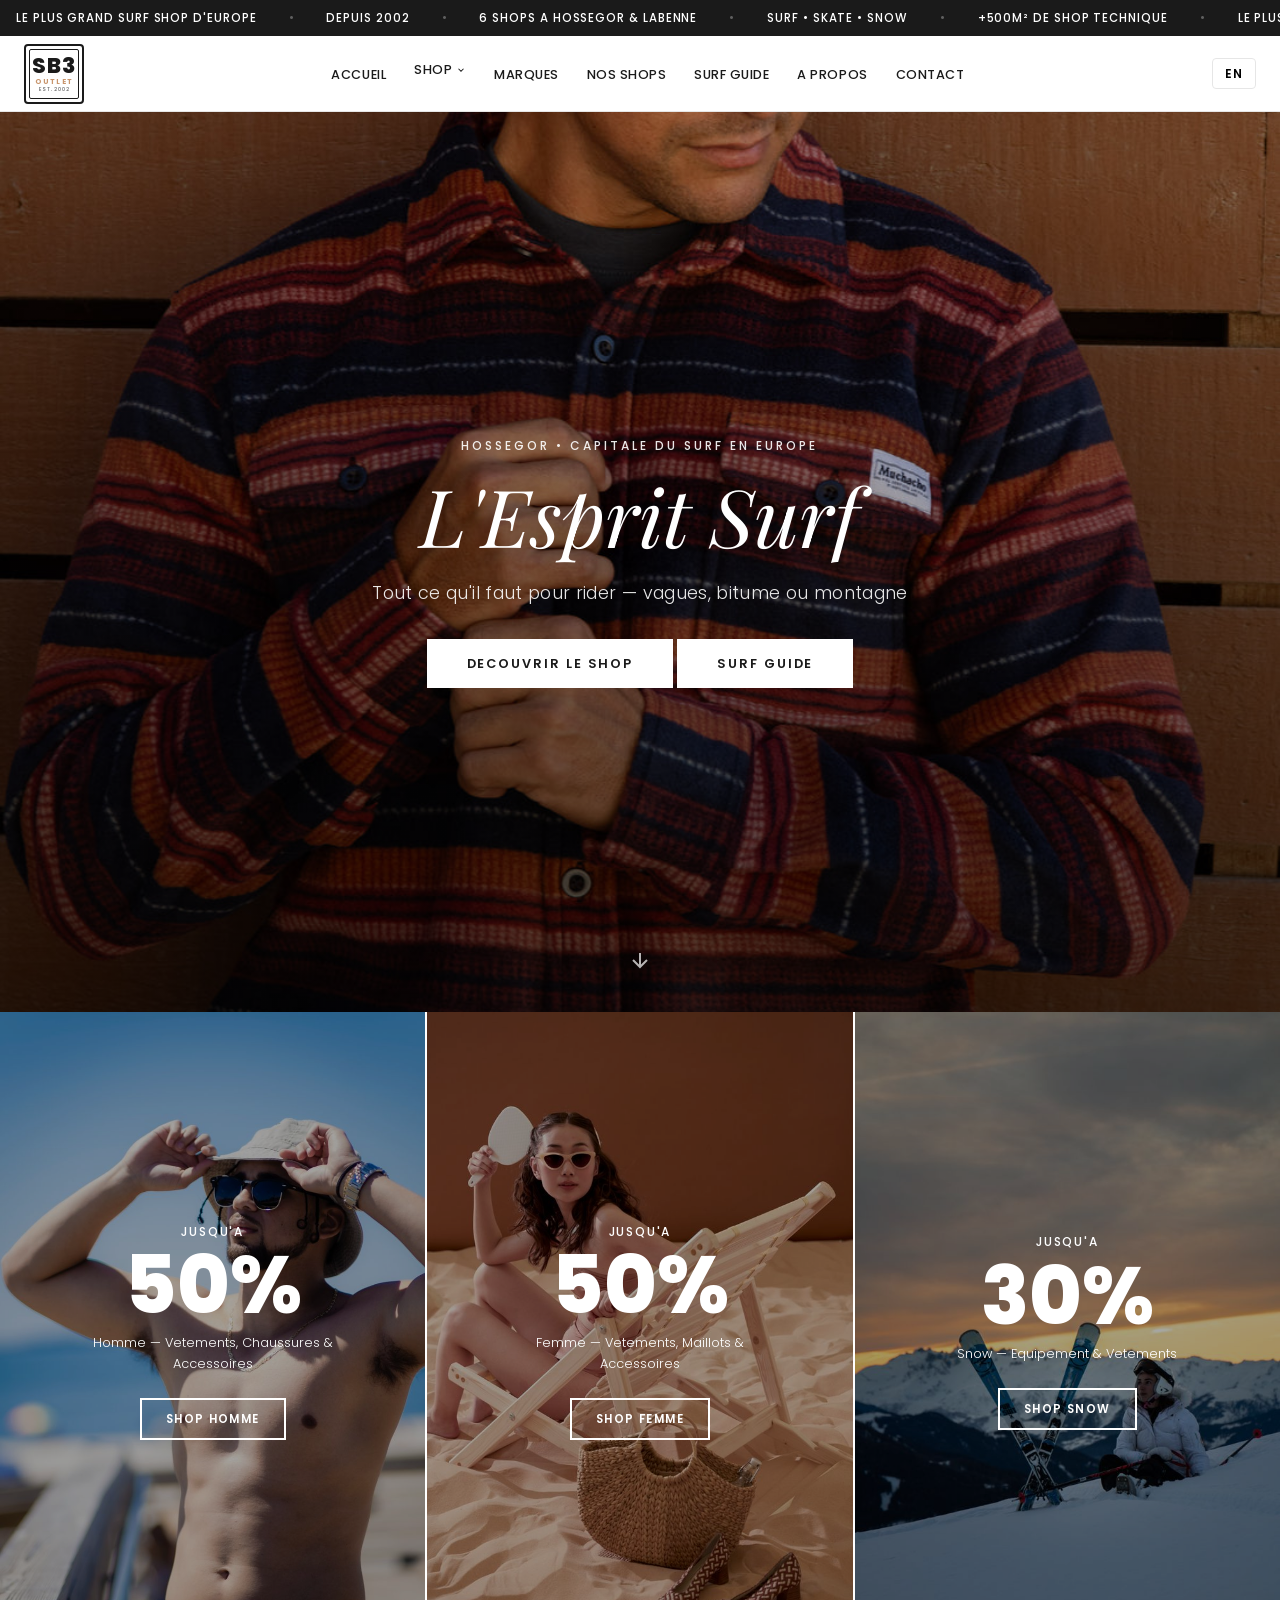
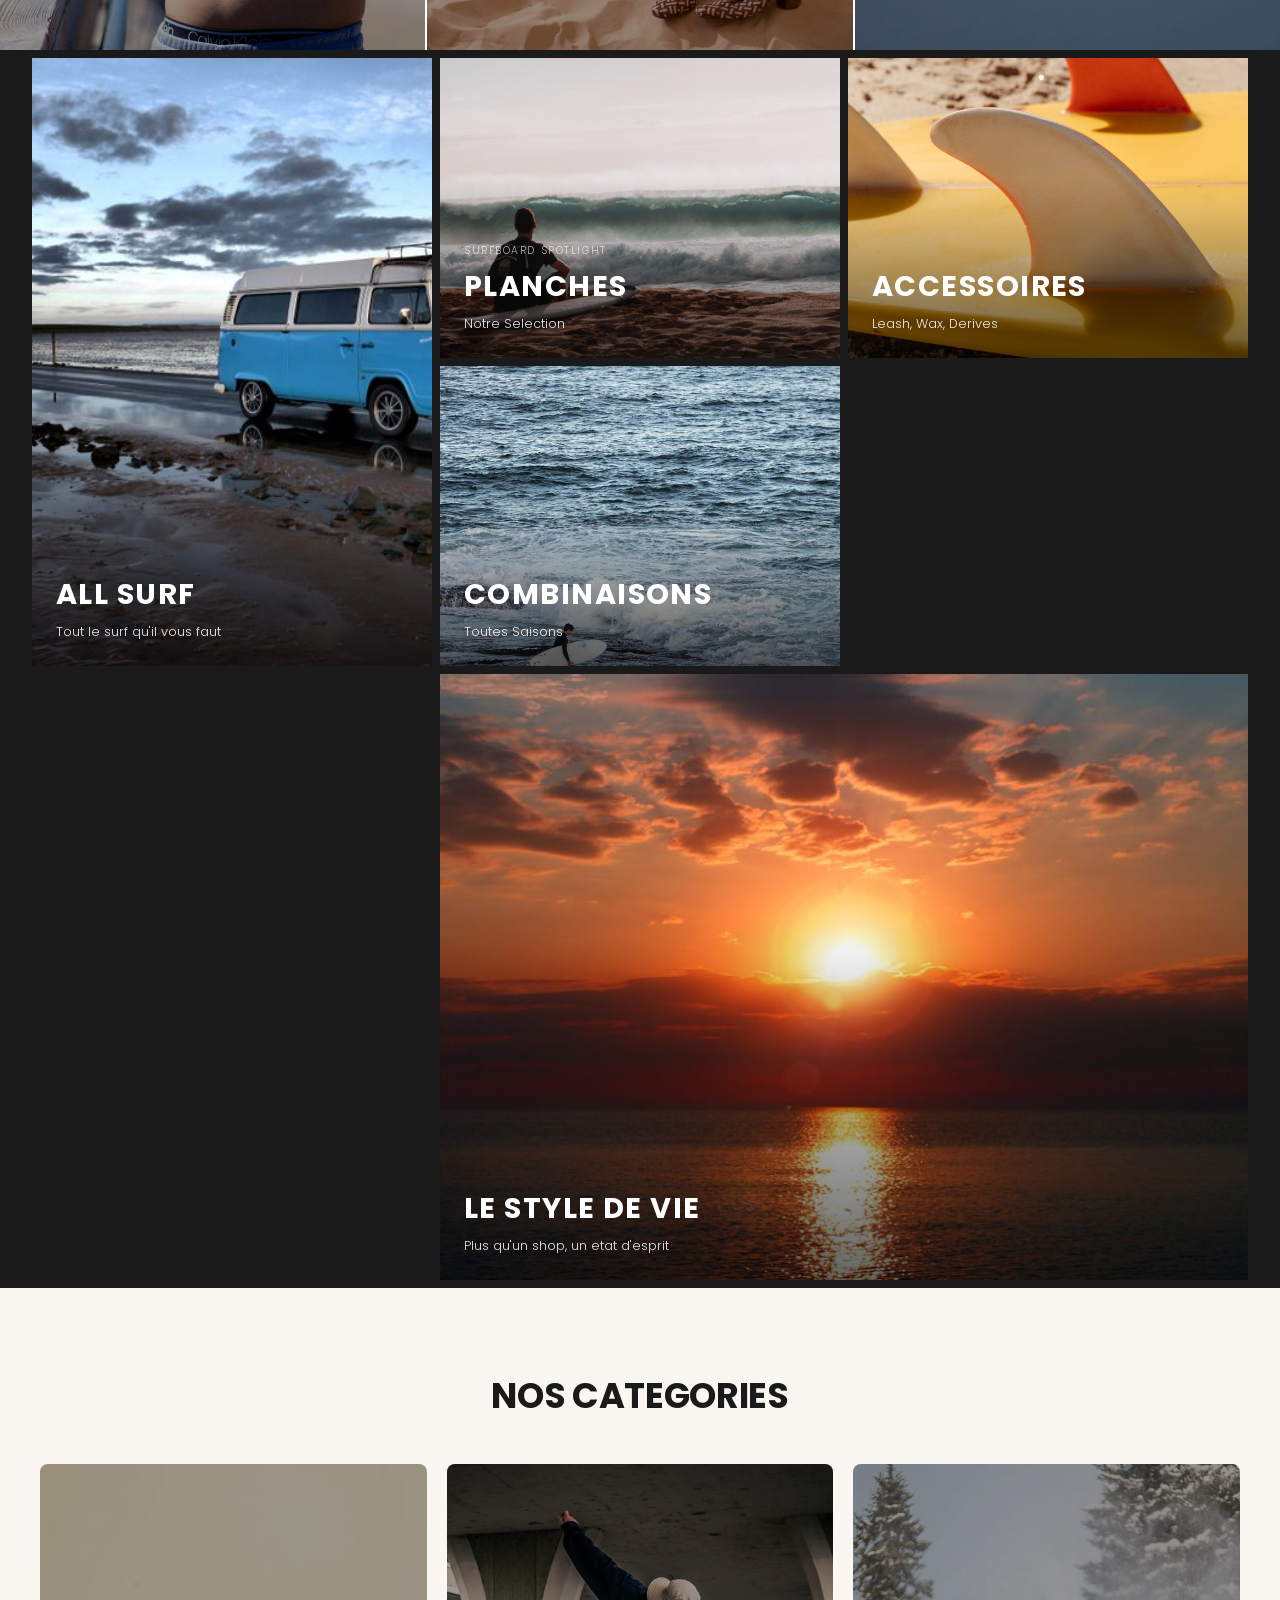
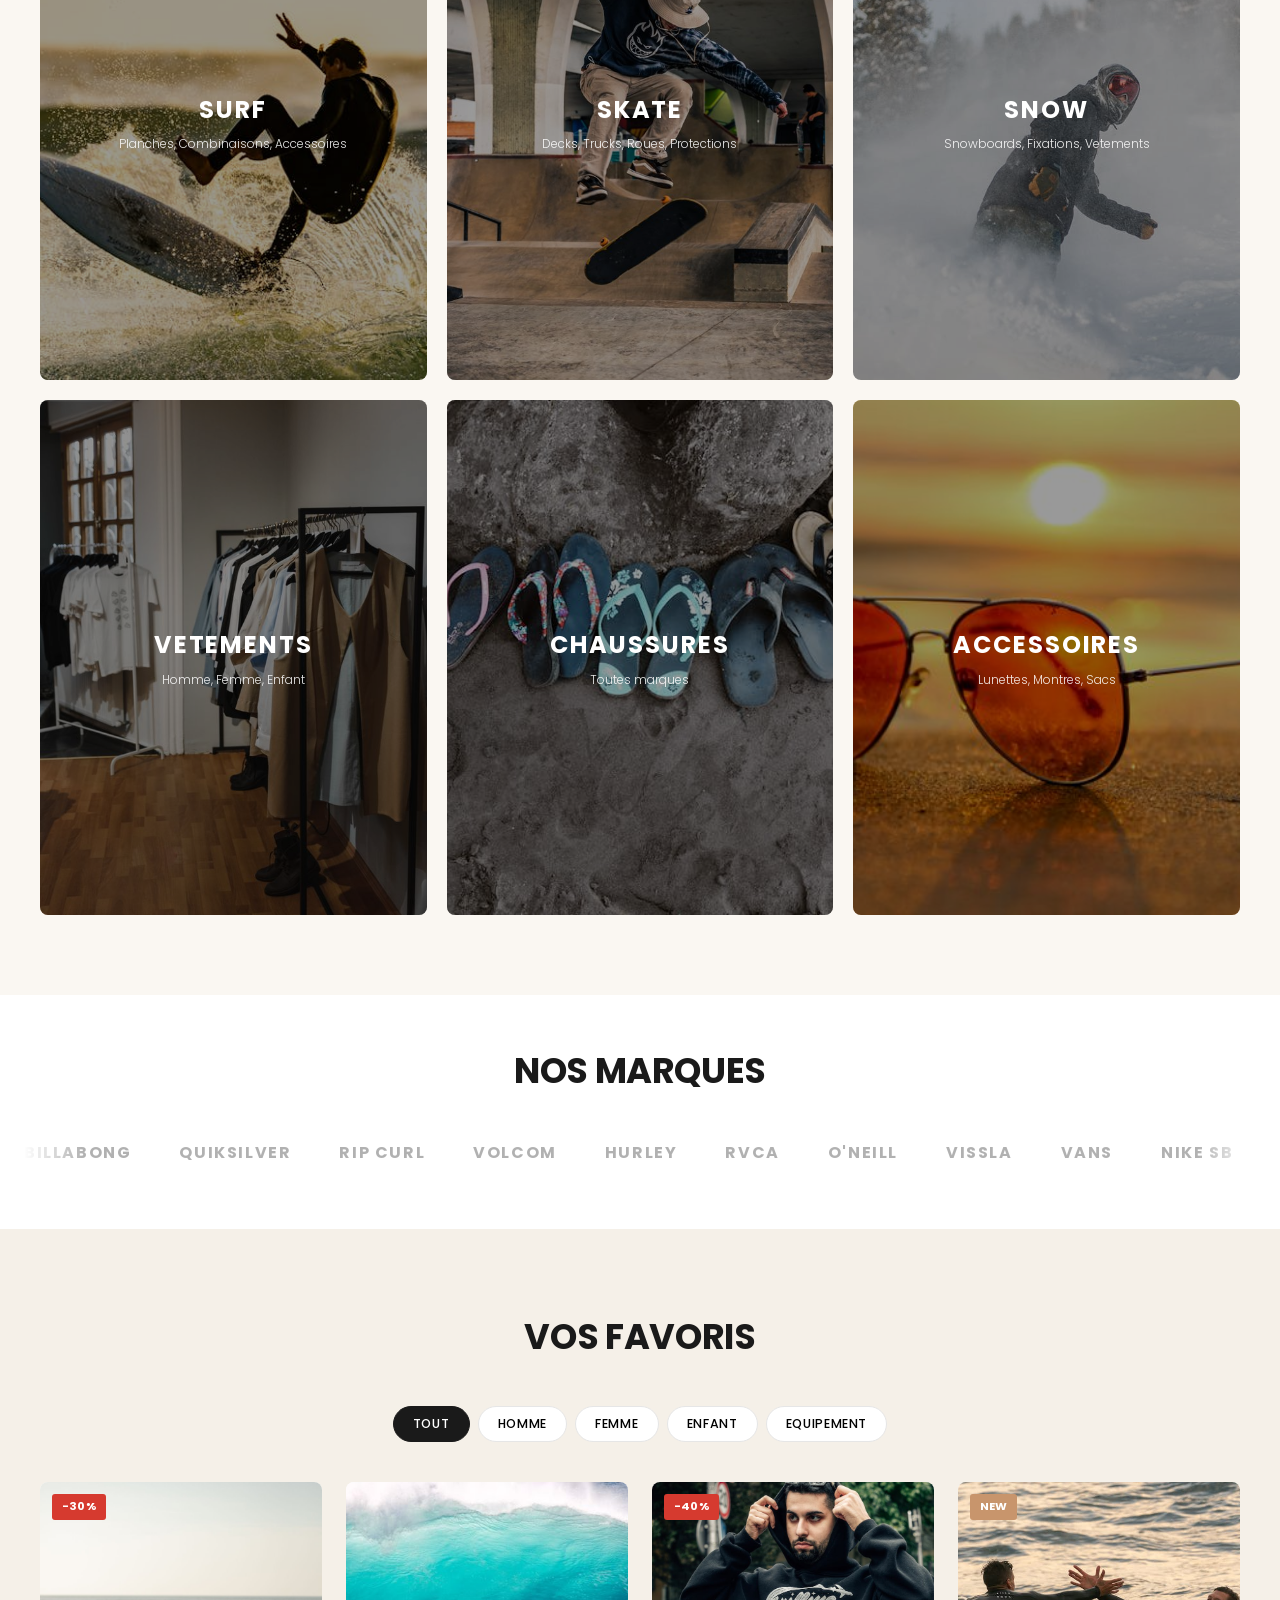
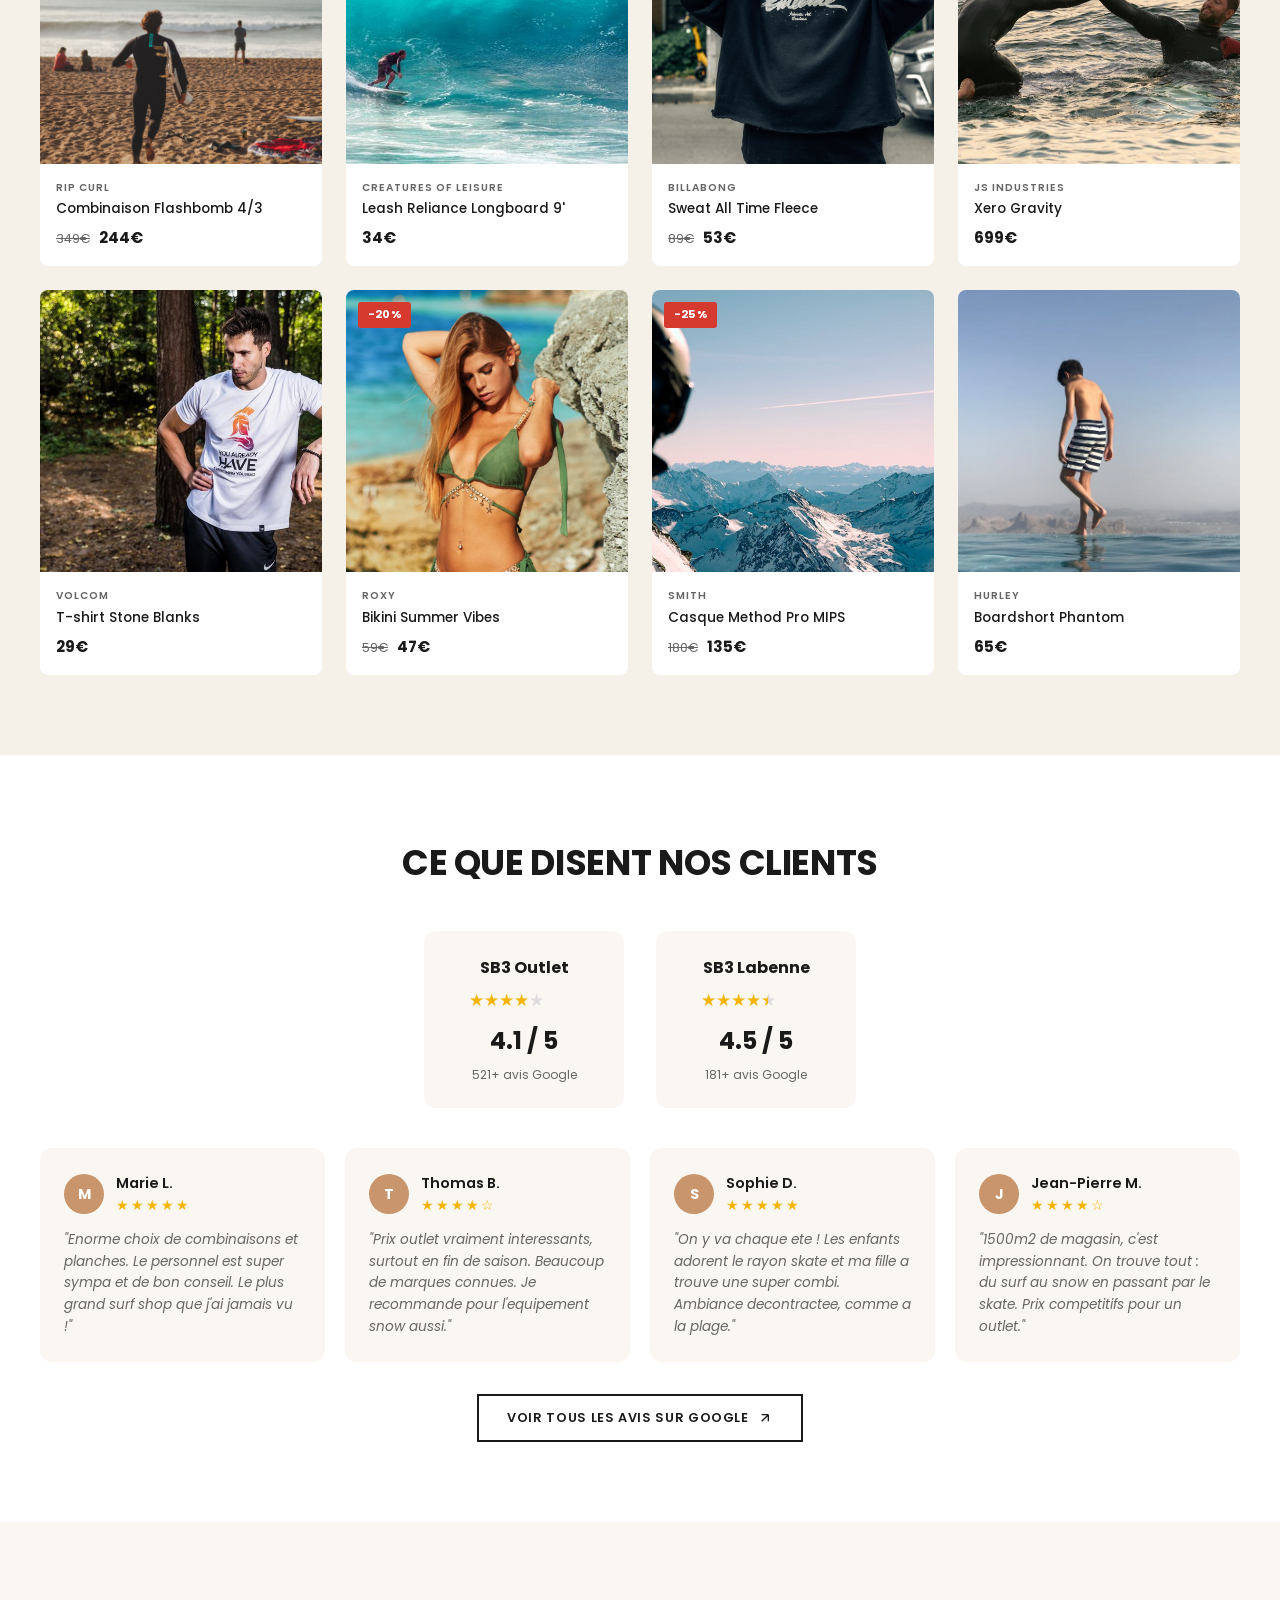
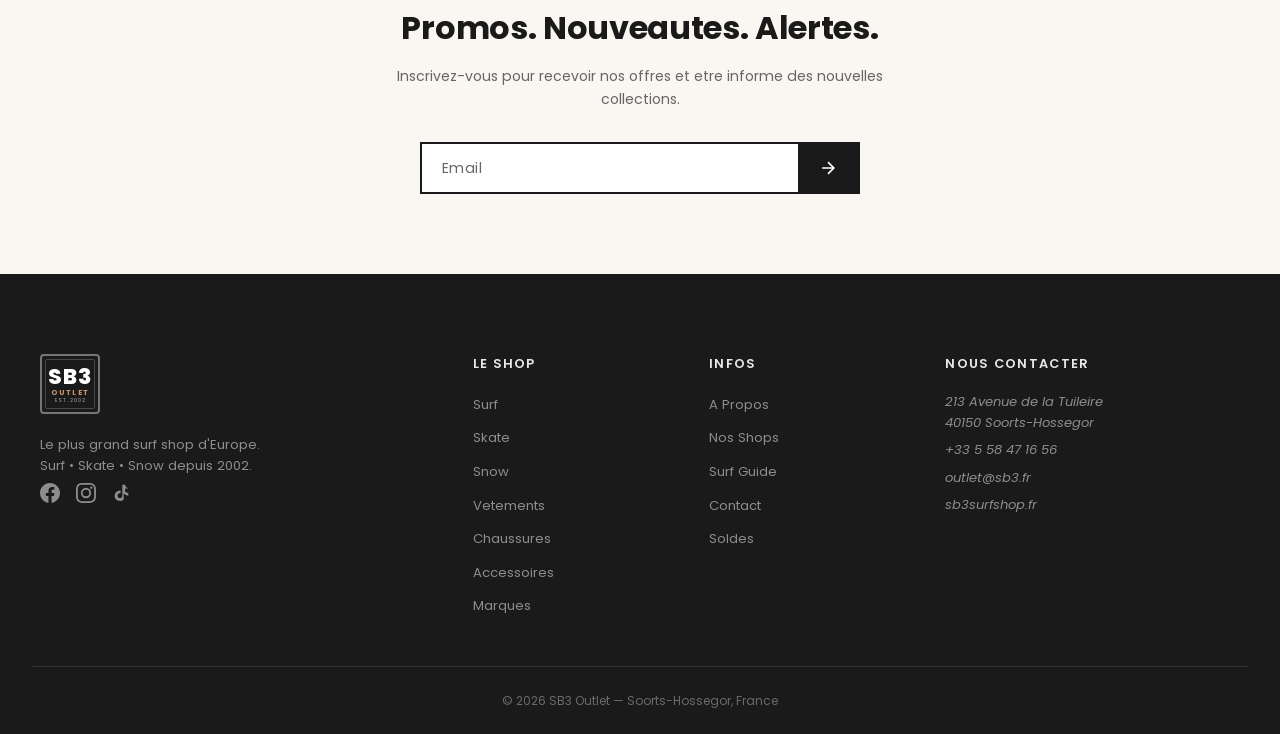
==== commit dcd97992: "feat: replace all placeholder images with 68 unique Pexels editorial photos - Downloaded 90+ high-qu" ====
--- a/index.html
+++ b/index.html
@@ -245,7 +245,7 @@
   <section class="sale-banner reveal">
     <div class="sale-banner__grid">
       <a href="sale.html" class="sale-card sale-card--mens">
-        <img src="images/hero-lifestyle.jpg" alt="Men's Sale" loading="lazy" width="600" height="400">
+        <img src="images/photos/sale-mens-lifestyle.jpg" alt="Men's Sale" loading="lazy" width="600" height="400">
         <div class="sale-card__overlay">
           <p class="sale-card__label">
             <span class="fr">JUSQU'A</span>
@@ -263,7 +263,7 @@
         </div>
       </a>
       <a href="sale.html" class="sale-card sale-card--womens">
-        <img src="images/sale-womens.jpg" alt="Women's Sale" loading="lazy" width="600" height="400">
+        <img src="images/photos/sale-womens-lifestyle.jpg" alt="Women's Sale" loading="lazy" width="600" height="400">
         <div class="sale-card__overlay">
           <p class="sale-card__label">
             <span class="fr">JUSQU'A</span>
@@ -281,7 +281,7 @@
         </div>
       </a>
       <a href="sale.html" class="sale-card sale-card--snow">
-        <img src="images/sale-snow.jpg" alt="Snow Sale" loading="lazy" width="600" height="400">
+        <img src="images/photos/sale-winter-gear.jpg" alt="Snow Sale" loading="lazy" width="600" height="400">
         <div class="sale-card__overlay">
           <p class="sale-card__label">
             <span class="fr">JUSQU'A</span>
@@ -305,7 +305,7 @@
   <section class="all-surf" id="all-surf">
     <div class="all-surf__grid reveal">
       <a href="surf.html" class="all-surf__item all-surf__item--large">
-        <img src="images/all-surf.png" alt="All Surf" loading="lazy" width="800" height="600">
+        <img src="images/photos/mosaic-surf-hero.jpg" alt="All Surf" loading="lazy" width="800" height="600">
         <div class="all-surf__item-overlay">
           <strong>ALL SURF</strong>
           <p>
@@ -315,7 +315,7 @@
         </div>
       </a>
       <a href="surf.html#boards" class="all-surf__item">
-        <img src="images/surfboard-spotlight.gif" alt="Surfboard Spotlight" loading="lazy" width="400" height="400">
+        <img src="images/photos/surf-shortboard.jpg" alt="Surfboard Spotlight" loading="lazy" width="400" height="400">
         <div class="all-surf__item-overlay">
           <p class="all-surf__item-eyebrow">SURFBOARD SPOTLIGHT</p>
           <strong>
@@ -329,7 +329,7 @@
         </div>
       </a>
       <a href="accessories.html" class="all-surf__item">
-        <img src="images/surf-gear.jpg" alt="Surf Leashes &amp; Accessories" loading="lazy" width="400" height="400">
+        <img src="images/photos/surf-fins.jpg" alt="Surf Leashes &amp; Accessories" loading="lazy" width="400" height="400">
         <div class="all-surf__item-overlay">
           <strong>
             <span class="fr">ACCESSOIRES</span>
@@ -342,7 +342,7 @@
         </div>
       </a>
       <a href="surf.html#wetsuits" class="all-surf__item">
-        <img src="images/lifestyle-wetsuit.webp" alt="Wetsuits" loading="lazy" width="400" height="400">
+        <img src="images/photos/mosaic-wetsuit-action.jpg" alt="Wetsuits" loading="lazy" width="400" height="400">
         <div class="all-surf__item-overlay">
           <strong>
             <span class="fr">COMBINAISONS</span>
@@ -355,7 +355,7 @@
         </div>
       </a>
       <a href="about.html" class="all-surf__item all-surf__item--wide">
-        <img src="images/beach-pier.png" alt="Beach lifestyle" loading="lazy" width="800" height="400">
+        <img src="images/photos/mosaic-ocean-view.jpg" alt="Beach lifestyle" loading="lazy" width="800" height="400">
         <div class="all-surf__item-overlay">
           <strong>
             <span class="fr">LE STYLE DE VIE</span>
@@ -378,7 +378,7 @@
     </h2>
     <div class="categories__grid reveal">
       <a href="surf.html" class="cat-card">
-        <img src="images/all-surf.png" alt="Surf" loading="lazy" width="400" height="500">
+        <img src="images/photos/cat-surf.jpg" alt="Surf" loading="lazy" width="400" height="500">
         <div class="cat-card__overlay">
           <h3>SURF</h3>
           <p>
@@ -388,7 +388,7 @@
         </div>
       </a>
       <a href="skate.html" class="cat-card">
-        <img src="images/hero-lifestyle.jpg" alt="Skate" loading="lazy" width="400" height="500">
+        <img src="images/photos/cat-skate.jpg" alt="Skate" loading="lazy" width="400" height="500">
         <div class="cat-card__overlay">
           <h3>SKATE</h3>
           <p>
@@ -398,7 +398,7 @@
         </div>
       </a>
       <a href="snow.html" class="cat-card">
-        <img src="images/sale-snow.jpg" alt="Snow" loading="lazy" width="400" height="500">
+        <img src="images/photos/cat-snow.jpg" alt="Snow" loading="lazy" width="400" height="500">
         <div class="cat-card__overlay">
           <h3>SNOW</h3>
           <p>
@@ -408,7 +408,7 @@
         </div>
       </a>
       <a href="clothing.html" class="cat-card">
-        <img src="images/hero-model.jpg" alt="Clothing" loading="lazy" width="400" height="500">
+        <img src="images/photos/cat-clothing.jpg" alt="Clothing" loading="lazy" width="400" height="500">
         <div class="cat-card__overlay">
           <h3>
             <span class="fr">VETEMENTS</span>
@@ -421,7 +421,7 @@
         </div>
       </a>
       <a href="shoes.html" class="cat-card">
-        <img src="images/sale-womens.jpg" alt="Shoes" loading="lazy" width="400" height="500">
+        <img src="images/photos/cat-shoes.jpg" alt="Shoes" loading="lazy" width="400" height="500">
         <div class="cat-card__overlay">
           <h3>
             <span class="fr">CHAUSSURES</span>
@@ -434,7 +434,7 @@
         </div>
       </a>
       <a href="accessories.html" class="cat-card">
-        <img src="images/surf-gear.jpg" alt="Accessories" loading="lazy" width="400" height="500">
+        <img src="images/photos/cat-accessories.jpg" alt="Accessories" loading="lazy" width="400" height="500">
         <div class="cat-card__overlay">
           <h3>
             <span class="fr">ACCESSOIRES</span>
@@ -528,7 +528,7 @@
       <!-- Product 1 -->
       <div class="product-card" data-category="mens gear">
         <div class="product-card__img">
-          <img src="images/lifestyle-wetsuit.webp" alt="Combinaison 4/3" loading="lazy" width="300" height="400">
+          <img src="images/photos/surf-wetsuit-mens.jpg" alt="Combinaison 4/3" loading="lazy" width="300" height="400">
           <span class="product-card__badge">-30%</span>
         </div>
         <div class="product-card__info">
@@ -545,7 +545,7 @@
       <!-- Product 2 -->
       <div class="product-card" data-category="gear">
         <div class="product-card__img">
-          <img src="images/surf-gear.jpg" alt="Leash" loading="lazy" width="300" height="400">
+          <img src="images/photos/surf-leash.jpg" alt="Leash" loading="lazy" width="300" height="400">
         </div>
         <div class="product-card__info">
           <p class="product-card__brand">CREATURES OF LEISURE</p>
@@ -559,7 +559,7 @@
       <!-- Product 3 -->
       <div class="product-card" data-category="womens">
         <div class="product-card__img">
-          <img src="images/sale-womens.jpg" alt="Sweatshirt" loading="lazy" width="300" height="400">
+          <img src="images/photos/clothing-hoodie-mens.jpg" alt="Sweatshirt" loading="lazy" width="300" height="400">
           <span class="product-card__badge">-40%</span>
         </div>
         <div class="product-card__info">
@@ -576,7 +576,7 @@
       <!-- Product 4 -->
       <div class="product-card" data-category="gear">
         <div class="product-card__img">
-          <img src="images/surfboard-spotlight.gif" alt="Surfboard" loading="lazy" width="300" height="400">
+          <img src="images/photos/surf-longboard.jpg" alt="Surfboard" loading="lazy" width="300" height="400">
           <span class="product-card__badge product-card__badge--new">NEW</span>
         </div>
         <div class="product-card__info">
@@ -588,7 +588,7 @@
       <!-- Product 5 -->
       <div class="product-card" data-category="mens">
         <div class="product-card__img">
-          <img src="images/hero-campaign.jpg" alt="T-shirt" loading="lazy" width="300" height="400">
+          <img src="images/photos/clothing-tshirt-mens.jpg" alt="T-shirt" loading="lazy" width="300" height="400">
         </div>
         <div class="product-card__info">
           <p class="product-card__brand">VOLCOM</p>
@@ -602,7 +602,7 @@
       <!-- Product 6 -->
       <div class="product-card" data-category="womens kids">
         <div class="product-card__img">
-          <img src="images/hero-model.jpg" alt="Bikini" loading="lazy" width="300" height="400">
+          <img src="images/photos/clothing-bikini.jpg" alt="Bikini" loading="lazy" width="300" height="400">
           <span class="product-card__badge">-20%</span>
         </div>
         <div class="product-card__info">
@@ -619,7 +619,7 @@
       <!-- Product 7 -->
       <div class="product-card" data-category="gear">
         <div class="product-card__img">
-          <img src="images/sale-snow.jpg" alt="Casque Snow" loading="lazy" width="300" height="400">
+          <img src="images/photos/snow-goggles.jpg" alt="Casque Snow" loading="lazy" width="300" height="400">
           <span class="product-card__badge">-25%</span>
         </div>
         <div class="product-card__info">
@@ -636,7 +636,7 @@
       <!-- Product 8 -->
       <div class="product-card" data-category="mens">
         <div class="product-card__img">
-          <img src="images/beach-pier.png" alt="Boardshort" loading="lazy" width="300" height="400">
+          <img src="images/photos/clothing-boardshorts.jpg" alt="Boardshort" loading="lazy" width="300" height="400">
         </div>
         <div class="product-card__info">
           <p class="product-card__brand">HURLEY</p>
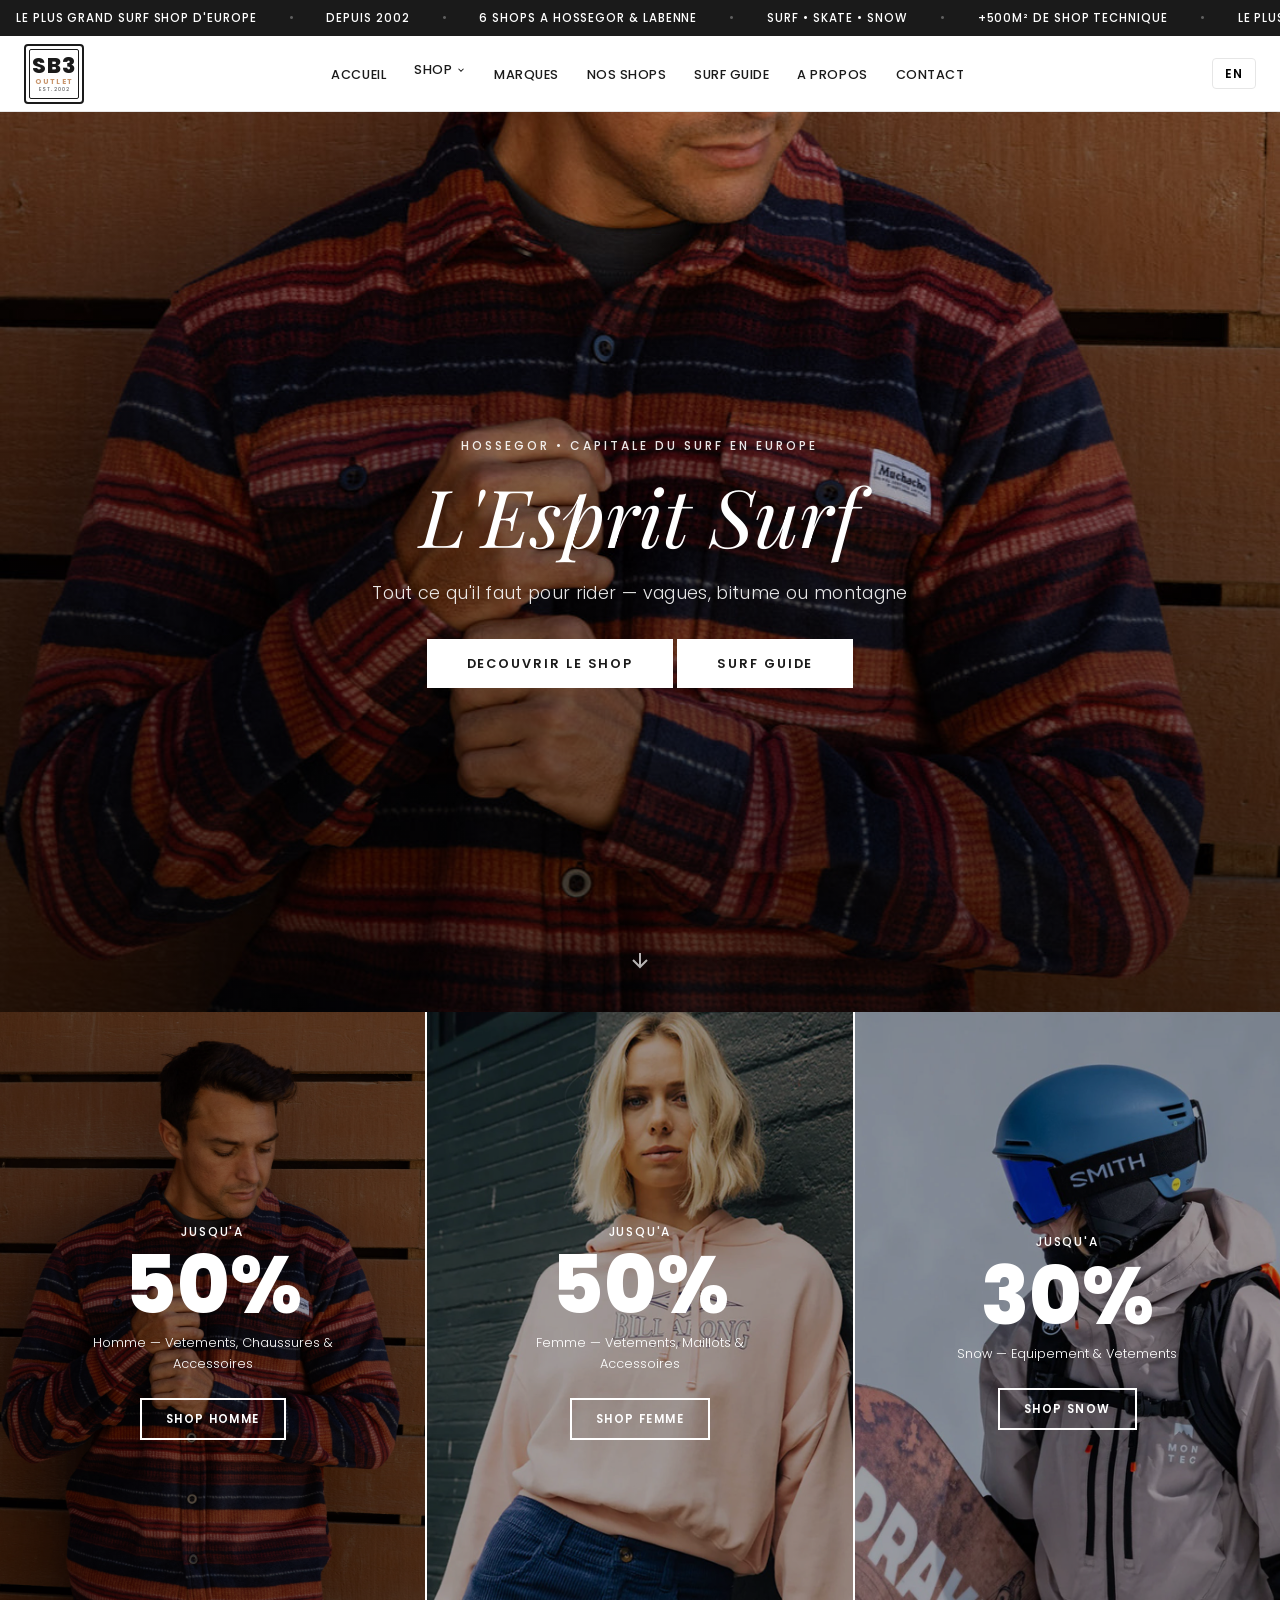
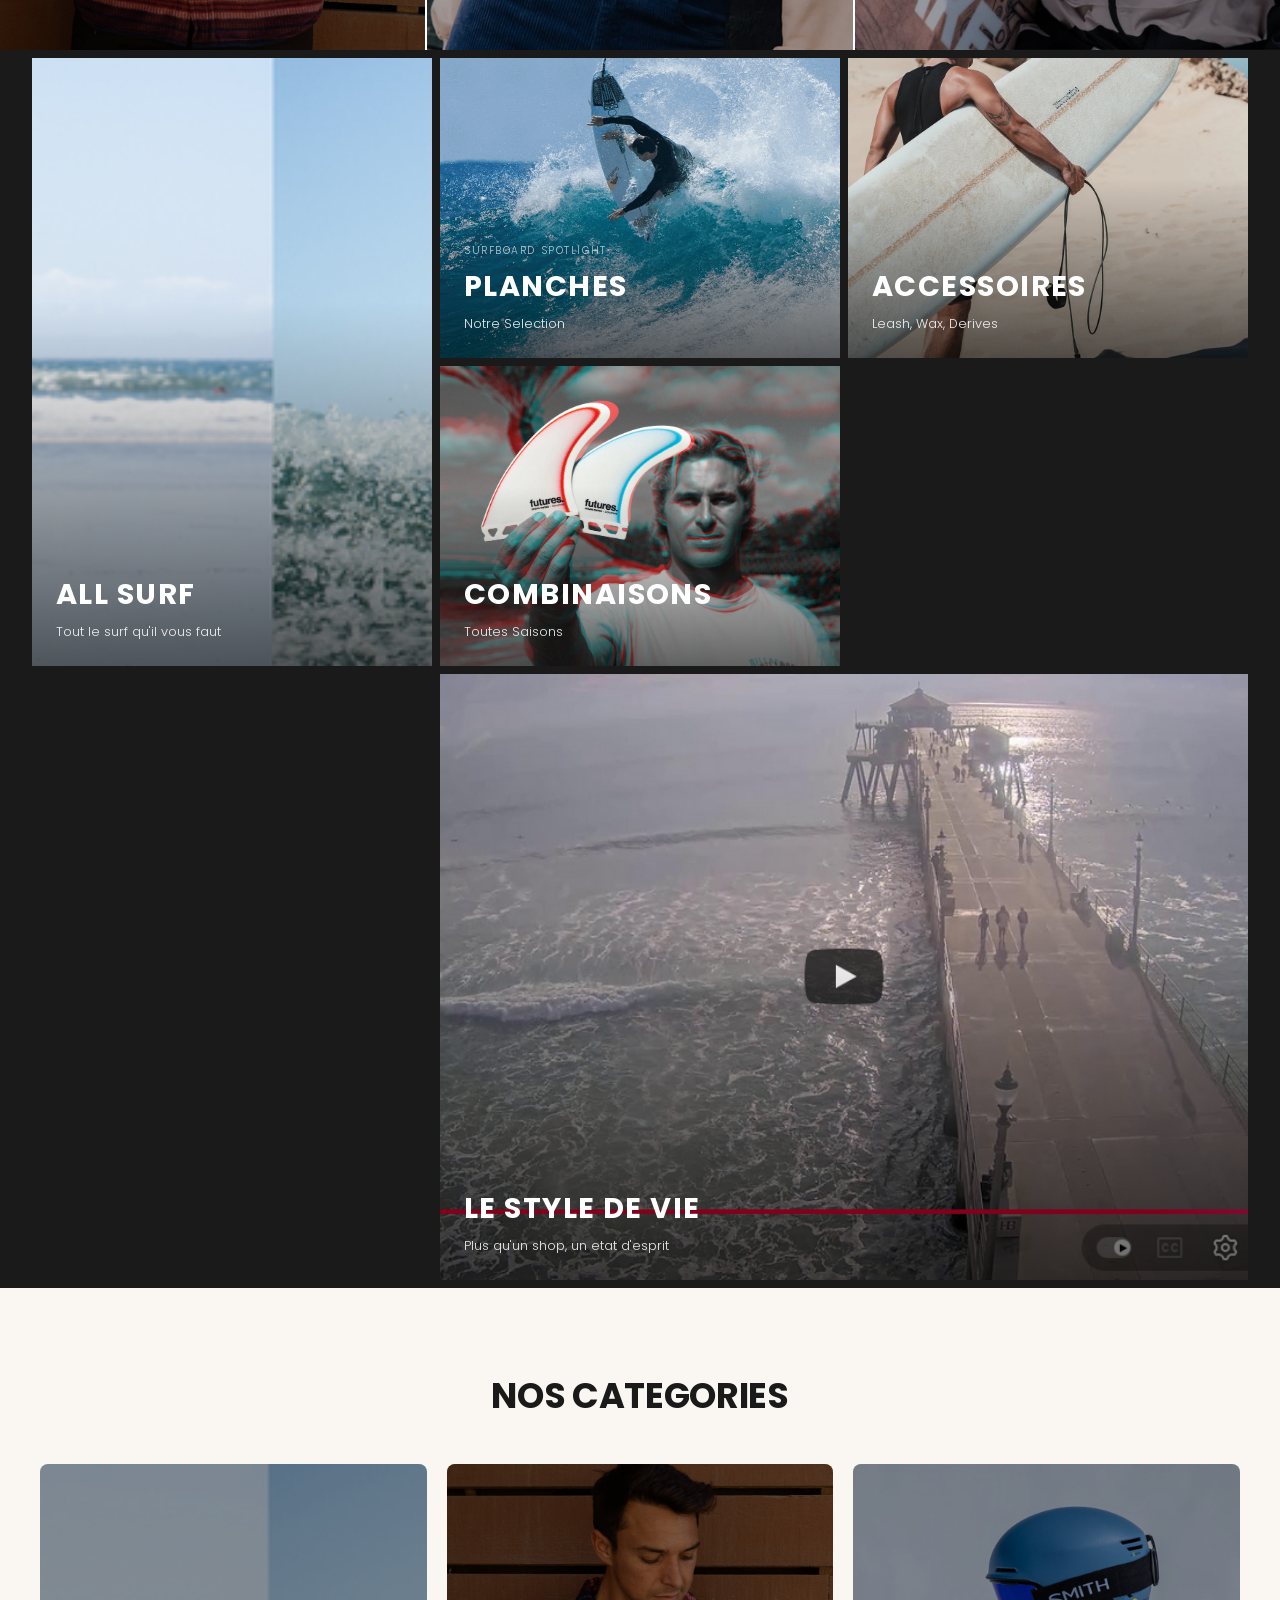
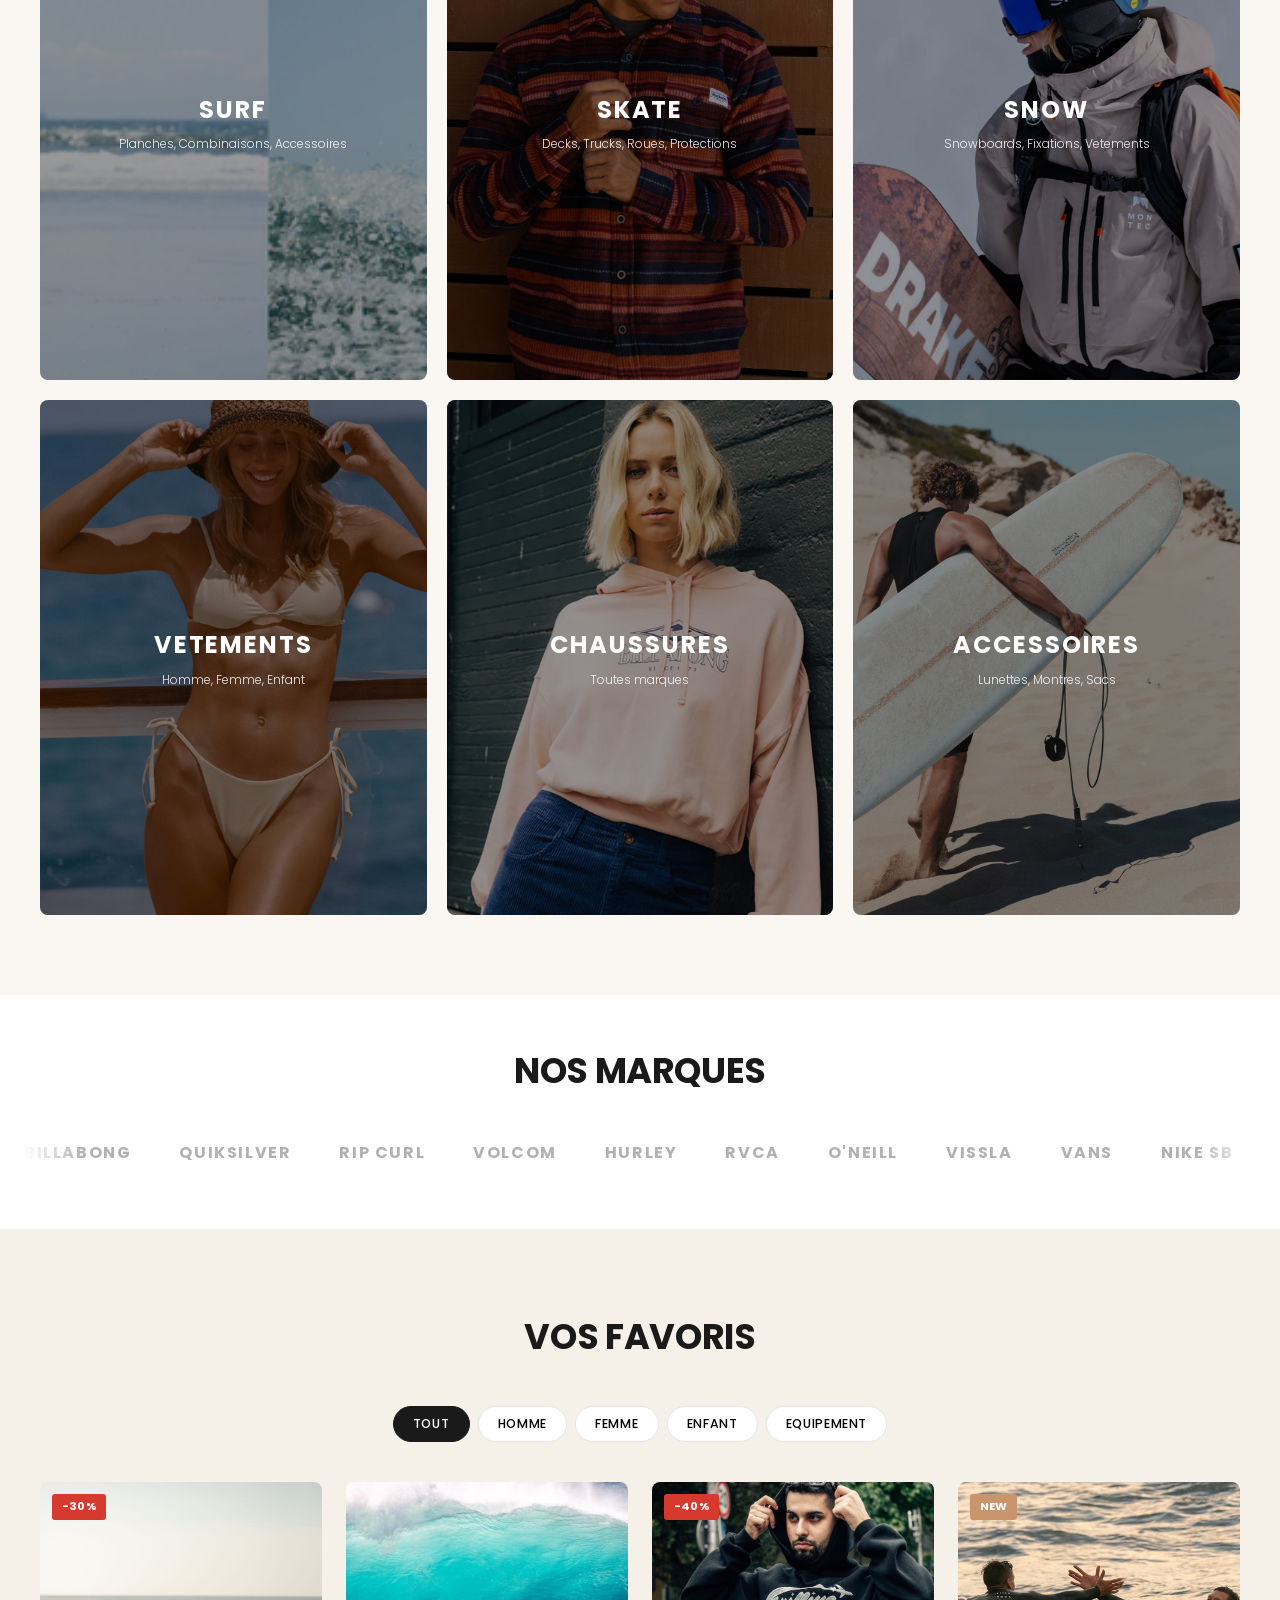
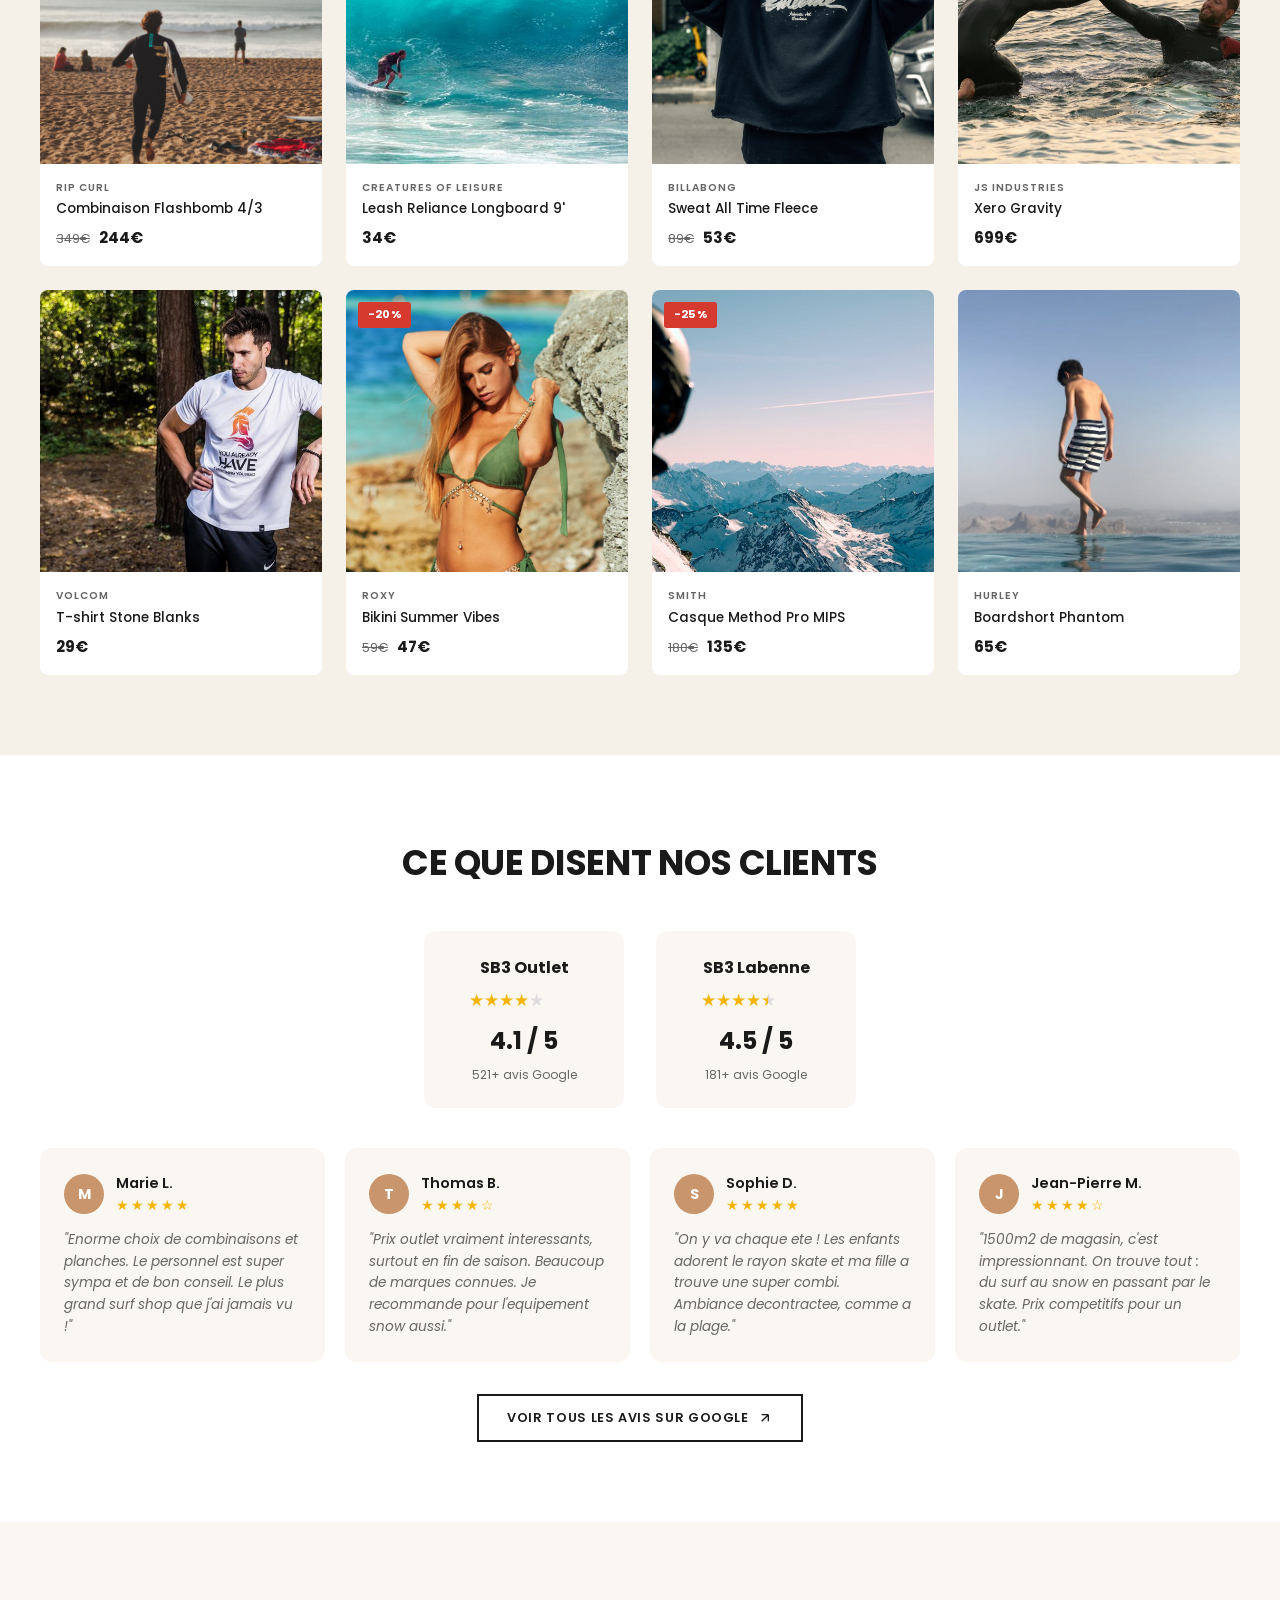
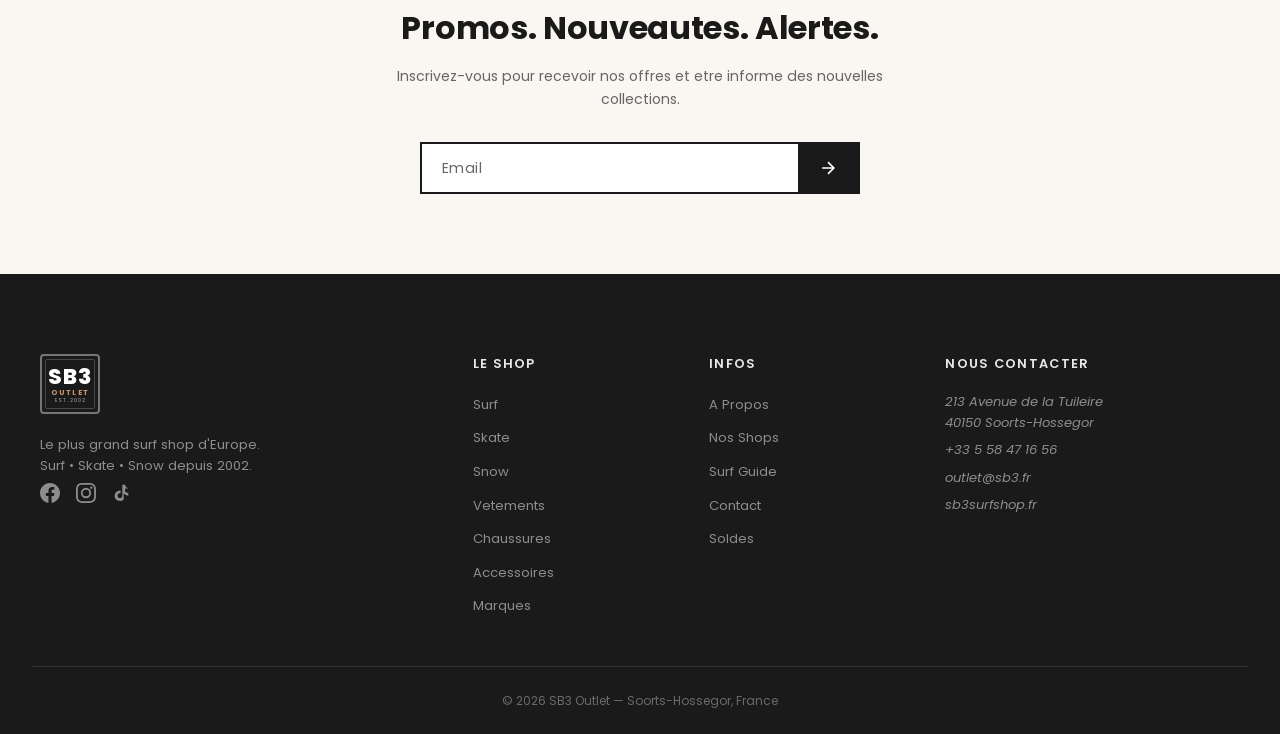
==== commit 41cb9aa2: "feat: v4 - restore original boss-approved images for aesthetic, keep Pexels for products Restores th" ====
--- a/index.html
+++ b/index.html
@@ -245,7 +245,7 @@
   <section class="sale-banner reveal">
     <div class="sale-banner__grid">
       <a href="sale.html" class="sale-card sale-card--mens">
-        <img src="images/photos/sale-mens-lifestyle.jpg" alt="Men's Sale" loading="lazy" width="600" height="400">
+        <img src="images/hero-lifestyle.jpg" alt="Men's Sale" loading="lazy" width="600" height="400">
         <div class="sale-card__overlay">
           <p class="sale-card__label">
             <span class="fr">JUSQU'A</span>
@@ -263,7 +263,7 @@
         </div>
       </a>
       <a href="sale.html" class="sale-card sale-card--womens">
-        <img src="images/photos/sale-womens-lifestyle.jpg" alt="Women's Sale" loading="lazy" width="600" height="400">
+        <img src="images/sale-womens.jpg" alt="Women's Sale" loading="lazy" width="600" height="400">
         <div class="sale-card__overlay">
           <p class="sale-card__label">
             <span class="fr">JUSQU'A</span>
@@ -281,7 +281,7 @@
         </div>
       </a>
       <a href="sale.html" class="sale-card sale-card--snow">
-        <img src="images/photos/sale-winter-gear.jpg" alt="Snow Sale" loading="lazy" width="600" height="400">
+        <img src="images/sale-snow.jpg" alt="Snow Sale" loading="lazy" width="600" height="400">
         <div class="sale-card__overlay">
           <p class="sale-card__label">
             <span class="fr">JUSQU'A</span>
@@ -305,7 +305,7 @@
   <section class="all-surf" id="all-surf">
     <div class="all-surf__grid reveal">
       <a href="surf.html" class="all-surf__item all-surf__item--large">
-        <img src="images/photos/mosaic-surf-hero.jpg" alt="All Surf" loading="lazy" width="800" height="600">
+        <img src="images/all-surf.png" alt="All Surf" loading="lazy" width="800" height="600">
         <div class="all-surf__item-overlay">
           <strong>ALL SURF</strong>
           <p>
@@ -315,7 +315,7 @@
         </div>
       </a>
       <a href="surf.html#boards" class="all-surf__item">
-        <img src="images/photos/surf-shortboard.jpg" alt="Surfboard Spotlight" loading="lazy" width="400" height="400">
+        <img src="images/surfboard-spotlight.gif" alt="Surfboard Spotlight" loading="lazy" width="400" height="400">
         <div class="all-surf__item-overlay">
           <p class="all-surf__item-eyebrow">SURFBOARD SPOTLIGHT</p>
           <strong>
@@ -329,7 +329,7 @@
         </div>
       </a>
       <a href="accessories.html" class="all-surf__item">
-        <img src="images/photos/surf-fins.jpg" alt="Surf Leashes &amp; Accessories" loading="lazy" width="400" height="400">
+        <img src="images/surf-gear.jpg" alt="Surf Leashes &amp; Accessories" loading="lazy" width="400" height="400">
         <div class="all-surf__item-overlay">
           <strong>
             <span class="fr">ACCESSOIRES</span>
@@ -342,7 +342,7 @@
         </div>
       </a>
       <a href="surf.html#wetsuits" class="all-surf__item">
-        <img src="images/photos/mosaic-wetsuit-action.jpg" alt="Wetsuits" loading="lazy" width="400" height="400">
+        <img src="images/lifestyle-wetsuit.webp" alt="Wetsuits" loading="lazy" width="400" height="400">
         <div class="all-surf__item-overlay">
           <strong>
             <span class="fr">COMBINAISONS</span>
@@ -355,7 +355,7 @@
         </div>
       </a>
       <a href="about.html" class="all-surf__item all-surf__item--wide">
-        <img src="images/photos/mosaic-ocean-view.jpg" alt="Beach lifestyle" loading="lazy" width="800" height="400">
+        <img src="images/beach-pier.png" alt="Beach lifestyle" loading="lazy" width="800" height="400">
         <div class="all-surf__item-overlay">
           <strong>
             <span class="fr">LE STYLE DE VIE</span>
@@ -378,7 +378,7 @@
     </h2>
     <div class="categories__grid reveal">
       <a href="surf.html" class="cat-card">
-        <img src="images/photos/cat-surf.jpg" alt="Surf" loading="lazy" width="400" height="500">
+        <img src="images/all-surf.png" alt="Surf" loading="lazy" width="400" height="500">
         <div class="cat-card__overlay">
           <h3>SURF</h3>
           <p>
@@ -388,7 +388,7 @@
         </div>
       </a>
       <a href="skate.html" class="cat-card">
-        <img src="images/photos/cat-skate.jpg" alt="Skate" loading="lazy" width="400" height="500">
+        <img src="images/hero-lifestyle.jpg" alt="Skate" loading="lazy" width="400" height="500">
         <div class="cat-card__overlay">
           <h3>SKATE</h3>
           <p>
@@ -398,7 +398,7 @@
         </div>
       </a>
       <a href="snow.html" class="cat-card">
-        <img src="images/photos/cat-snow.jpg" alt="Snow" loading="lazy" width="400" height="500">
+        <img src="images/sale-snow.jpg" alt="Snow" loading="lazy" width="400" height="500">
         <div class="cat-card__overlay">
           <h3>SNOW</h3>
           <p>
@@ -408,7 +408,7 @@
         </div>
       </a>
       <a href="clothing.html" class="cat-card">
-        <img src="images/photos/cat-clothing.jpg" alt="Clothing" loading="lazy" width="400" height="500">
+        <img src="images/hero-model.jpg" alt="Clothing" loading="lazy" width="400" height="500">
         <div class="cat-card__overlay">
           <h3>
             <span class="fr">VETEMENTS</span>
@@ -421,7 +421,7 @@
         </div>
       </a>
       <a href="shoes.html" class="cat-card">
-        <img src="images/photos/cat-shoes.jpg" alt="Shoes" loading="lazy" width="400" height="500">
+        <img src="images/sale-womens.jpg" alt="Shoes" loading="lazy" width="400" height="500">
         <div class="cat-card__overlay">
           <h3>
             <span class="fr">CHAUSSURES</span>
@@ -434,7 +434,7 @@
         </div>
       </a>
       <a href="accessories.html" class="cat-card">
-        <img src="images/photos/cat-accessories.jpg" alt="Accessories" loading="lazy" width="400" height="500">
+        <img src="images/surf-gear.jpg" alt="Accessories" loading="lazy" width="400" height="500">
         <div class="cat-card__overlay">
           <h3>
             <span class="fr">ACCESSOIRES</span>
--- a/css/style.css
+++ b/css/style.css
@@ -1704,7 +1704,7 @@
    SALE PAGE
    ============================================ */
 .sale-hero {
-  background: var(--color-accent);
+  background: linear-gradient(rgba(0,0,0,0.45), rgba(0,0,0,0.45)), url('../images/hero-lifestyle.jpg') center/cover no-repeat;
   color: #fff;
   text-align: center;
   padding: 3rem 1.5rem;
